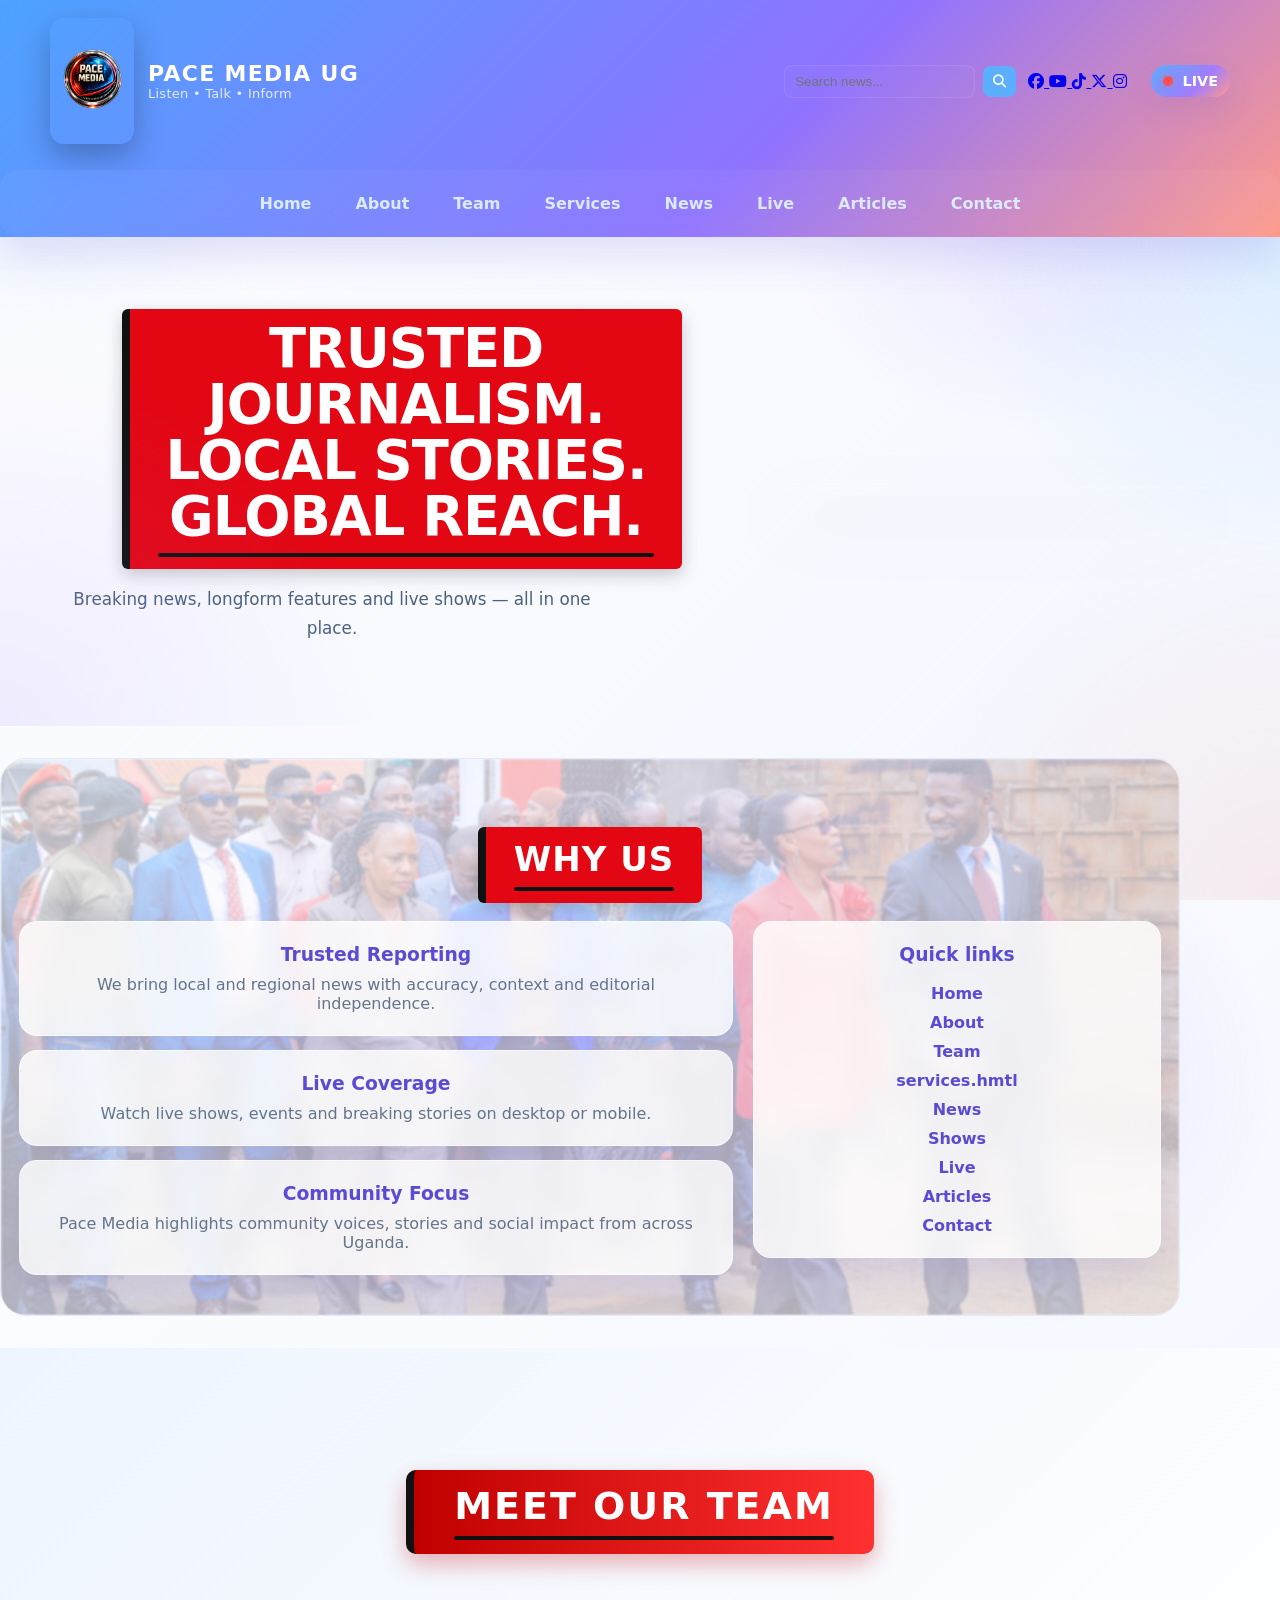
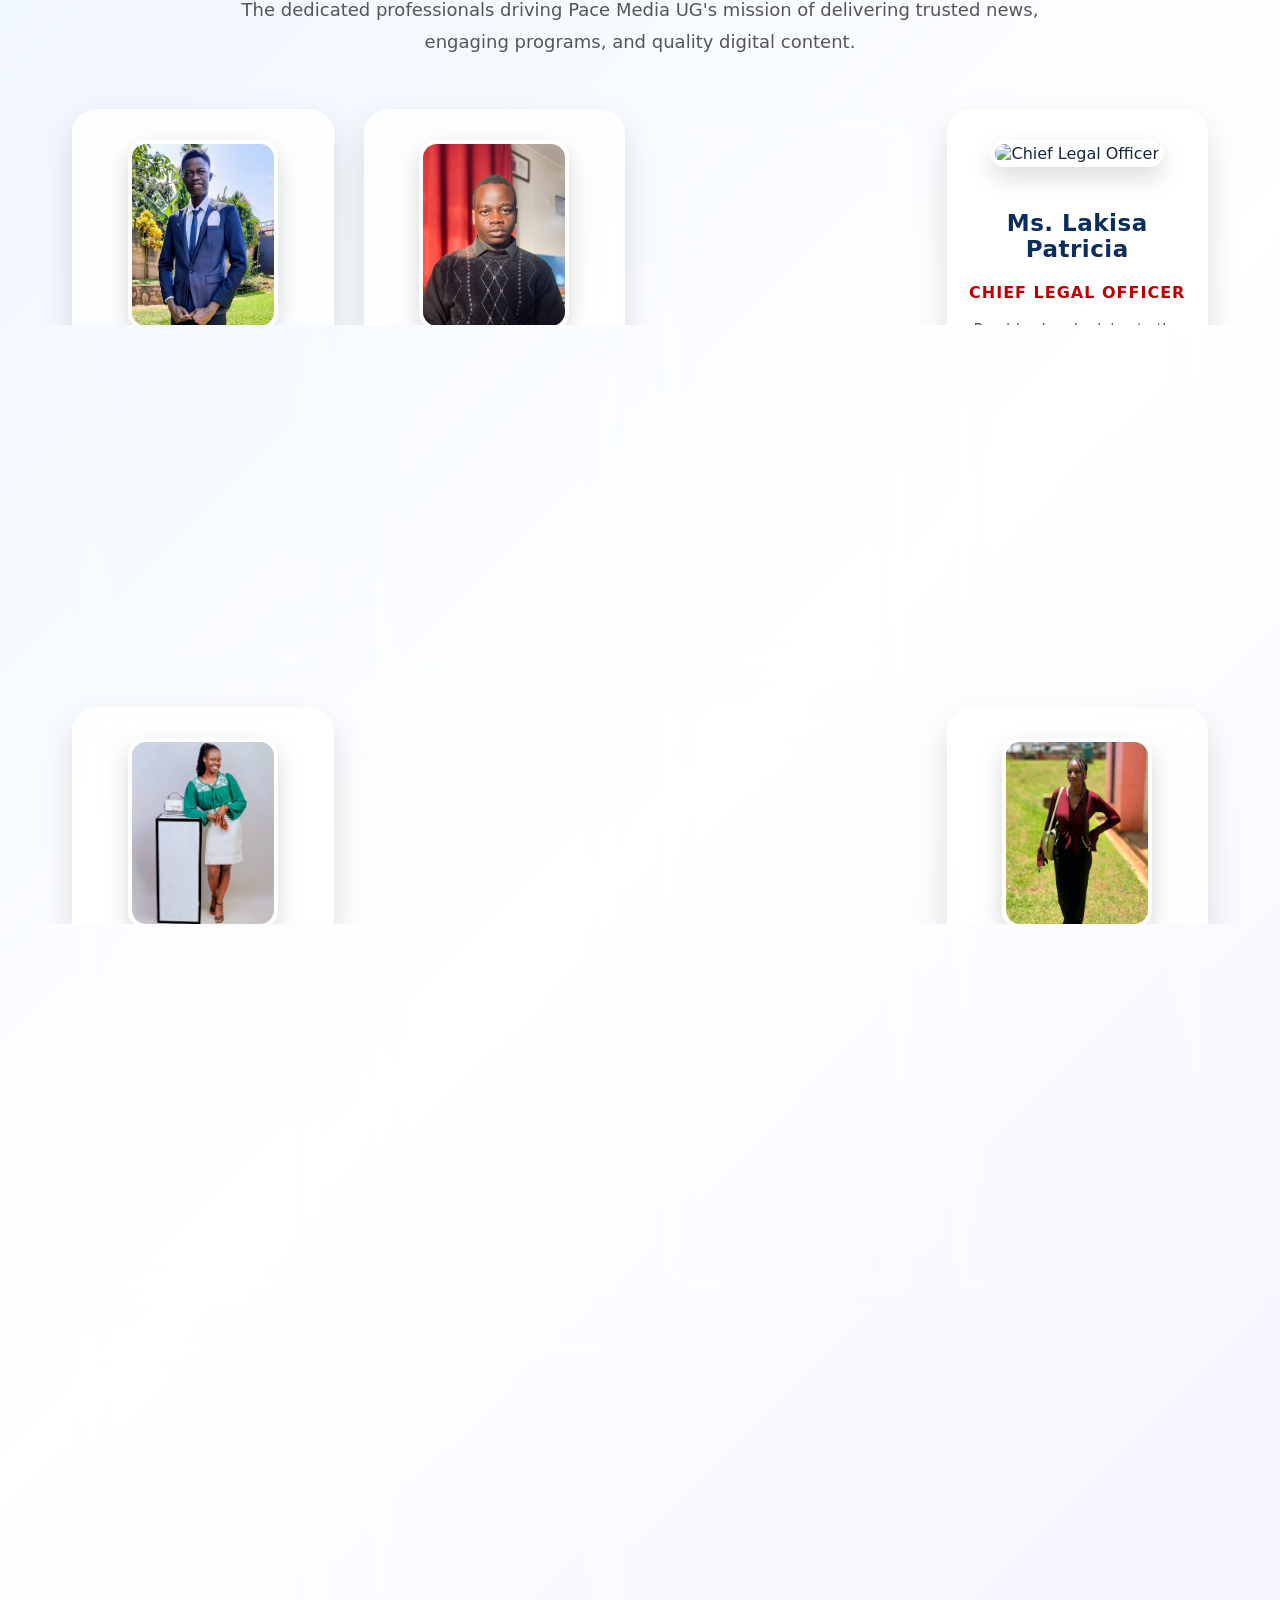
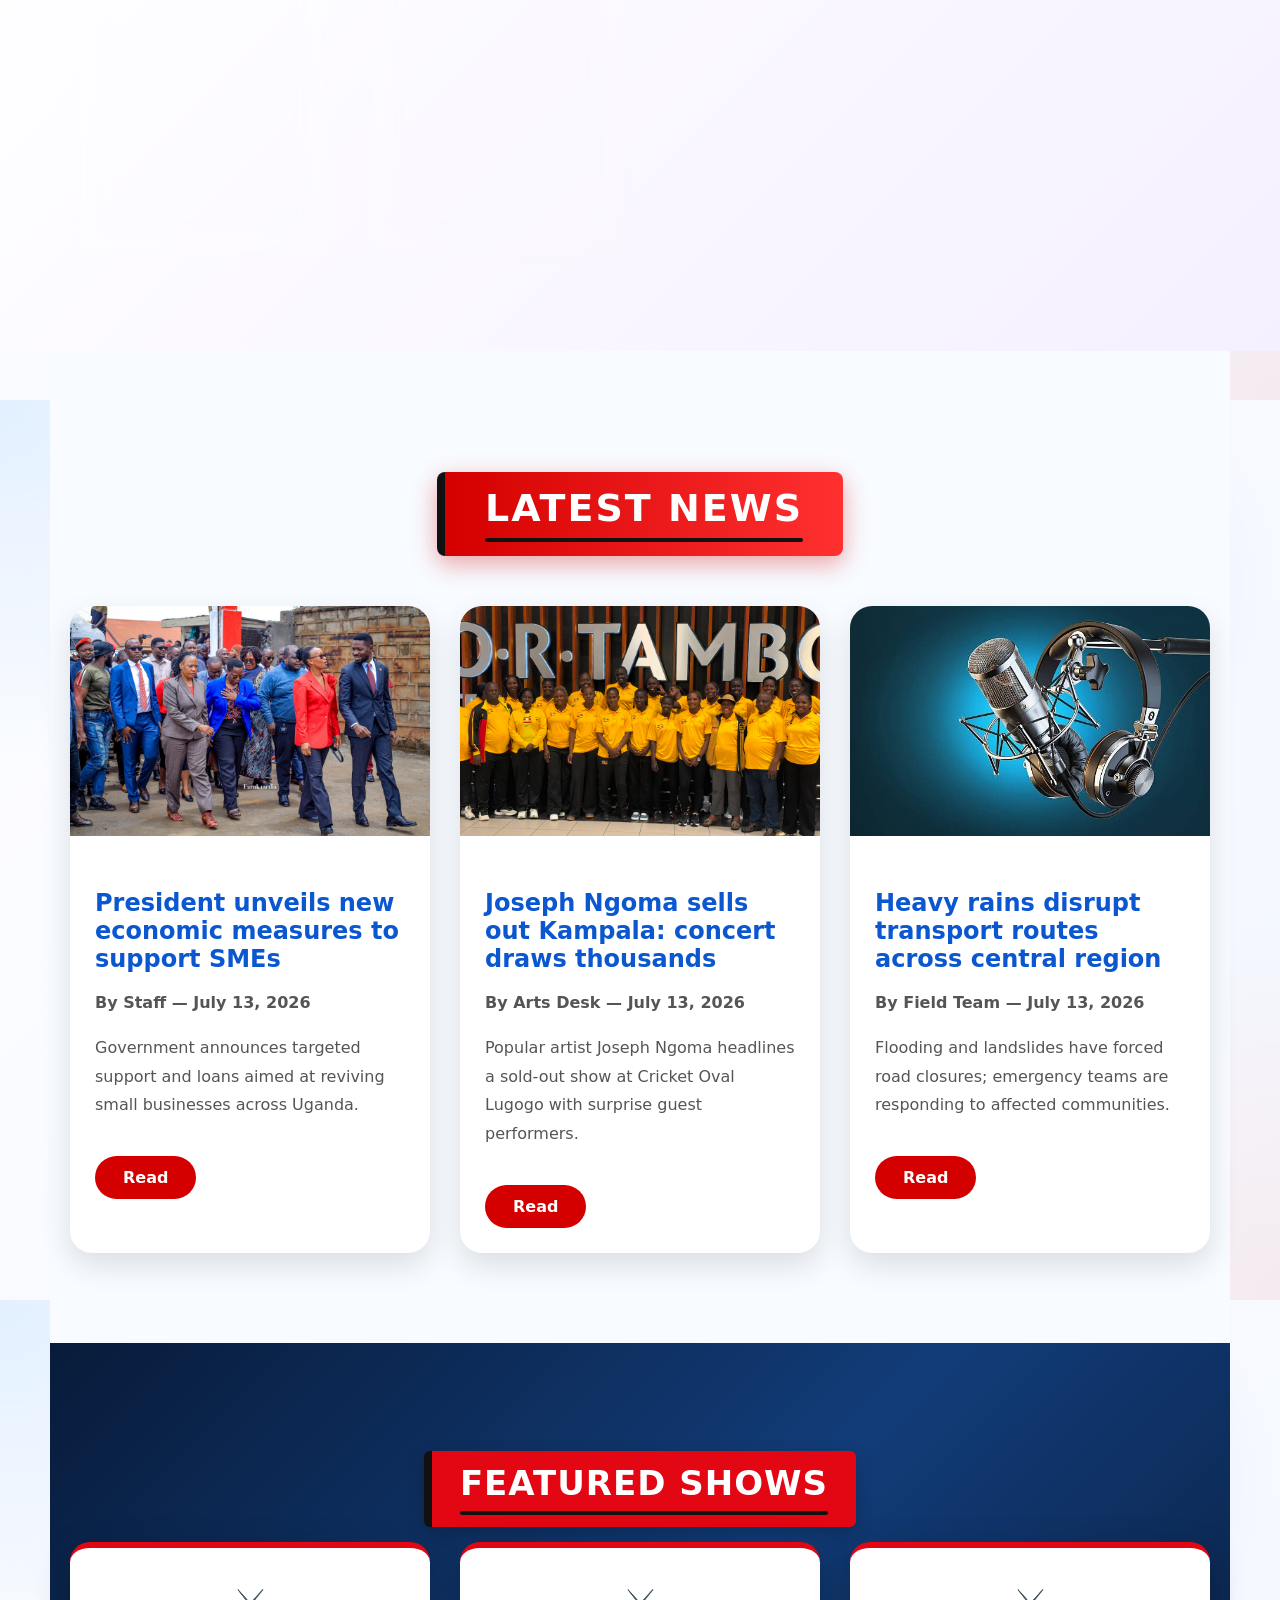
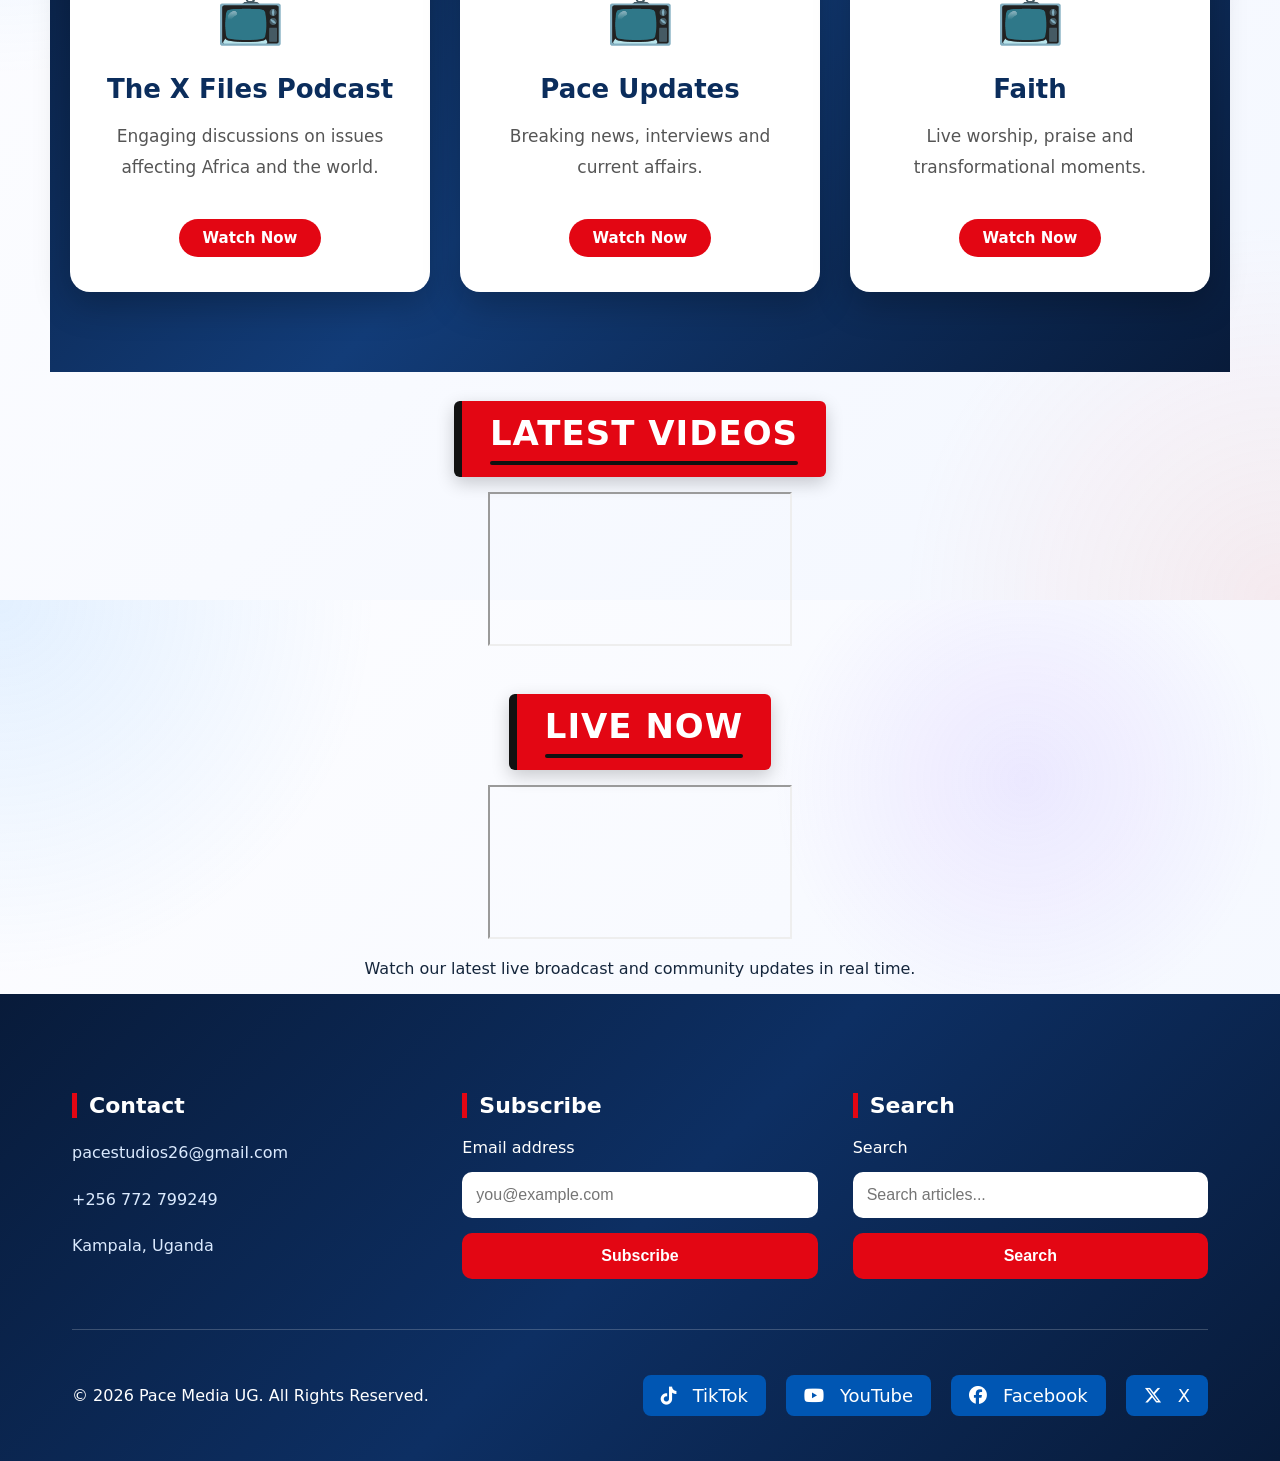
==== index.html @ 2c14d5e1 "Update index.html" ====
<!DOCTYPE html>
<html lang="en">

<head>
    <meta charset="utf-8">
    <meta name="viewport" content="width=device-width, initial-scale=1">

    <title>Pace Media UG — Home</title>

    <meta name="description" content="Pace Media UG — News, shows, live video and community stories from Uganda and beyond.">

    <link rel="icon" href="images/pace media ug logo.png">

    <!-- Font Awesome Icons -->
    <link rel="stylesheet" href="https://cdnjs.cloudflare.com/ajax/libs/font-awesome/6.5.2/css/all.min.css">

    <!-- Website CSS -->
    <link rel="stylesheet" href="css/style.css">

    <script defer src="js/script.js"></script>
</head>


<body>

<a class="skip-link" href="#main">
    Skip to main content
</a>


<header class="site-header">

<div class="container header-inner">


<!-- LOGO + BRAND -->
<a class="brand" href="index.html">

<img class="logo" 
src="images/pace media ug logo.png" 
alt="Pace Media UG Logo">

<div class="brand-text">

<h1 class="site-title">
Pace Media UG
</h1>

<p class="tagline">
Listen • Talk • Inform
</p>

</div>

</a>



<!-- HEADER RIGHT SIDE -->

<div class="header-actions">


<!-- Search -->

<form class="header-search" action="news.html">

<input 
type="search"
placeholder="Search news..."
aria-label="Search">

<button type="submit">
<i class="fas fa-search"></i>
</button>

</form>



<!-- Social Icons -->

<div class="social-icons">

<a href="#" aria-label="Facebook">
<i class="fab fa-facebook"></i>
</a>

<a href="#" aria-label="YouTube">
<i class="fab fa-youtube"></i>
</a>

<a href="#" aria-label="TikTok">
<i class="fab fa-tiktok"></i>
</a>

<a href="#" aria-label="X">
<i class="fab fa-x-twitter"></i>
</a>

<a href="#" aria-label="Instagram">
<i class="fab fa-instagram"></i>
</a>

</div>



<!-- Live Button -->

<a class="live-pill" href="#live-stream">

<span class="live-dot"></span>

LIVE

</a>


</div>



<!-- Mobile Menu Button -->

<button class="nav-toggle" 
aria-label="Open Menu">

☰

</button>


</div>



<!-- NAVIGATION -->

<nav id="main-nav" class="main-nav">

<div class="container">


<a href="index.html">
Home
</a>


<a href="about.html">
About
</a>


<a href="#team">
Team
</a>


<a href="services.html">
Services
</a>


<a href="news.html">
News
</a>


<a href="live.html">
Live
</a>


<a href="#articles">
Articles
</a>


<a href="contact.html">
Contact
</a>


</div>

</nav>


</header>



<main id="main">
    
<section class="hero">
            <div class="container">
                <div class="hero-inner">
                    <div class="hero-content">
                        <h2>Trusted journalism. Local stories. Global reach.</h2>
                        <p>Breaking news, longform features and live shows — all in one place.</p>
                    </div>
                    <div class="featured-slider" aria-live="polite">
                        <article class="slide">
                            <img src="images/news1.jpg" alt="Featured story 1">
                            <div class="slide-caption">
                                <h3>Top Stories: Headlines that matter</h3>
                            </div>
                        </article>
                        <article class="slide">
                            <img src="images/news6.jpeg" alt="Featured story 2">
                            <div class="slide-caption">
                                <h3>Entertainment: Culture & celebrity
                                </h3>
                            </div>
                        </article>
                        <article class="slide">
                            <img src="images/news3.jpg" alt="Featured story 3">
                            <div class="slide-caption">
                                <h3>Special Reports: In-depth investigations</h3>
                            </div>
                        </article>
                    </div>
                </div>
            </div>
        </section>

         <section class="container why-us-section">
            <div class="why-video-bg" aria-hidden="true">
                <video autoplay muted loop playsinline poster="images/news1.jpg">
                    <source src="https://www.w3schools.com/html/mov_bbb.mp4" type="video/mp4">
                </video>
                <div class="why-video-overlay"></div>
            </div>
            <div class="why-us-content">
                <h2>Why Us</h2>
                <div class="why-grid">
                    <div class="why-list">
                        <article class="why-card">
                            <h3>Trusted Reporting</h3>
                            <p>We bring local and regional news with accuracy, context and editorial independence.</p>
                        </article>
                        <article class="why-card">
                            <h3>Live Coverage</h3>
                            <p>Watch live shows, events and breaking stories on desktop or mobile.</p>
                        </article>
                        <article class="why-card">
                            <h3>Community Focus</h3>
                            <p>Pace Media highlights community voices, stories and social impact from across Uganda.</p>
                        </article>
                    </div>
                    <aside class="quick-links">
                        <h3>Quick links</h3>
                        <ul>
                            <li><a href="index.html">Home</a></li>
                            <li><a href="about.html">About</a></li>
                            <li><a href="#team">Team</a></li>
                            <li><a href="#services">services.hmtl</a></li>
                            <li><a href="news.html">News</a></li>
                            <li><a href="shows.html">Shows</a></li>
                            <li><a href="live.html">Live</a></li>
                            <li><a href="#articles">Articles</a></li>
                            <li><a href="contact.html">Contact</a></li>
                        </ul>
                    </aside>
                </div>
            </div>
        </section>

        
<section id="team" class="team-section">

<div class="container">
    <h2>Meet Our Team</h2>
    <p class="team-intro">
        The dedicated professionals driving Pace Media UG's mission of delivering trusted news, engaging programs, and quality digital content.
    </p>

    <div class="team-container">

    <div class="team-card">
            <img src="images/patrick.jpg" alt="Patrick Olwenyi">
            <h3>Patrick Olwenyi</h3>
            <h4>Founder & Chief Executive Officer (CEO)</h4>
            <p>Provides strategic leadership, oversees the organization's vision, and guides the growth of Pace Media UG.</p>
        </div>
        
        <div class="team-card">
            <img src="images/managing-director.jpg" alt="Managing Director">
            <h3>Mr. Mamolo Trevor</h3>
            <h4>Managing Director (MD)</h4>
            <p>Oversees daily operations, implements organizational policies, and ensures all departments work efficiently.</p>
        </div>
        
        <div class="team-card">
            <img src="images/accounting.jpg" alt="Chief Accounting Officer">
            <h3>Mr.Ssekitoleko Steven</h3>
            <h4>Chief Accounting Officer</h4>
            <p>Manages budgeting, financial planning, payroll, reporting, and accountability of company resources.</p>
        </div>
        
    <div class="team-card">
            <img src="images/chief-legal-officer.jpg" alt="Chief Legal Officer">
            <h3>Ms. Lakisa Patricia</h3>
            <h4>Chief Legal Officer</h4>
            <p>Provides legal advice to the organization, ensures compliance with laws and regulations, drafts and reviews contracts, protects the company's legal interests, and oversees corporate governance.</p>
        </div>
       
    <div class="team-card">
            <img src="images/admin.jpg" alt="Administrative Officer">
            <h3>Ms.Nyapendi Immaculate</h3>
            <h4>Chief Administrative Officer</h4>
            <p>Coordinates office administration, staff records, communication, and organizational support services.</p>
        </div>
    
        <div class="team-card">
            <img src="images/executive-producer.jpg" alt="Executive Producer">
            <h3>Executive Producer</h3>
            <h4>Production Department</h4>
            <p>Leads television and digital productions while maintaining high production standards.</p>
        </div>
        
    <div class="team-card">
            <img src="images/programs-manager.jpg" alt="Programing Manager">
            <h3>Ms. Atugonza Christine</h3>
            <h4>Programming Manager</h4>
            <p>Plans and coordinates television schedules, special broadcasts, and entertainment programs.</p>
        </div>

        <div class="team-card">
            <img src="images/editor.jpg" alt="News Editor">
            <h3>Chief Editor</h3>
            <h4>Natalie Kisha</h4>
            <p>Reviews news content, ensures accuracy, and supervises the editorial team.</p>
        </div>
       
    <div class="team-card">
            <img src="images/host.jpg" alt="Senior Reporter">
            <h3>Host</h3>
            <h4>Ms.Winnie Akwang</h4>
            <p>Covers breaking news, conducts interviews, and produces field reports.</p>
        </div>
        
    <div class="team-card">
            <img src="images/social-media.jpg" alt="Social Media Manager">
            <h3>Social Media Manager</h3>
            <h4>Digital Media</h4>
            <p>Manages Facebook, X, TikTok, YouTube, and other digital platforms while engaging audiences.</p>
        </div>
      </div>
    </div>
</section>
    
<section class="container news-section">
            <h2>Latest News</h2>
            <div class="news-grid">
                <article class="news-card">
                    <img src="images/news1.jpg" alt="Top Stories">
                    <div class="card-body">
                        <h3>President unveils new economic measures to support SMEs</h3>
                        <p class="muted">By Staff — July 13, 2026</p>
                        <p>Government announces targeted support and loans aimed at reviving small businesses across Uganda.</p>
                        <a class="read-more" href="news.html">Read</a>
                    </div>
                </article>

                <article class="news-card">
                    <img src="images/news6.jpeg" alt="Entertainment">
                    <div class="card-body">
                        <h3>Joseph Ngoma sells out Kampala: concert draws thousands</h3>
                        <p class="muted">By Arts Desk — July 13, 2026</p>
                        <p>Popular artist Joseph Ngoma headlines a sold-out show at Cricket Oval Lugogo with surprise guest performers.</p>
                        <a class="read-more" href="news.html">Read</a>
                    </div>
                </article>

                <article class="news-card">
                    <img src="images/news3.jpg" alt="Special reports">
                    <div class="card-body">
                        <h3>Heavy rains disrupt transport routes across central region</h3>
                        <p class="muted">By Field Team — July 13, 2026</p>
                        <p>Flooding and landslides have forced road closures; emergency teams are responding to affected communities.</p>
                        <a class="read-more" href="news.html">Read</a>
                    </div>
                </article>
            </div>
        </section>

        <section class="container shows-section">
            <h2>Featured Shows</h2>
            <div class="shows-list">
                <div class="show">
                    <h3>The X Files Podcast</h3>
                    <p>Engaging discussions on issues affecting Africa and the world.</p>
                </div>
                <div class="show">
                    <h3>Pace Updates</h3>
                    <p>Breaking news, interviews and current affairs.</p>
                </div>
                <div class="show">
                    <h3>Faith</h3>
                    <p>Live worship, praise and transformational moments.</p>
                </div>
            </div>
        </section>

 <section class="container video-section">

  <h2>Latest Videos</h2>

  <div class="media-grid">

    <!-- YouTube -->
    <div class="video-wrapper">
      <iframe
        src="https://www.youtube.com/embed/QkF2ctZf_-Y"
        title="Latest Video"
        allowfullscreen>
      </iframe>
    </div>


    <!-- TikTok -->
    <div class="tiktok-wrapper">

      <blockquote class="tiktok-embed"
      cite="https://www.tiktok.com/@pacemediaug/video/7638603494555110664"
      data-video-id="7638603494555110664">
      </blockquote>

    </div>

  </div>

</section>
    
<section id="live-stream" class="container live-section">

<h2>Live Now</h2>

<div class="video-wrapper">

<iframe 
src="https://www.youtube.com/embed/dmKuQL9ePj8"
title="Live broadcast"
allowfullscreen>
</iframe>

</div>

<p>
Watch our latest live broadcast and community updates in real time.
</p>

</section>                

</main>

    <footer class="site-footer">
        <div class="container">
            <div class="footer-grid">
                <div class="footer-contact">
                    <h4>Contact</h4>
                    <p><a href="mailto:pacestudios26@gmail.com">pacestudios26@gmail.com</a></p>
                    <p><a href="tel:+256772799249">+256 772 799249</a></p>
                    <p>Kampala, Uganda</p>
                </div>

                <div class="footer-subscribe">
                    <h4>Subscribe</h4>
                    <form class="subscribe-form" action="https://formsubmit.co/pacestudios26@gmail.com" method="POST" aria-label="Subscribe to newsletter">
                        <input type="hidden" name="_subject" value="New newsletter subscriber" />
                        <input type="hidden" name="_captcha" value="false" />
                        <label for="subscribe-email" class="visually-hidden">Email address</label>
                        <input id="subscribe-email" name="email" type="email" placeholder="you@example.com" required>
                        <button class="btn" type="submit">Subscribe</button>
                    </form>
                </div>

                <div class="footer-search">
                    <h4>Search</h4>
                    <form class="search-form" action="news.html" method="get" role="search" aria-label="Search site">
                        <label for="site-search" class="visually-hidden">Search</label>
                        <input id="site-search" name="q" type="search" placeholder="Search articles..." />
                        <button class="btn" type="submit">Search</button>
                    </form>
                </div>
            </div>

            <div class="footer-bottom">
                <div>© 2026 Pace Media UG. All Rights Reserved.</div>
                    <div class="social-links">
    <a href="https://www.tiktok.com/@pacemediaug" target="_blank">
        <i class="fab fa-tiktok"></i> TikTok
    </a>

    <a href="https://www.youtube.com/@pacemediaug-s7c" target="_blank">
        <i class="fab fa-youtube"></i> YouTube
    </a>

    <a href="https://www.facebook.com/PaceUpdatesUg" target="_blank">
        <i class="fab fa-facebook"></i> Facebook
    </a>

    <a href="https://x.com/pacemediaug" target="_blank">
        <i class="fab fa-x-twitter"></i> X
    </a>
</div>
</div>
            </div>
        </div>
    </footer>
</body>
</html>
---- css/style.css ----
:root{
  --bg:#f7f9ff;
  --bg-soft:#f3f0ff;
  --bg-card:#ffffff;
  --text:#15263c;
  --text-muted:#64748b;
  --card:#ffffff;
  --accent:#5caeff;
  --accent-2:#a17cff;
  --accent-3:#ff9a8b;
  --accent-strong:#5a4bd4;
  --border:#e3eaf7;
  --muted:#64748b;
  --max:1180px;
}

*{box-sizing:border-box}
html,body{height:100%}
body{
  margin:0;
  font-family:Inter, system-ui, -apple-system, 'Segoe UI', Roboto, 'Helvetica Neue', Arial;
  background:radial-gradient(circle at top left, rgba(92,174,255,0.16), transparent 24%),
    radial-gradient(circle at 80% 20%, rgba(161,124,255,0.14), transparent 20%),
    radial-gradient(circle at bottom right, rgba(255,154,139,0.14), transparent 24%),
    linear-gradient(135deg, #fdfdff 0%, #f3f7ff 100%);
  color:var(--text);
  -webkit-font-smoothing:antialiased;
}

.container{max-width:var(--max);margin:0 auto;padding:0 22px}

/* Skip link for keyboard users */
.skip-link{position:absolute;left:-999px;top:auto;width:1px;height:1px;overflow:hidden}
.skip-link:focus{position:fixed;left:16px;top:16px;width:auto;height:auto;padding:10px 14px;background:#fff;color:#0b1220;border-radius:8px;z-index:9999;box-shadow:0 4px 18px rgba(0,0,0,0.2)}

/* Focus styles */
:focus{outline:none}
:focus-visible{outline:3px solid var(--accent-2);outline-offset:3px}

/* Header / Nav */
.site-header{background:linear-gradient(135deg, #4da3ff 0%, #8f73ff 60%, #ff9a8b 100%);color:#fff;box-shadow:0 18px 40px rgba(90,75,212,0.16);position:sticky;top:0;z-index:50}
.header-inner{display:flex;align-items:center;justify-content:space-between;padding:18px 0;gap:18px}
.brand{display:flex;gap:14px;align-items:center;text-decoration:none;color:inherit}
.logo{width:84px;height:auto;border-radius:14px;box-shadow:0 12px 30px rgba(0,0,0,0.25)}
.site-title{margin:0;font-size:22px;letter-spacing:0.06em;text-transform:uppercase;font-weight:700}
.tagline{margin:0;font-size:13px;color:rgba(255,255,255,0.82);letter-spacing:0.02em}
.nav-toggle{display:none;border:0;background:rgba(255,255,255,0.05);color:#fff;font-weight:700;padding:10px 14px;border-radius:12px;cursor:pointer}

/* Header actions: search + social */
.header-actions{display:flex;gap:12px;align-items:center}
.header-search{display:flex;align-items:center;gap:8px}
.header-search input{padding:8px 10px;border-radius:8px;border:1px solid rgba(255,255,255,0.08);background:rgba(255,255,255,0.02);color:#fff;min-width:180px}
.header-search button{padding:8px 10px;border-radius:8px;border:0;background:var(--accent);color:#fff;cursor:pointer}
.header-social a{text-decoration:none;margin-left:6px;display:inline-flex;align-items:center;gap:8px}
.header-social .icon{width:18px;height:18px;display:inline-block;flex:0 0 18px}

/* Live pill in header */
.live-pill{display:inline-flex;align-items:center;gap:10px;margin-left:12px;padding:8px 12px;border-radius:999px;background:linear-gradient(135deg,var(--accent) 0%, var(--accent-2) 60%, var(--accent-3) 100%);color:#fff;text-decoration:none;font-weight:800;font-size:0.9rem;box-shadow:0 12px 30px rgba(90,75,212,0.12);transition:transform 0.18s ease,opacity 0.18s ease}
.live-pill:hover{transform:translateY(-2px);opacity:0.98}
.live-pill:focus-visible{outline:3px solid rgba(92,174,255,0.22);outline-offset:3px}
.live-dot{width:10px;height:10px;border-radius:50%;background:#ff4d4d;box-shadow:0 0 10px rgba(255,77,77,0.45);display:inline-block}
.live-text{letter-spacing:0.12em}

@keyframes livePulse{
  0%{transform:scale(1);opacity:1}
  50%{transform:scale(1.25);opacity:0.75}
  100%{transform:scale(1);opacity:1}
}
.live-dot{animation:livePulse 1.6s infinite ease-in-out}

@media (max-width:720px){
  .live-pill{
    display:inline-flex;
    font-size:0.75rem;
    padding:6px 10px;
  }
}

.main-nav{background:rgba(255,255,255,0.04);backdrop-filter:blur(10px);border-radius:18px;margin-top:8px}
.main-nav .container{display:flex;gap:16px;justify-content:center;padding:14px 16px;flex-wrap:wrap}
.main-nav a{color:#dbeafe;text-decoration:none;font-weight:600;padding:10px 14px;border-radius:12px;transition:background 0.25s ease, transform 0.25s ease}
.main-nav a:hover{background:rgba(255,255,255,0.12);transform:translateY(-1px)}
.main-nav a.active,
.main-nav a:focus-visible{background:rgba(255,255,255,0.18)}

/* Hero */
.hero{padding:72px 0 60px;color:#12314d;position:relative;overflow:hidden}
.hero::before{content:'';position:absolute;inset:0;background:radial-gradient(circle at top right, rgba(92,174,255,0.16), transparent 24%), radial-gradient(circle at bottom left, rgba(161,124,255,0.12), transparent 28%);pointer-events:none}
.hero-inner{display:grid;grid-template-columns:1fr minmax(320px,440px);gap:36px;align-items:center}
.hero-content h2{font-size:min(3.6rem,calc(1.8rem + 2vw));line-height:1.03;margin:0 0 16px;max-width:560px;letter-spacing:-0.02em}
.hero-content p{margin:0 0 24px;color:#4b617d;font-size:1.05rem;max-width:520px;line-height:1.7}
.cta{display:inline-flex;align-items:center;gap:10px;background:linear-gradient(135deg,var(--accent) 0%, var(--accent-2) 60%, var(--accent-3) 100%);color:#fff;padding:16px 24px;border-radius:999px;text-decoration:none;font-weight:700;box-shadow:0 16px 36px rgba(90,75,212,0.18);transition:transform 0.25s ease, box-shadow 0.25s ease}
.cta:hover{transform:translateY(-2px);box-shadow:0 22px 54px rgba(31,177,231,0.35)}

.featured-slider{position:relative;overflow:hidden;border-radius:28px;box-shadow:0 30px 80px rgba(0,0,0,0.35);border:1px solid rgba(255,255,255,0.06)}
.slide{display:none;opacity:0;transition:opacity 0.8s ease}
.slide.active{display:block;opacity:1}
.slide img{width:100%;height:320px;object-fit:cover;display:block;animation:fadeInUp 0.8s ease both, floatImage 5s ease-in-out infinite}
.slide-caption{padding:20px;background:linear-gradient(180deg,rgba(0,0,0,0) 0%, rgba(0,0,0,0.55) 100%);color:#fff;position:relative;top:-68px;font-size:1rem;line-height:1.5}
.slide-caption h3{margin:0;font-size:1.25rem;font-weight:700}

/*====================================
      PREMIUM LATEST NEWS SECTION
====================================*/

.news-section{
    padding:90px 20px;
    background:#f8fbff;
    text-align:center;
}

.news-section h2{
    display:inline-block;
    background:linear-gradient(90deg,#d40000,#ff3030);
    color:#fff;
    padding:14px 40px;
    border-radius:8px;
    font-size:38px;
    text-transform:uppercase;
    letter-spacing:2px;
    box-shadow:0 8px 25px rgba(212,0,0,.35);
    margin-bottom:50px;
}

.news-grid{
    display:grid;
    grid-template-columns:repeat(auto-fit,minmax(320px,1fr));
    gap:30px;
    max-width:1250px;
    margin:auto;
}

.news-card{
    background:#fff;
    border-radius:22px;
    overflow:hidden;
    box-shadow:0 12px 30px rgba(0,0,0,.12);
    transition:.4s ease;
}

.news-card:hover{
    transform:translateY(-12px);
    box-shadow:0 22px 45px rgba(0,0,0,.22);
}

.news-card img{
    width:100%;
    height:230px;
    object-fit:cover;
    transition:.5s;
}

.news-card:hover img{
    transform:scale(1.08);
}

.card-body{
    padding:25px;
    text-align:left;
}

.card-body h3{
    color:#0b57d0;
    font-size:24px;
    margin-bottom:12px;
}

.muted{
    color:#d40000;
    font-weight:600;
    margin-bottom:15px;
}

.card-body p{
    color:#555;
    line-height:1.8;
}

.read-more{
    display:inline-block;
    margin-top:20px;
    background:#d40000;
    color:#fff;
    padding:12px 28px;
    border-radius:30px;
    text-decoration:none;
    font-weight:bold;
    transition:.3s;
}

.read-more:hover{
    background:#0b57d0;
}

@media(max-width:768px){

.news-section{
    padding:70px 15px;
}

.news-section h2{
    font-size:28px;
}

.news-grid{
    grid-template-columns:1fr;
}

.news-card{
    max-width:360px;
    margin:auto;
}

.news-card img{
    height:220px;
}
}
.why-us-section{position:relative;overflow:hidden;padding:40px 0;border:1px solid var(--border);border-radius:26px;margin:32px 0;isolation:isolate}
.why-video-bg{position:absolute;inset:0;z-index:-2}
.why-video-bg video{width:100%;height:100%;object-fit:cover;opacity:0.28;filter:saturate(1.15) blur(1px)}
.why-video-overlay{position:absolute;inset:0;background:linear-gradient(135deg, rgba(255,255,255,0.82), rgba(242,239,255,0.82), rgba(255,244,242,0.82));z-index:-1}
.why-us-content{position:relative;z-index:1;padding:0 18px}
.why-us-section h2{margin-bottom:18px}
.why-grid{display:grid;grid-template-columns:1.4fr 0.8fr;gap:20px;align-items:start}
.why-list{display:grid;gap:14px}
.why-card{background:rgba(255,255,255,0.8);padding:22px;border-radius:18px;box-shadow:0 14px 34px rgba(90,75,212,0.12);backdrop-filter:blur(10px);border:1px solid rgba(255,255,255,0.6)}
.why-card h3{margin:0 0 10px;color:var(--accent-strong)}
.why-card p{margin:0;color:var(--text-muted)}
.quick-links{background:rgba(255,255,255,0.8);padding:22px;border-radius:18px;box-shadow:0 14px 34px rgba(90,75,212,0.12);backdrop-filter:blur(10px);border:1px solid rgba(255,255,255,0.6)}
.quick-links h3{margin-top:0;color:var(--accent-strong)}
.quick-links ul{list-style:none;padding:0;margin:0;display:grid;gap:10px}
.quick-links a{color:var(--accent-strong);text-decoration:none;font-weight:600}
.quick-links a:hover{text-decoration:underline}

/* =====================================
   PREMIUM FEATURED SHOWS
===================================== */

.shows-section{
    padding:80px 20px;
    background:linear-gradient(135deg,#081b3a,#123c78,#081b3a);
    text-align:center;
}

.shows-list{
    display:grid;
    grid-template-columns:repeat(auto-fit,minmax(300px,1fr));
    gap:30px;
    max-width:1200px;
    margin:auto;
}

.show{
    background:#ffffff;
    border-radius:20px;
    padding:35px 25px;
    border-top:6px solid #e30613;
    box-shadow:0 12px 35px rgba(0,0,0,.25);
    transition:.4s;
    position:relative;
    overflow:hidden;
}

.show::before{
    content:"📺";
    font-size:55px;
    display:block;
    margin-bottom:18px;
}

.show:hover{
    transform:translateY(-12px);
    box-shadow:0 20px 50px rgba(0,0,0,.35);
}

.show h3{
    color:#0b2d5c;
    font-size:26px;
    margin-bottom:15px;
    font-weight:700;
}

.show p{
    color:#555;
    font-size:17px;
    line-height:1.8;
}

.show::after{
    content:"Watch Now";
    display:inline-block;
    margin-top:20px;
    padding:10px 24px;
    background:#e30613;
    color:#fff;
    border-radius:30px;
    font-weight:bold;
    font-size:15px;
}

@media(max-width:768px){

    .shows-list{
        grid-template-columns:1fr;
    }

    .show{
        max-width:380px;
        margin:auto;
    }

    .show h3{
        font-size:22px;
    }

}
section{
    text-align:center;
    padding:70px 20px;
}

section h2{
    display:inline-block;
    background:#e30613;
    color:#fff;
    font-size:34px;
    font-weight:700;
    text-transform:uppercase;
    padding:12px 28px;
    border-left:8px solid #111;
    border-radius:6px;
    letter-spacing:1px;
    margin-bottom:15px;
    box-shadow:0 6px 18px rgba(0,0,0,.2);
}

section h2::after{
    content:"";
    display:block;
    width:100%;
    height:4px;
    background:#111;
    margin-top:8px;
    border-radius:3px;
}

@media (max-width:768px){

    section h2{
        font-size:26px;
        padding:10px 20px;
        border-left:6px solid #111;
    }

}
@media (max-width:720px){
  .live-embed-frame{max-width:100%;border-radius:10px}
}

/* =====================================
   PREMIUM FOOTER
===================================== */

.site-footer{
    background:linear-gradient(135deg,#081b3a,#0d2f63,#081b3a);
    color:#ffffff;
    padding:70px 20px 25px;
}

.footer-grid{
    display:grid;
    grid-template-columns:repeat(auto-fit,minmax(280px,1fr));
    gap:35px;
    max-width:1200px;
    margin:auto;
}

.footer-grid h4{
    color:#ffffff;
    font-size:22px;
    margin-bottom:20px;
    border-left:5px solid #e30613;
    padding-left:12px;
}

.footer-contact p,
.footer-contact a{
    color:#dbeafe;
    text-decoration:none;
    line-height:1.9;
}

.footer-contact a:hover{
    color:#ffffff;
}

.subscribe-form,
.search-form{
    display:flex;
    flex-direction:column;
    gap:15px;
}

.subscribe-form input,
.search-form input{
    padding:14px;
    border:none;
    border-radius:10px;
    font-size:16px;
}

.subscribe-form button,
.search-form button{
    background:#e30613;
    color:#fff;
    border:none;
    padding:14px;
    border-radius:10px;
    font-size:16px;
    font-weight:bold;
    cursor:pointer;
    transition:.3s;
}

.subscribe-form button:hover,
.search-form button:hover{
    background:#c00000;
}

.footer-bottom{
    margin-top:50px;
    padding-top:25px;
    border-top:1px solid rgba(255,255,255,.2);
    display:flex;
    justify-content:space-between;
    align-items:center;
    flex-wrap:wrap;
    gap:20px;
}

.social-links{
    display:flex;
    gap:15px;
    flex-wrap:wrap;
}

.social-links a{
    display:flex;
    align-items:center;
    gap:8px;
    text-decoration:none;
    background:#e30613;
    color:#fff;
    padding:10px 18px;
    border-radius:8px;
    transition:.3s;
}

.social-links a:hover{
    background:#ffffff;
    color:#081b3a;
}

@media(max-width:768px){

    .site-footer{
        padding:60px 15px 20px;
    }

    .footer-bottom{
        flex-direction:column;
        text-align:center;
    }

    .social-links{
        justify-content:center;
    }

}
.social-links {
    display: flex;
    justify-content: center;
    gap: 20px;
    flex-wrap: wrap;
    margin: 20px 0;
}

.social-links a {
    text-decoration: none;
    color: white;
    background: #0056b3;
    padding: 10px 18px;
    border-radius: 8px;
    font-size: 18px;
    transition: 0.3s;
}

.social-links a:hover {
    background: #003d80;
}

.social-links i {
    margin-right: 8px;
}
.explore-latest {
    text-align: center;
    padding: 30px;
}

.explore-latest h2 {
    color: white;
    font-size: 30px;
    margin-bottom: 20px;
}

.latest-button {
    display: inline-block;
    padding: 15px 35px;
    font-size: 20px;
    font-weight: bold;
    color: white;
    text-decoration: none;
    border-radius: 30px;
    background: linear-gradient(135deg, #8000ff, #00bfff);
    box-shadow: 0 5px 15px rgba(0,0,0,0.3);
    transition: 0.4s;
}

.latest-button:hover {
    transform: scale(1.08);
    background: linear-gradient(135deg, #00bfff, #8000ff);
}
.explore-latest {
    text-align: center;
    padding: 30px;
}

.explore-latest h2 {
    color: white;
    font-size: 30px;
    margin-bottom: 20px;
}

.latest-button {
    display: inline-block;
    padding: 15px 35px;
    font-size: 20px;
    font-weight: bold;
    color: white;
    text-decoration: none;
    border-radius: 30px;
    background: linear-gradient(135deg, #8000ff, #00bfff);
    box-shadow: 0 5px 15px rgba(0,0,0,0.3);
    transition: 0.4s;
}

.latest-button:hover {
    transform: scale(1.08);
    background: linear-gradient(135deg, #00bfff, #8000ff);
}

/* Premium Service Cards */
.service-card{
    position:relative;
    height:300px;
    border-radius:20px;
    overflow:hidden;
    display:flex;
    align-items:flex-end;
    padding:25px;
    color:#fff;
    background-size:cover;
    background-position:center;
    transition:transform .4s ease, box-shadow .4s ease;
}

/* Dark overlay for readable text */
.service-card::before{
    content:"";
    position:absolute;
    inset:0;
    background:linear-gradient(
        to top,
        rgba(0,0,0,.82),
        rgba(0,0,0,.25)
    );
}

/* Slow zoom animation */
@keyframes zoomBackground{
    from{
        transform:scale(1);
    }
    to{
        transform:scale(1.12);
    }
}

.service-card::after{
    content:"";
    position:absolute;
    inset:0;
    background-image:inherit;
    background-size:cover;
    background-position:center;
    animation:zoomBackground 15s ease-in-out infinite alternate;
    z-index:0;
}

.service-card::before{
    z-index:1;
}

.service-content{
    position:relative;
    z-index:2;
}

.service-content h3{
    font-size:26px;
    margin-bottom:12px;
    font-weight:700;
}

.service-content p{
    font-size:15px;
    line-height:1.7;
    color:#f3f3f3;
}

/* Hover effect */
.service-card:hover{
    transform:translateY(-10px) scale(1.03);
    box-shadow:0 18px 40px rgba(0,0,0,.25);
}

/* Scroll animation */
.service-card{
    opacity:0;
    transform:translateY(40px);
    animation:fadeUp .8s ease forwards;
}

.service-card:nth-child(1){animation-delay:.1s;}
.service-card:nth-child(2){animation-delay:.2s;}
.service-card:nth-child(3){animation-delay:.3s;}
.service-card:nth-child(4){animation-delay:.4s;}
.service-card:nth-child(5){animation-delay:.5s;}
.service-card:nth-child(6){animation-delay:.6s;}
.service-card:nth-child(7){animation-delay:.7s;}
.service-card:nth-child(8){animation-delay:.8s;}
.service-card:nth-child(9){animation-delay:.9s;}
.service-card:nth-child(10){animation-delay:1s;}
.service-card:nth-child(11){animation-delay:1.1s;}

@keyframes fadeUp{
    to{
        opacity:1;
        transform:translateY(0);}
}

/* Responsive */
@media(max-width:1024px){
    .services-container{
        grid-template-columns:repeat(2,1fr);
    }
}

@media(max-width:768px){
    .services-container{
        grid-template-columns:1fr;
        row-gap:50px;
    }
    .service-card{
        height:260px;
    }

    .service-content h3{
        font-size:22px;
    }

    .service-content p{
        font-size:14px;
    }
  .services-container{
    row-gap:40px;
}
}

/* ===========================
   PREMIUM OUR TEAM SECTION
=========================== */
.team-section{
    position:relative;
    overflow:hidden;
    padding:90px 20px;
    background:linear-gradient(135deg,#eef5ff,#ffffff,#f5f0ff);
    text-align:center;

}

       @keyframes floatingLogo{
    0%,100%{
        transform:translate(-50%,-50%);
    }

    50%{
        transform:translate(-50%,-54%);
    }
}
/* Heading */

.team-section h2{
    background:linear-gradient(90deg,#c00000,#ff3030);
    color:#fff;
    font-size:38px;
    font-weight:800;
    letter-spacing:2px;
    text-transform:uppercase;
    padding:14px 40px;
    border-radius:10px;
    box-shadow:0 10px 25px rgba(192,0,0,.3);
}


.team-intro{
    max-width:800px;
    margin:25px auto 50px;
    color:#555;
    font-size:18px;
    line-height:1.8;
}


/* Team Grid */

.team-container{
    max-width:1200px;
    width:100%;
    margin:auto;
    display:grid;
    grid-template-columns:repeat(4,1fr);
    gap:30px;
}

/* Glass Team Cards */

.team-card{
    position:relative;
    overflow:hidden;

    background:
        linear-gradient(
            rgba(255,255,255,0.78),
            rgba(255,255,255,0.78)
        ),
        url("../images/pace media ug logo.png") center/140px no-repeat;

    backdrop-filter:blur(15px);

    border-radius:25px;
    padding:30px 20px;

    border:1px solid rgba(255,255,255,0.8);

    box-shadow:
        0 15px 35px rgba(0,0,0,0.12);

    transition:.4s ease;

    animation:teamFade .8s ease forwards;
}

/* Keep text and images above watermark */

.team-card img,
.team-card h3,
.team-card h4,
.team-card p{
    position:relative;
    z-index:2;
}


/* Hover */

.team-card:hover{
    transform:translateY(-12px);
    box-shadow:0 25px 50px rgba(0,0,0,.18);
}
/* Entry Animation */

@keyframes teamFade{

    from{
        opacity:0;
        transform:translateY(40px);
    }

    to{
        opacity:1;
        transform:translateY(0);
    }

}

/* Team Member Name */

.team-card h3{
    color:#0b2d5c;
    font-size:23px;
    font-weight:800;
    margin-bottom:8px;
    letter-spacing:.5px;
}

/* Position / Role */

.team-card h4{
    color:#c00000;
    font-size:16px;
    font-weight:700;
    text-transform:uppercase;
    letter-spacing:1px;
    margin-bottom:15px;
}

/* Description */

.team-card p{
    color:#475569;
    font-size:15px;
    line-height:1.8;
}

/* Team Photo */

.team-card img{
    width:150px;
    height:190px;
    object-fit:cover;
    border-radius:18px;
    border:4px solid #fff;
    box-shadow:0 10px 25px rgba(0,0,0,.15);
    margin-bottom:20px;
}

/* Tablet */

@media(max-width:1024px){
  
.team-container{
    grid-template-columns:repeat(2,1fr);}
}

/* Mobile */

@media(max-width:768px){

.team-section{
    padding:60px 15px;
}

.team-section h2{
    font-size:28px;
    padding:12px 25px;
}

.team-intro{
    font-size:16px;
}

.team-container{
    grid-template-columns:1fr;
    gap:25px;
}

.team-card{
    max-width:350px;
    margin:auto;
}

.team-card img{
    width:120px;
    height:120px;
  .team-container{
    width:100%;
    display:grid;
    grid-template-columns:1fr;
    gap:25px;
}

.team-card{
    width:100%;
    max-width:350px;
    margin:auto;
}
  
}

/* =====================================
   PREMIUM LATEST VIDEOS
===================================== */

.video-section{
    padding:80px 20px;
    background:linear-gradient(135deg,#f7faff,#eef5ff);
    text-align:center;
}

/* YouTube + TikTok layout */
.media-grid{
    display:grid;
    grid-template-columns:repeat(2,1fr);
    gap:30px;
    max-width:1100px;
    margin:40px auto 0;
}


/* YouTube box */
.video-wrapper{
    border-radius:22px;
    overflow:hidden;
    box-shadow:0 18px 50px rgba(0,0,0,.25);
    border:6px solid #ffffff;
}

.video-wrapper iframe{
    width:100%;
    aspect-ratio:16/9;
    border:0;
    display:block;
}


/* TikTok box */
.tiktok-wrapper{
    display:flex;
    justify-content:center;
    border-radius:22px;
    overflow:hidden;
    box-shadow:0 18px 50px rgba(0,0,0,.25);
    background:#fff;
}


/* Mobile */
@media(max-width:768px){

    .video-section{
        padding:60px 15px;
    }

    .media-grid{
        grid-template-columns:1fr;
    }

    .video-wrapper,
    .tiktok-wrapper{
        border-radius:16px;
    }

}/* =====================================
   PREMIUM LIVE NOW SECTION
===================================== */

.live-section{
    padding:80px 20px;
    background:linear-gradient(135deg,#07162d,#0d2f63,#07162d);
    text-align:center;
    color:#fff;
}

.live-section .video-wrapper{
    max-width:1000px;
    margin:40px auto;
    border:4px solid #e30613;
    border-radius:20px;
    overflow:hidden;
    box-shadow:0 0 35px rgba(227,6,19,.5);
}

.live-section iframe{
    width:100%;
    aspect-ratio:16/9;
    border:0;
    display:block;
}

.live-section p{
    max-width:800px;
    margin:25px auto 0;
    font-size:18px;
    line-height:1.8;
    color:#f1f5f9;
}

.live-section h2::before{
    content:"🔴 ";
    animation:liveBlink 1s infinite;
}

@keyframes liveBlink{
    0%{opacity:1;}
    50%{opacity:.3;}
    100%{opacity:1;}
}

@media(max-width:768px){

    .live-section{
        padding:60px 15px;
    }

    .live-section p{
        font-size:16px;
    }

  .social-icons img {
    width: 28px;
    height: 28px;
    transition: transform 0.3s ease;
}

.social-icons img:hover {
    transform: scale(1.2);
}.social-icons a {
    color: white;
    font-size: 24px;
    margin-left: 15px;
    text-decoration: none;
}

.social-icons a:hover {
    color: #ffd700;
}
}
@media (max-width:720px){

  .header-inner{
    flex-wrap:wrap;
  }

  .header-actions{
    width:100%;
    justify-content:center;
    flex-wrap:wrap;
  }

  .live-pill{
    display:inline-flex;
    margin-left:0;
  }

}
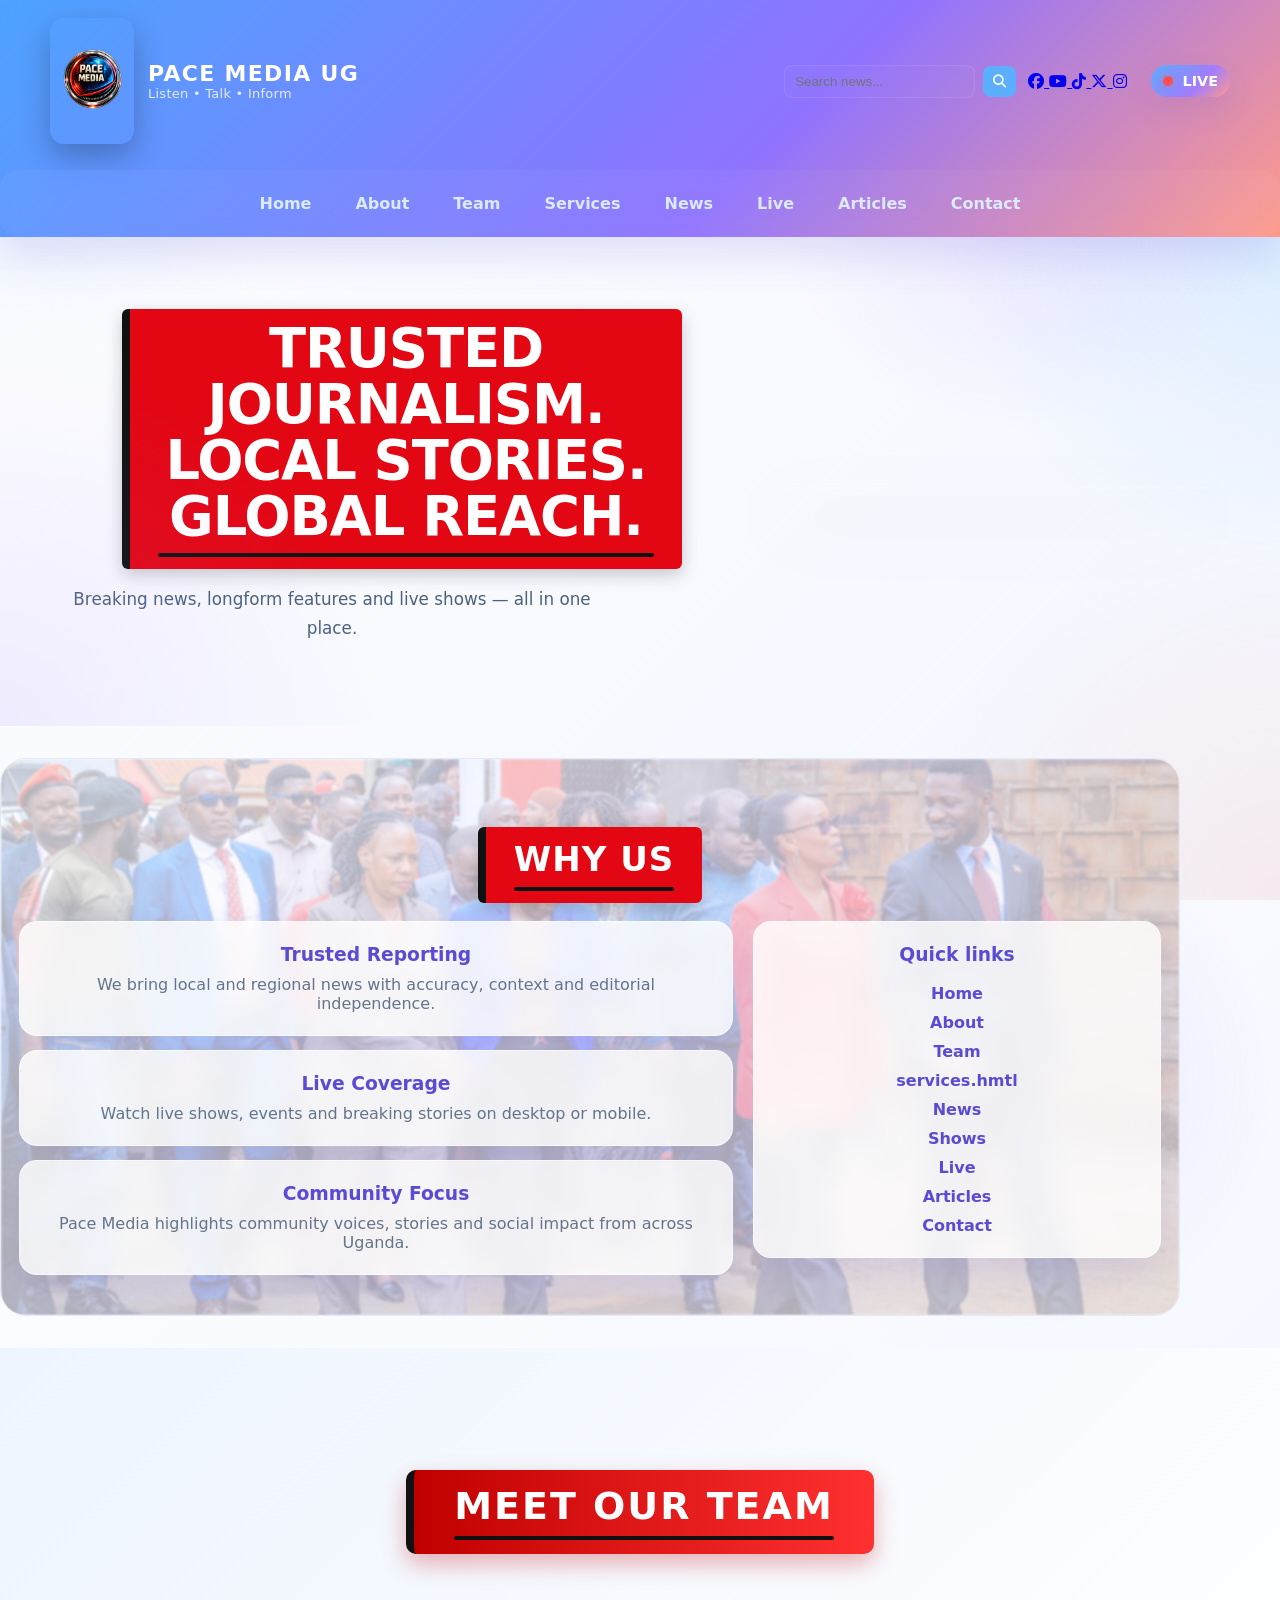
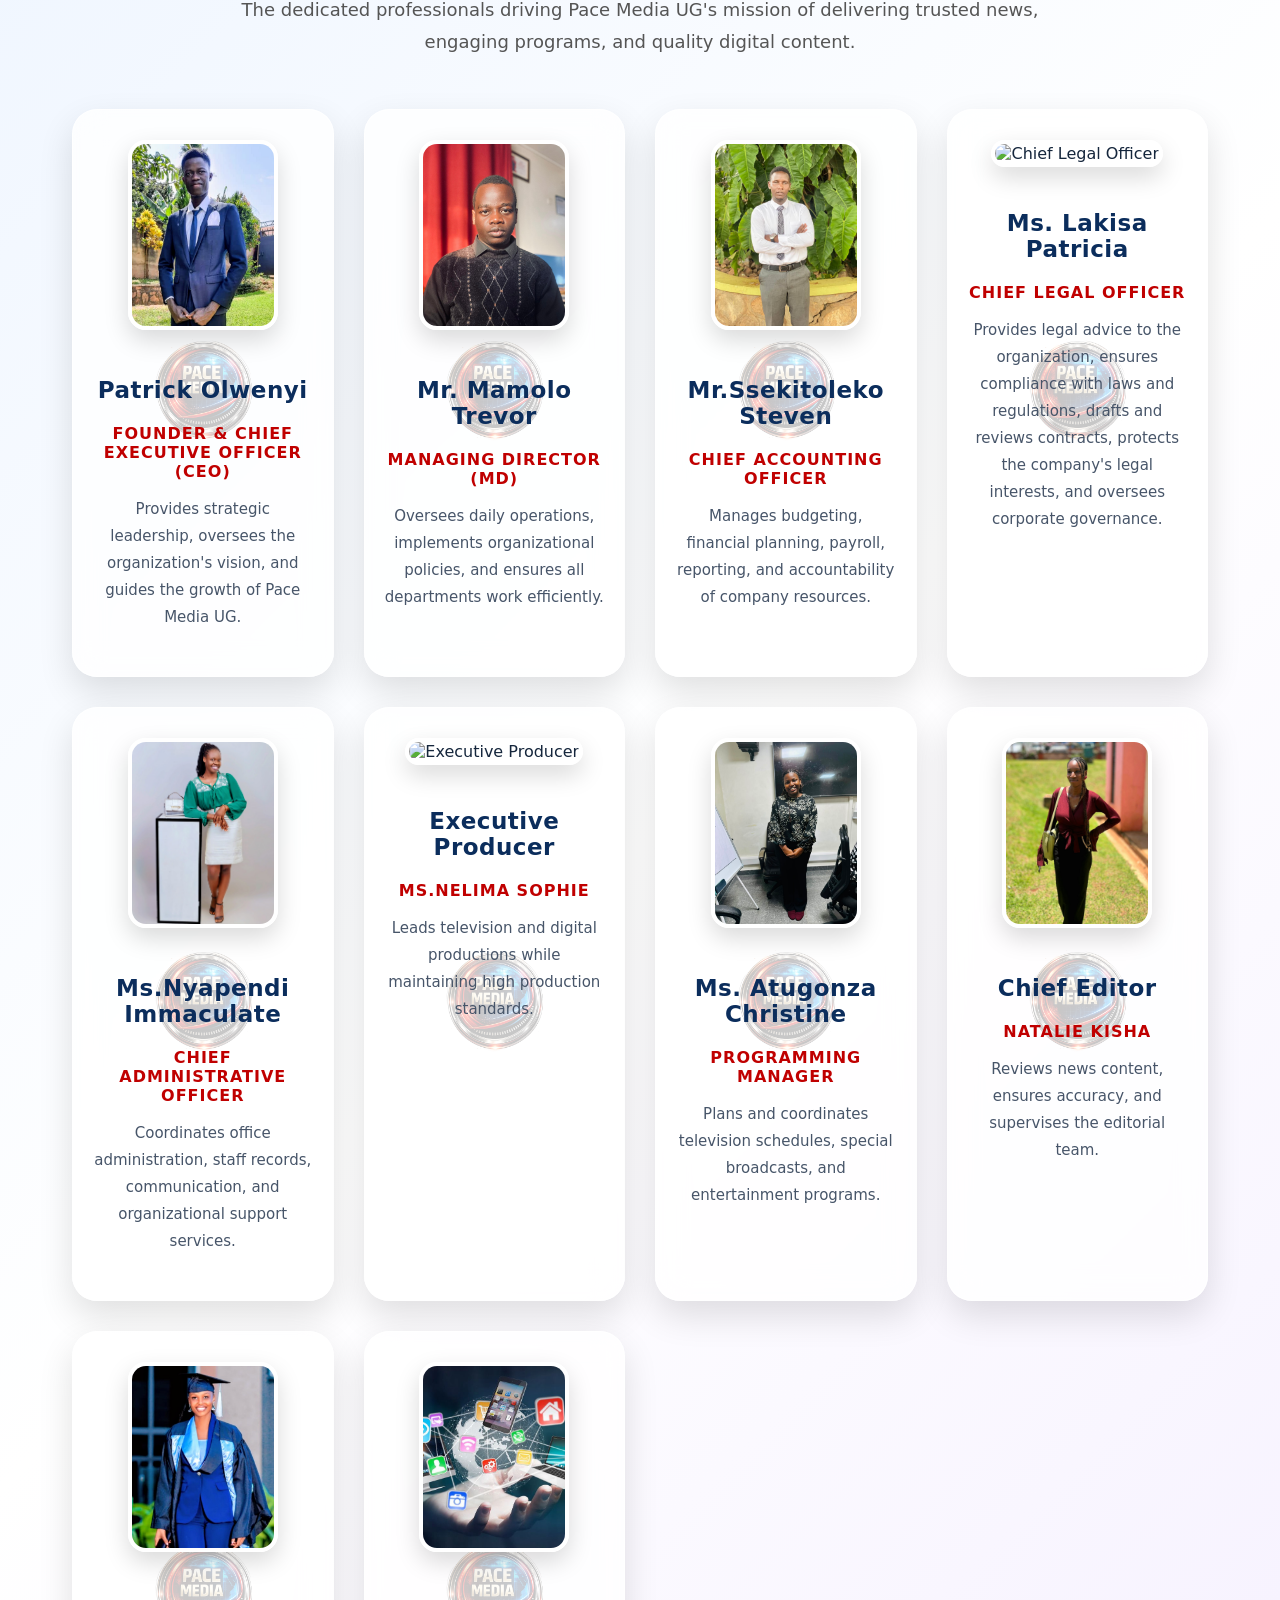
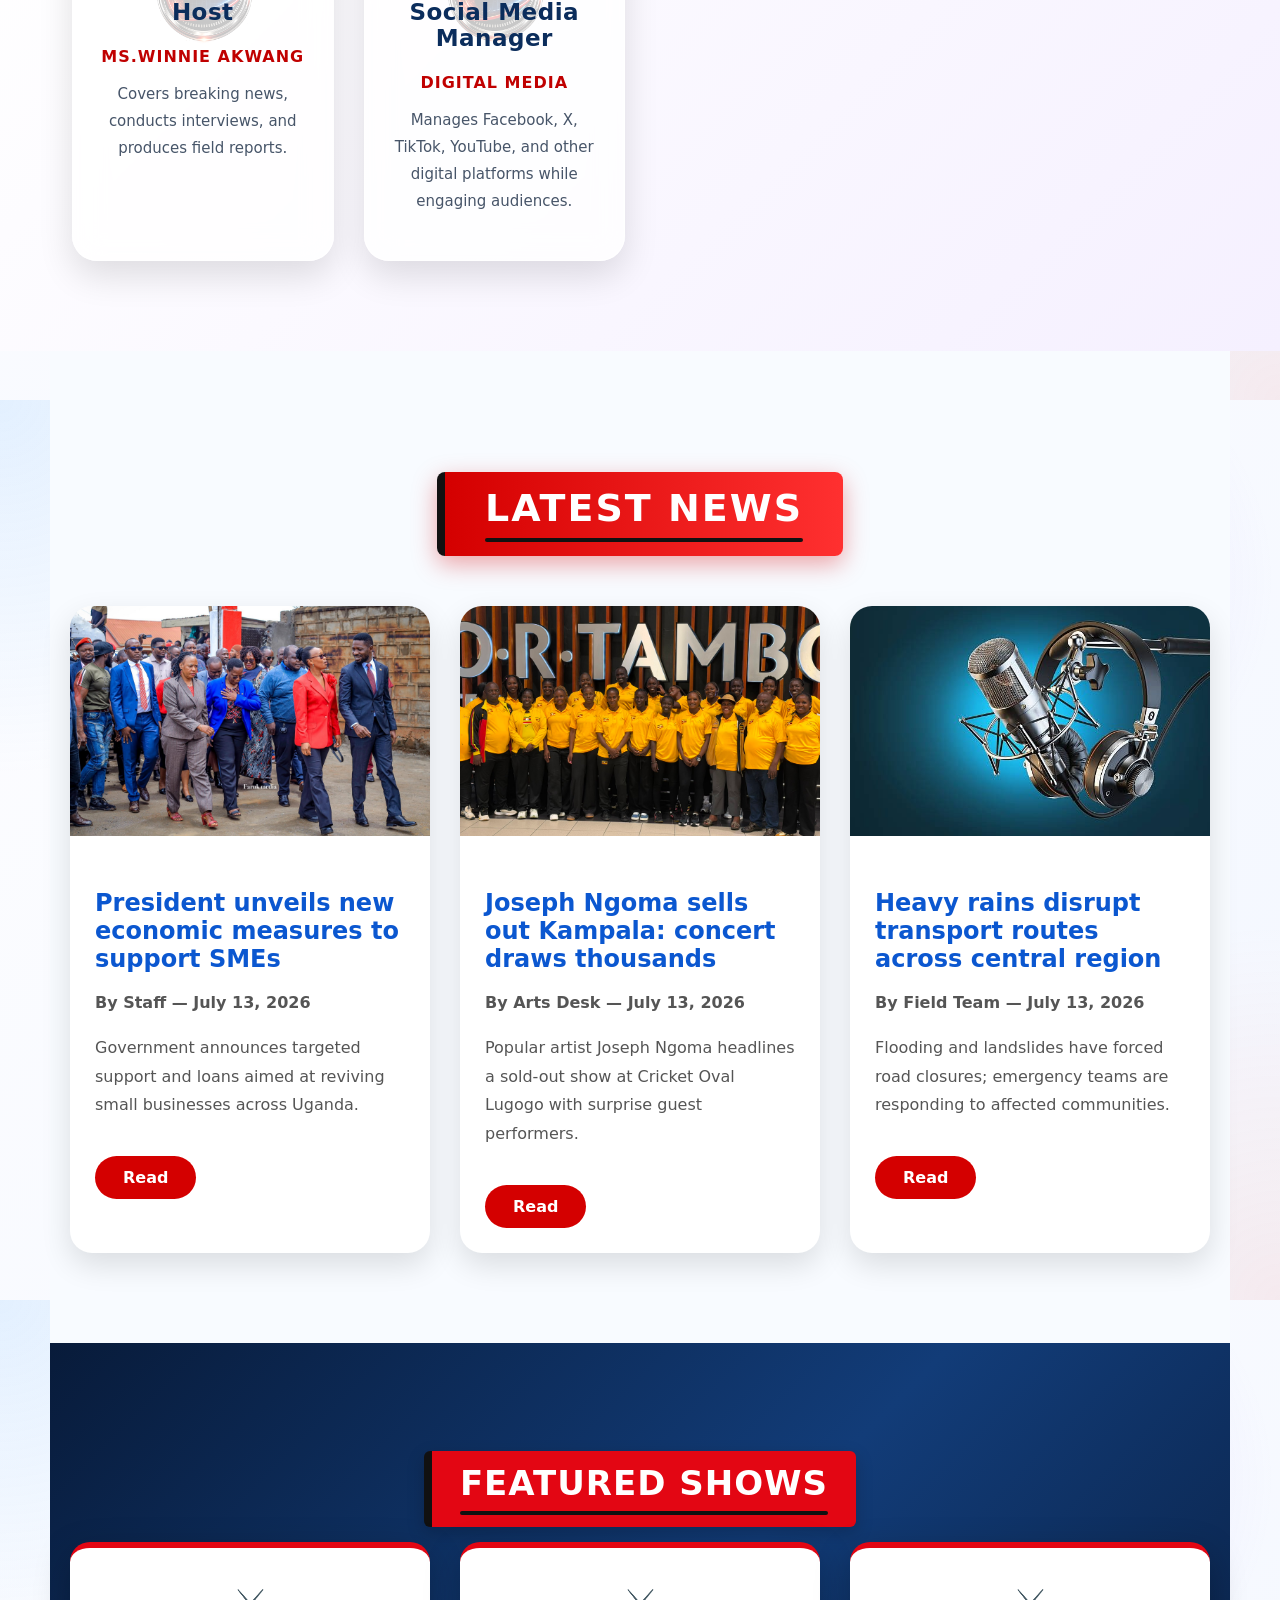
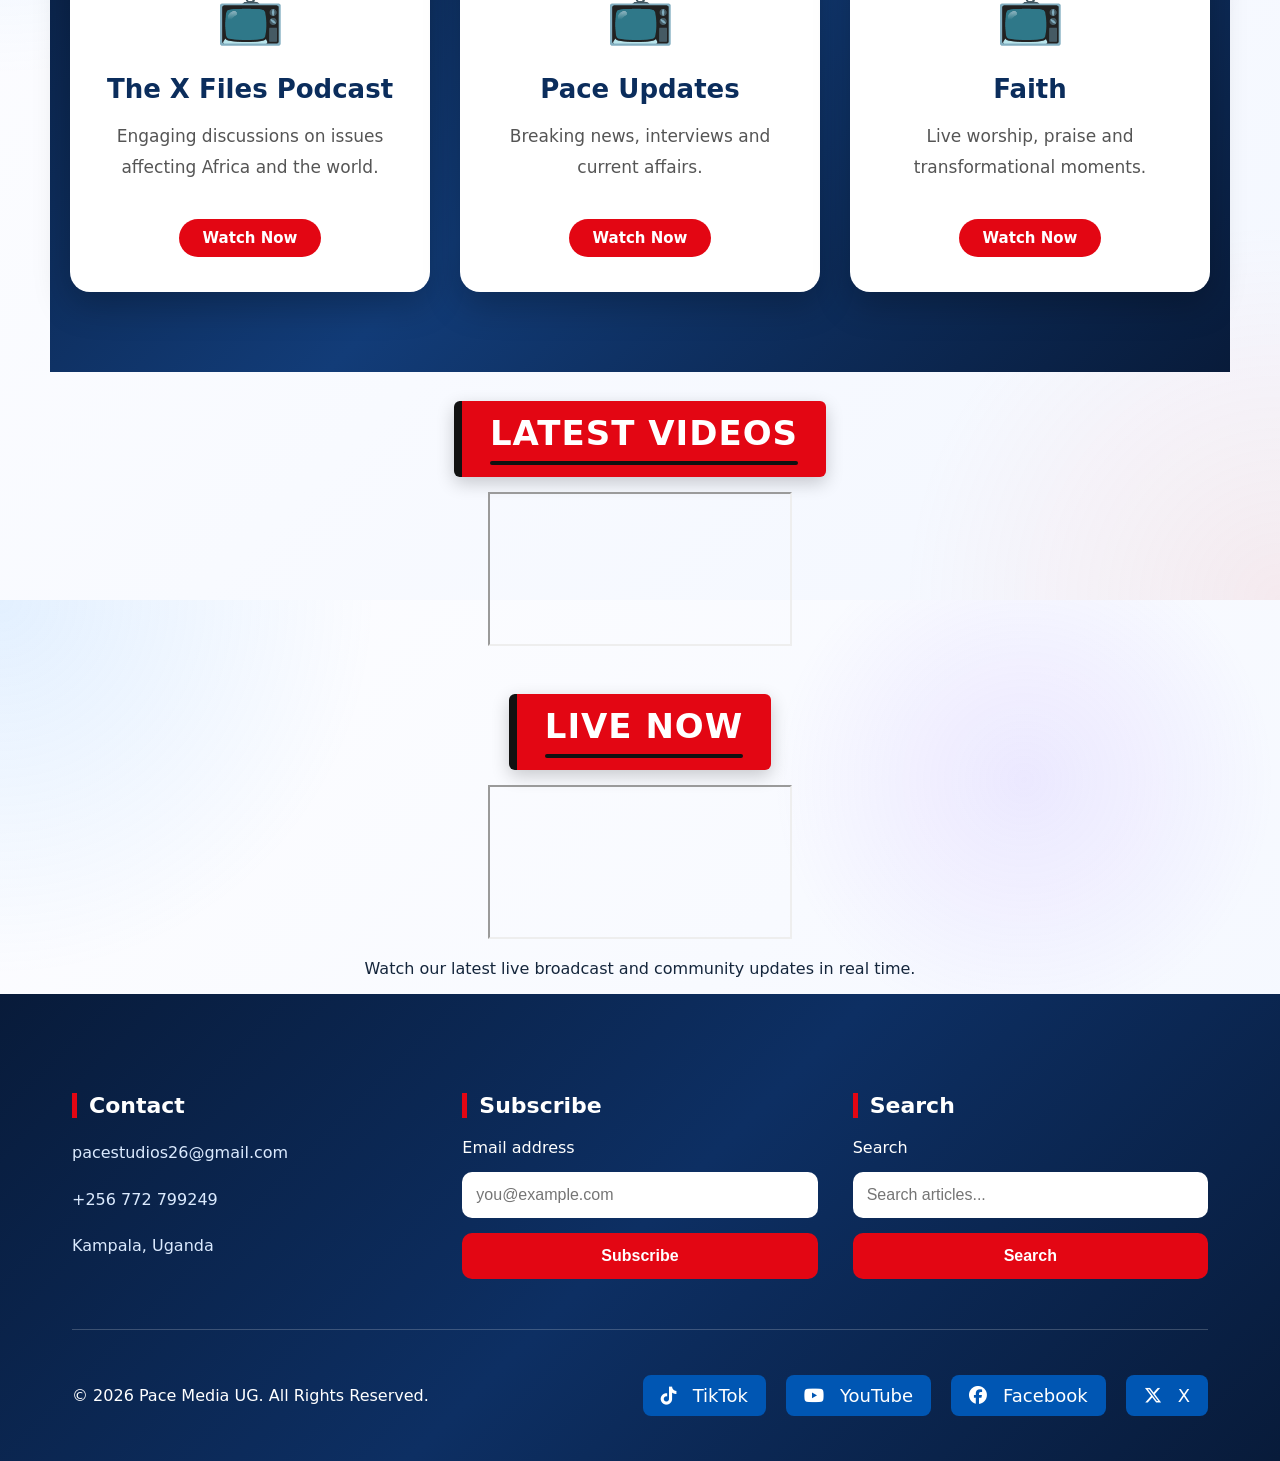
==== commit a46dc7c5: "Update index.html" ====
--- a/index.html
+++ b/index.html
@@ -316,7 +316,7 @@
         <div class="team-card">
             <img src="images/executive-producer.jpg" alt="Executive Producer">
             <h3>Executive Producer</h3>
-            <h4>Production Department</h4>
+            <h4>Ms.Nelima Sophie</h4>
             <p>Leads television and digital productions while maintaining high production standards.</p>
         </div>
         
--- a/css/style.css
+++ b/css/style.css
@@ -558,133 +558,282 @@
     transform: scale(1.08);
     background: linear-gradient(135deg, #00bfff, #8000ff);
 }
-
-/* Premium Service Cards */
+}
+/* =====================================
+   PREMIUM SERVICES PAGE
+===================================== */
+
+.services-page{
+    padding:90px 20px;
+    background:
+    linear-gradient(135deg,#f7faff,#eef5ff,#ffffff);
+}
+
+
+/* Main heading */
+
+.services-page h2{
+    display:inline-block;
+    background:linear-gradient(90deg,#c00000,#ff3030);
+    color:#fff;
+    font-size:38px;
+    font-weight:800;
+    text-transform:uppercase;
+    letter-spacing:2px;
+    padding:14px 45px;
+    border-radius:10px;
+    box-shadow:0 10px 25px rgba(192,0,0,.35);
+    margin:0 auto 20px;
+}
+
+
+/* Center heading */
+
+.services-page .container{
+    text-align:center;
+}
+
+
+/* Intro text */
+
+.services-intro{
+    max-width:800px;
+    margin:20px auto 60px;
+    color:#475569;
+    font-size:18px;
+    line-height:1.8;
+    font-family:"Segoe UI",Inter,sans-serif;
+}
+
+
+/* Service grid */
+
+.services-container{
+
+    display:grid;
+
+    grid-template-columns:repeat(3,1fr);
+
+    gap:35px;
+
+    max-width:1200px;
+
+    margin:auto;
+
+}
+
+
+
+/* Service cards */
+
 .service-card{
+
     position:relative;
-    height:300px;
-    border-radius:20px;
+
+    height:320px;
+
+    border-radius:25px;
+
     overflow:hidden;
+
     display:flex;
+
     align-items:flex-end;
-    padding:25px;
+
+    padding:30px;
+
     color:#fff;
+
     background-size:cover;
+
     background-position:center;
-    transition:transform .4s ease, box-shadow .4s ease;
-}
-
-/* Dark overlay for readable text */
+
+    box-shadow:
+    0 15px 40px rgba(0,0,0,.18);
+
+    transition:.4s ease;
+
+}
+
+
+/* Dark overlay */
+
 .service-card::before{
+
     content:"";
+
     position:absolute;
+
     inset:0;
-    background:linear-gradient(
+
+    background:
+    linear-gradient(
         to top,
-        rgba(0,0,0,.82),
+        rgba(0,0,0,.85),
         rgba(0,0,0,.25)
     );
-}
-
-/* Slow zoom animation */
-@keyframes zoomBackground{
-    from{
-        transform:scale(1);
-    }
-    to{
-        transform:scale(1.12);
-    }
-}
-
-.service-card::after{
-    content:"";
-    position:absolute;
-    inset:0;
-    background-image:inherit;
-    background-size:cover;
-    background-position:center;
-    animation:zoomBackground 15s ease-in-out infinite alternate;
-    z-index:0;
-}
-
-.service-card::before{
-    z-index:1;
-}
+
+}
+
+
+/* Content */
 
 .service-content{
+
     position:relative;
+
     z-index:2;
-}
+
+    text-align:left;
+
+}
+
+
 
 .service-content h3{
-    font-size:26px;
+
+    font-size:27px;
+
+    font-weight:800;
+
     margin-bottom:12px;
-    font-weight:700;
-}
+
+    color:#fff;
+
+    font-family:"Segoe UI",Inter,sans-serif;
+
+}
+
+
 
 .service-content p{
-    font-size:15px;
+
+    font-size:16px;
+
     line-height:1.7;
-    color:#f3f3f3;
-}
-
-/* Hover effect */
+
+    color:#f1f5f9;
+
+}
+
+
+
+/* Hover */
+
 .service-card:hover{
-    transform:translateY(-10px) scale(1.03);
-    box-shadow:0 18px 40px rgba(0,0,0,.25);
-}
-
-/* Scroll animation */
+
+    transform:translateY(-12px);
+
+    box-shadow:
+    0 25px 60px rgba(0,0,0,.3);
+
+}
+
+
+/* Animation */
+
 .service-card{
-    opacity:0;
-    transform:translateY(40px);
-    animation:fadeUp .8s ease forwards;
-}
-
-.service-card:nth-child(1){animation-delay:.1s;}
-.service-card:nth-child(2){animation-delay:.2s;}
-.service-card:nth-child(3){animation-delay:.3s;}
-.service-card:nth-child(4){animation-delay:.4s;}
-.service-card:nth-child(5){animation-delay:.5s;}
-.service-card:nth-child(6){animation-delay:.6s;}
-.service-card:nth-child(7){animation-delay:.7s;}
-.service-card:nth-child(8){animation-delay:.8s;}
-.service-card:nth-child(9){animation-delay:.9s;}
-.service-card:nth-child(10){animation-delay:1s;}
-.service-card:nth-child(11){animation-delay:1.1s;}
-
-@keyframes fadeUp{
-    to{
-        opacity:1;
-        transform:translateY(0);}
-}
-
-/* Responsive */
+
+    animation:serviceFade .8s ease forwards;
+
+}
+
+
+
+@keyframes serviceFade{
+
+from{
+
+opacity:0;
+
+transform:translateY(40px);
+
+}
+
+to{
+
+opacity:1;
+
+transform:translateY(0);
+
+}
+
+}
+
+
+
+/* Tablet */
+
 @media(max-width:1024px){
-    .services-container{
-        grid-template-columns:repeat(2,1fr);
-    }
-}
+
+.services-container{
+
+grid-template-columns:repeat(2,1fr);
+
+}
+
+}
+
+
+
+/* Mobile */
 
 @media(max-width:768px){
-    .services-container{
-        grid-template-columns:1fr;
-        row-gap:50px;
-    }
-    .service-card{
-        height:260px;
-    }
-
-    .service-content h3{
-        font-size:22px;
-    }
-
-    .service-content p{
-        font-size:14px;
-    }
-  .services-container{
-    row-gap:40px;
-}
+
+.services-page{
+
+padding:60px 15px;
+
+}
+
+
+.services-page h2{
+
+font-size:28px;
+
+padding:12px 25px;
+
+}
+
+
+.services-intro{
+
+font-size:16px;
+
+}
+
+
+.services-container{
+
+grid-template-columns:1fr;
+
+gap:25px;
+
+}
+
+
+.service-card{
+
+height:270px;
+
+padding:22px;
+
+}
+
+
+.service-content h3{
+
+font-size:22px;
+
+}
+
+
+.service-content p{
+
+font-size:14px;
+
+}
+
 }
 
 /* ===========================
@@ -1054,3 +1203,827 @@
   }
 
 }
+  /* ===========================
+   ABOUT PAGE PREMIUM DESIGN
+=========================== */
+
+.about-page{
+    padding:80px 20px;
+    background:linear-gradient(135deg,#f5f9ff,#f9f2ff);
+}
+
+
+/* About Heading */
+
+.about-page h2{
+    text-align:center;
+    display:block;
+    width:max-content;
+    max-width:100%;
+    margin:0 auto 25px;
+    padding:14px 45px;
+    background:linear-gradient(90deg,#c00000,#ff3030);
+    color:white;
+    border-radius:8px;
+    font-size:40px;
+    font-weight:800;
+    text-transform:uppercase;
+    letter-spacing:1px;
+}
+
+
+/* Intro */
+
+.about-intro{
+    max-width:850px;
+    margin:0 auto 50px;
+    text-align:center;
+    font-size:18px;
+    line-height:1.8;
+    color:#555;
+}
+
+
+/* About Content Layout */
+
+.about-content{
+    display:grid;
+    grid-template-columns:1fr 1fr;
+    gap:40px;
+    align-items:center;
+}
+
+
+/* Image */
+
+.about-image img{
+    width:100%;
+    border-radius:25px;
+    box-shadow:0 15px 35px rgba(0,0,0,.15);
+}
+
+
+/* Text Box */
+
+.about-text{
+    background:white;
+    padding:35px;
+    border-radius:20px;
+    box-shadow:0 10px 30px rgba(0,0,0,.08);
+}
+
+
+.about-text h3{
+    color:#c00000;
+    font-size:28px;
+    margin-bottom:15px;
+}
+
+
+.about-text p{
+    color:#444;
+    line-height:1.8;
+    font-size:16px;
+}
+
+
+/* Mission Vision Values */
+
+.about-cards{
+    display:grid;
+    grid-template-columns:repeat(3,1fr);
+    gap:25px;
+    margin-top:60px;
+}
+
+
+.about-card{
+    background:white;
+    padding:30px;
+    border-radius:20px;
+    text-align:center;
+    box-shadow:0 10px 25px rgba(0,0,0,.08);
+    transition:.3s ease;
+}
+
+
+.about-card:hover{
+    transform:translateY(-10px);
+}
+
+
+.about-card h3{
+    color:#c00000;
+    font-size:24px;
+    margin-bottom:15px;
+}
+
+
+.about-card p{
+    color:#555;
+    line-height:1.7;
+}
+
+
+/* Statistics */
+
+.about-stats{
+    display:grid;
+    grid-template-columns:repeat(4,1fr);
+    gap:20px;
+    margin-top:60px;
+}
+
+
+.stat-box{
+    background:linear-gradient(135deg,#111827,#374151);
+    color:white;
+    padding:30px;
+    text-align:center;
+    border-radius:20px;
+}
+
+
+.stat-box h3{
+    font-size:35px;
+    margin-bottom:8px;
+}
+
+
+.stat-box p{
+    font-size:15px;
+}
+
+
+/* Mobile */
+
+@media(max-width:900px){
+
+.about-content{
+    grid-template-columns:1fr;
+}
+
+
+.about-cards{
+    grid-template-columns:1fr;
+}
+
+
+.about-stats{
+    grid-template-columns:repeat(2,1fr);
+}
+
+
+.about-page h2{
+    font-size:28px;
+}
+
+}
+
+
+@media(max-width:600px){
+
+.about-stats{
+    grid-template-columns:1fr;
+}
+
+.about-text{
+    padding:25px;
+}
+
+}
+  /* ===========================
+   CONTACT PAGE PREMIUM DESIGN
+=========================== */
+
+.contact-page{
+    padding:80px 20px;
+    background:linear-gradient(135deg,#f5f9ff,#faf3ff);
+}
+
+
+/* Page Heading */
+
+.contact-page h2{
+    text-align:center;
+    width:max-content;
+    max-width:100%;
+    margin:0 auto 25px;
+    padding:14px 45px;
+    background:linear-gradient(90deg,#c00000,#ff3030);
+    color:white;
+    border-radius:8px;
+    font-size:40px;
+    font-weight:800;
+    text-transform:uppercase;
+    letter-spacing:1px;
+}
+
+
+/* Intro Text */
+
+.contact-intro{
+    text-align:center;
+    max-width:750px;
+    margin:0 auto 50px;
+    font-size:18px;
+    line-height:1.8;
+    color:#555;
+}
+
+
+/* Contact Layout */
+
+.contact-container{
+    display:grid;
+    grid-template-columns:1fr 1fr;
+    gap:40px;
+    align-items:start;
+}
+
+
+/* Contact Information */
+
+.contact-info{
+    background:white;
+    padding:35px;
+    border-radius:20px;
+    box-shadow:0 12px 30px rgba(0,0,0,.08);
+}
+
+
+.contact-info h3{
+    color:#c00000;
+    font-size:28px;
+    margin-bottom:20px;
+}
+
+
+.contact-info p{
+    color:#555;
+    font-size:16px;
+    line-height:1.8;
+    margin-bottom:15px;
+}
+
+
+.contact-info i{
+    color:#c00000;
+    margin-right:10px;
+}
+
+
+
+/* Contact Form */
+
+.contact-form{
+    background:white;
+    padding:35px;
+    border-radius:20px;
+    box-shadow:0 12px 30px rgba(0,0,0,.08);
+}
+
+
+.contact-form h3{
+    color:#c00000;
+    font-size:28px;
+    margin-bottom:20px;
+}
+
+
+.contact-form input,
+.contact-form textarea{
+    width:100%;
+    padding:15px;
+    margin-bottom:18px;
+    border:1px solid #ddd;
+    border-radius:10px;
+    font-size:15px;
+    outline:none;
+}
+
+
+.contact-form input:focus,
+.contact-form textarea:focus{
+    border-color:#c00000;
+}
+
+
+.contact-form textarea{
+    height:150px;
+    resize:none;
+}
+
+
+/* Button */
+
+.contact-form button{
+    background:linear-gradient(90deg,#c00000,#ff3030);
+    color:white;
+    border:none;
+    padding:14px 35px;
+    border-radius:30px;
+    font-size:16px;
+    font-weight:700;
+    cursor:pointer;
+    transition:.3s ease;
+}
+
+
+.contact-form button:hover{
+    transform:translateY(-3px);
+    box-shadow:0 10px 20px rgba(0,0,0,.2);
+}
+
+
+
+/* Social Media Box */
+
+.contact-social{
+    margin-top:40px;
+    text-align:center;
+}
+
+
+.contact-social a{
+    display:inline-flex;
+    align-items:center;
+    justify-content:center;
+    width:45px;
+    height:45px;
+    margin:5px;
+    background:#111827;
+    color:white;
+    border-radius:50%;
+    font-size:20px;
+    transition:.3s;
+}
+
+
+.contact-social a:hover{
+    background:#c00000;
+    transform:translateY(-5px);
+}
+
+
+
+/* Mobile */
+
+@media(max-width:850px){
+
+.contact-container{
+    grid-template-columns:1fr;
+}
+
+
+.contact-page h2{
+    font-size:28px;
+    padding:12px 25px;
+}
+
+}
+/* ===========================
+   NEWS PAGE PREMIUM DESIGN
+=========================== */
+
+.news-page{
+    padding:80px 20px;
+    background:linear-gradient(135deg,#f5f9ff,#f9f2ff);
+}
+
+
+/* Page Heading */
+
+.news-page h2{
+    text-align:center;
+    width:max-content;
+    max-width:100%;
+    margin:0 auto 25px;
+    padding:14px 45px;
+    background:linear-gradient(90deg,#c00000,#ff3030);
+    color:#fff;
+    border-radius:8px;
+    font-size:40px;
+    font-weight:800;
+    text-transform:uppercase;
+}
+
+
+/* Intro */
+
+.news-intro{
+    max-width:800px;
+    margin:0 auto 50px;
+    text-align:center;
+    color:#555;
+    font-size:18px;
+    line-height:1.7;
+}
+
+
+/* Featured News */
+
+.featured-news{
+    display:grid;
+    grid-template-columns:2fr 1fr;
+    gap:30px;
+    margin-bottom:60px;
+}
+
+
+.featured-news-card{
+    position:relative;
+    overflow:hidden;
+    border-radius:25px;
+    height:450px;
+}
+
+
+.featured-news-card img{
+    width:100%;
+    height:100%;
+    object-fit:cover;
+}
+
+
+.featured-overlay{
+    position:absolute;
+    inset:0;
+    display:flex;
+    flex-direction:column;
+    justify-content:flex-end;
+    padding:35px;
+    background:linear-gradient(
+        transparent,
+        rgba(0,0,0,.85)
+    );
+    color:white;
+}
+
+
+.featured-overlay h3{
+    font-size:32px;
+    margin-bottom:10px;
+}
+
+
+/* News Grid */
+
+.news-grid{
+    display:grid;
+    grid-template-columns:repeat(3,1fr);
+    gap:30px;
+}
+
+
+.news-card{
+    background:white;
+    border-radius:20px;
+    overflow:hidden;
+    box-shadow:0 10px 30px rgba(0,0,0,.08);
+    transition:.3s ease;
+}
+
+
+.news-card:hover{
+    transform:translateY(-8px);
+}
+
+
+.news-card img{
+    width:100%;
+    height:230px;
+    object-fit:cover;
+}
+
+
+.news-card-content{
+    padding:25px;
+}
+
+
+.news-card h3{
+    font-size:22px;
+    color:#222;
+    margin-bottom:12px;
+}
+
+
+.news-card p{
+    color:#666;
+    line-height:1.6;
+}
+
+
+.news-meta{
+    color:#c00000;
+    font-size:14px;
+    font-weight:600;
+}
+
+
+/* Read More Button */
+
+.read-more{
+    display:inline-block;
+    margin-top:15px;
+    padding:10px 25px;
+    background:#c00000;
+    color:white;
+    border-radius:25px;
+    text-decoration:none;
+    transition:.3s;
+}
+
+
+.read-more:hover{
+    background:#ff3030;
+}
+
+
+/* Categories */
+
+.news-categories{
+    display:flex;
+    justify-content:center;
+    gap:15px;
+    flex-wrap:wrap;
+    margin-bottom:40px;
+}
+
+
+.news-categories a{
+    padding:10px 25px;
+    background:white;
+    border-radius:25px;
+    color:#c00000;
+    font-weight:700;
+    text-decoration:none;
+    box-shadow:0 5px 15px rgba(0,0,0,.08);
+}
+
+
+/* Responsive */
+
+@media(max-width:1000px){
+
+.featured-news{
+    grid-template-columns:1fr;
+}
+
+
+.news-grid{
+    grid-template-columns:repeat(2,1fr);
+}
+
+}
+
+
+@media(max-width:700px){
+
+.news-page{
+    padding:60px 15px;
+}
+
+
+.news-page h2{
+    font-size:28px;
+}
+
+
+.news-grid{
+    grid-template-columns:1fr;
+}
+
+
+.featured-news-card{
+    height:350px;
+}
+
+
+.featured-overlay h3{
+    font-size:24px;
+}
+
+}
+/* ===========================
+   LIVE PAGE PREMIUM DESIGN
+=========================== */
+
+.live-page{
+    padding:80px 20px;
+    background:linear-gradient(135deg,#f5f9ff,#f9f2ff);
+}
+
+
+/* Heading */
+
+.live-page h2{
+    text-align:center;
+    width:max-content;
+    max-width:100%;
+    margin:0 auto 25px;
+    padding:14px 45px;
+    background:linear-gradient(90deg,#c00000,#ff3030);
+    color:white;
+    border-radius:8px;
+    font-size:40px;
+    font-weight:800;
+    text-transform:uppercase;
+}
+
+
+/* Intro */
+
+.live-intro{
+    text-align:center;
+    max-width:750px;
+    margin:0 auto 45px;
+    color:#555;
+    font-size:18px;
+}
+
+
+/* Live Video Area */
+
+.live-player{
+    position:relative;
+    max-width:1000px;
+    margin:0 auto 50px;
+    border-radius:25px;
+    overflow:hidden;
+    background:#000;
+    box-shadow:0 15px 40px rgba(0,0,0,.25);
+}
+
+
+.live-player iframe{
+    width:100%;
+    height:560px;
+    display:block;
+    border:0;
+}
+
+
+/* LIVE Badge */
+
+.live-badge{
+    position:absolute;
+    top:20px;
+    left:20px;
+    background:#c00000;
+    color:white;
+    padding:8px 20px;
+    border-radius:30px;
+    font-weight:800;
+    display:flex;
+    align-items:center;
+    gap:8px;
+    z-index:2;
+}
+
+
+.live-dot{
+    width:10px;
+    height:10px;
+    background:white;
+    border-radius:50%;
+    animation:pulseLive 1.2s infinite;
+}
+
+
+@keyframes pulseLive{
+
+50%{
+    opacity:.3;
+    transform:scale(1.4);
+}
+
+}
+
+
+/* Program Cards */
+
+.live-programs{
+    display:grid;
+    grid-template-columns:repeat(3,1fr);
+    gap:30px;
+}
+
+
+.live-card{
+    background:white;
+    padding:30px;
+    border-radius:20px;
+    text-align:center;
+    box-shadow:0 10px 30px rgba(0,0,0,.08);
+    transition:.3s;
+}
+
+
+.live-card:hover{
+    transform:translateY(-8px);
+}
+
+
+.live-card h3{
+    color:#c00000;
+    font-size:24px;
+    margin-bottom:15px;
+}
+
+
+.live-card p{
+    color:#555;
+    line-height:1.7;
+}
+
+
+/* Schedule */
+
+.live-schedule{
+    margin-top:60px;
+    background:white;
+    padding:35px;
+    border-radius:25px;
+    box-shadow:0 10px 30px rgba(0,0,0,.08);
+}
+
+
+.live-schedule h3{
+    text-align:center;
+    color:#c00000;
+    margin-bottom:25px;
+}
+
+
+.schedule-item{
+    display:flex;
+    justify-content:space-between;
+    border-bottom:1px solid #eee;
+    padding:15px 0;
+}
+
+
+/* Responsive */
+
+@media(max-width:900px){
+
+.live-page h2{
+    font-size:28px;
+}
+
+
+.live-player iframe{
+    height:350px;
+}
+
+
+.live-programs{
+    grid-template-columns:1fr;
+}
+
+}
+
+
+@media(max-width:600px){
+
+.live-page{
+    padding:60px 15px;
+}
+
+
+.live-player iframe{
+    height:250px;
+}
+
+
+.schedule-item{
+    flex-direction:column;
+    gap:5px;
+}
+
+}
+/* ===========================
+   SERVICE BACKGROUND ANIMATION
+=========================== */
+
+.service-card{
+    background-size: cover;
+    background-position: center;
+    animation: serviceZoom 8s ease-in-out infinite alternate;
+    transition: transform 0.5s ease;
+}
+
+.service-card:hover{
+    transform: translateY(-10px);
+}
+
+@keyframes serviceZoom{
+    from{
+        background-size: 100%;
+    }
+    to{
+        background-size: 115%;
+    }
+}
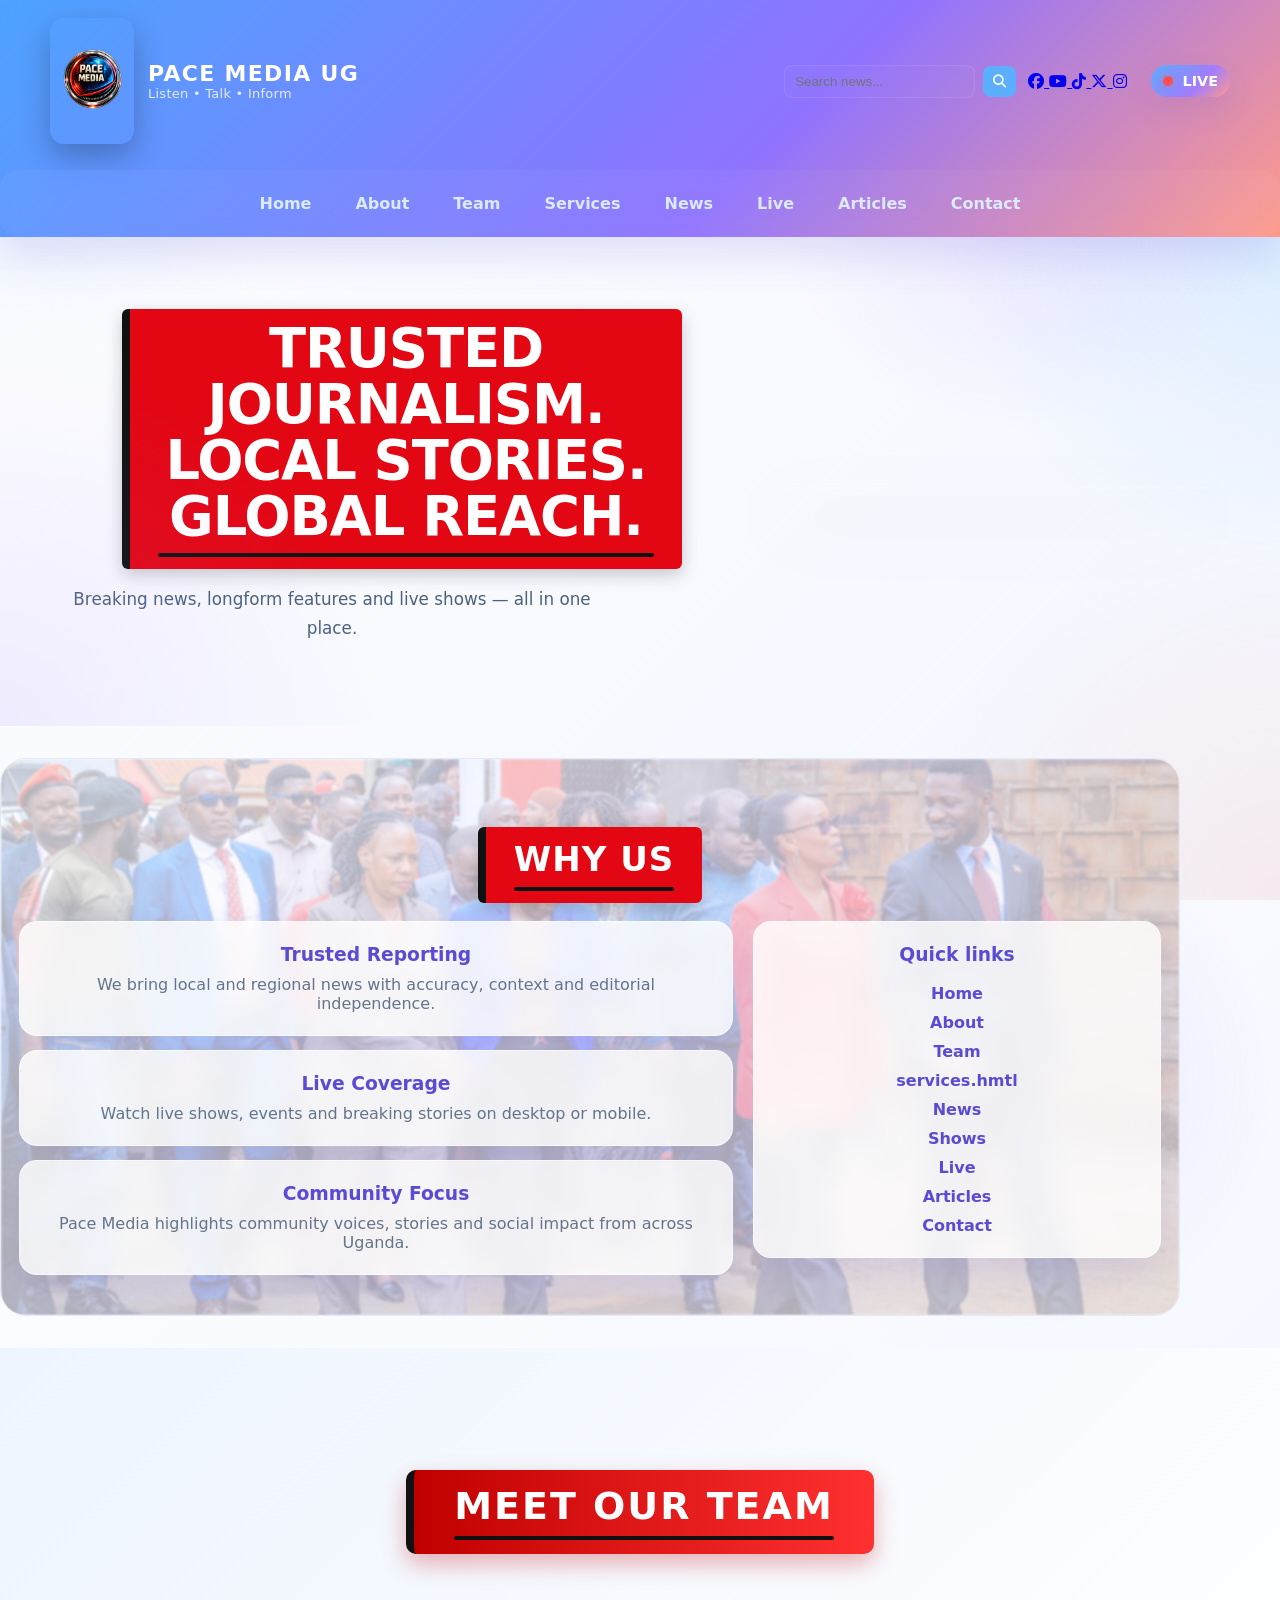
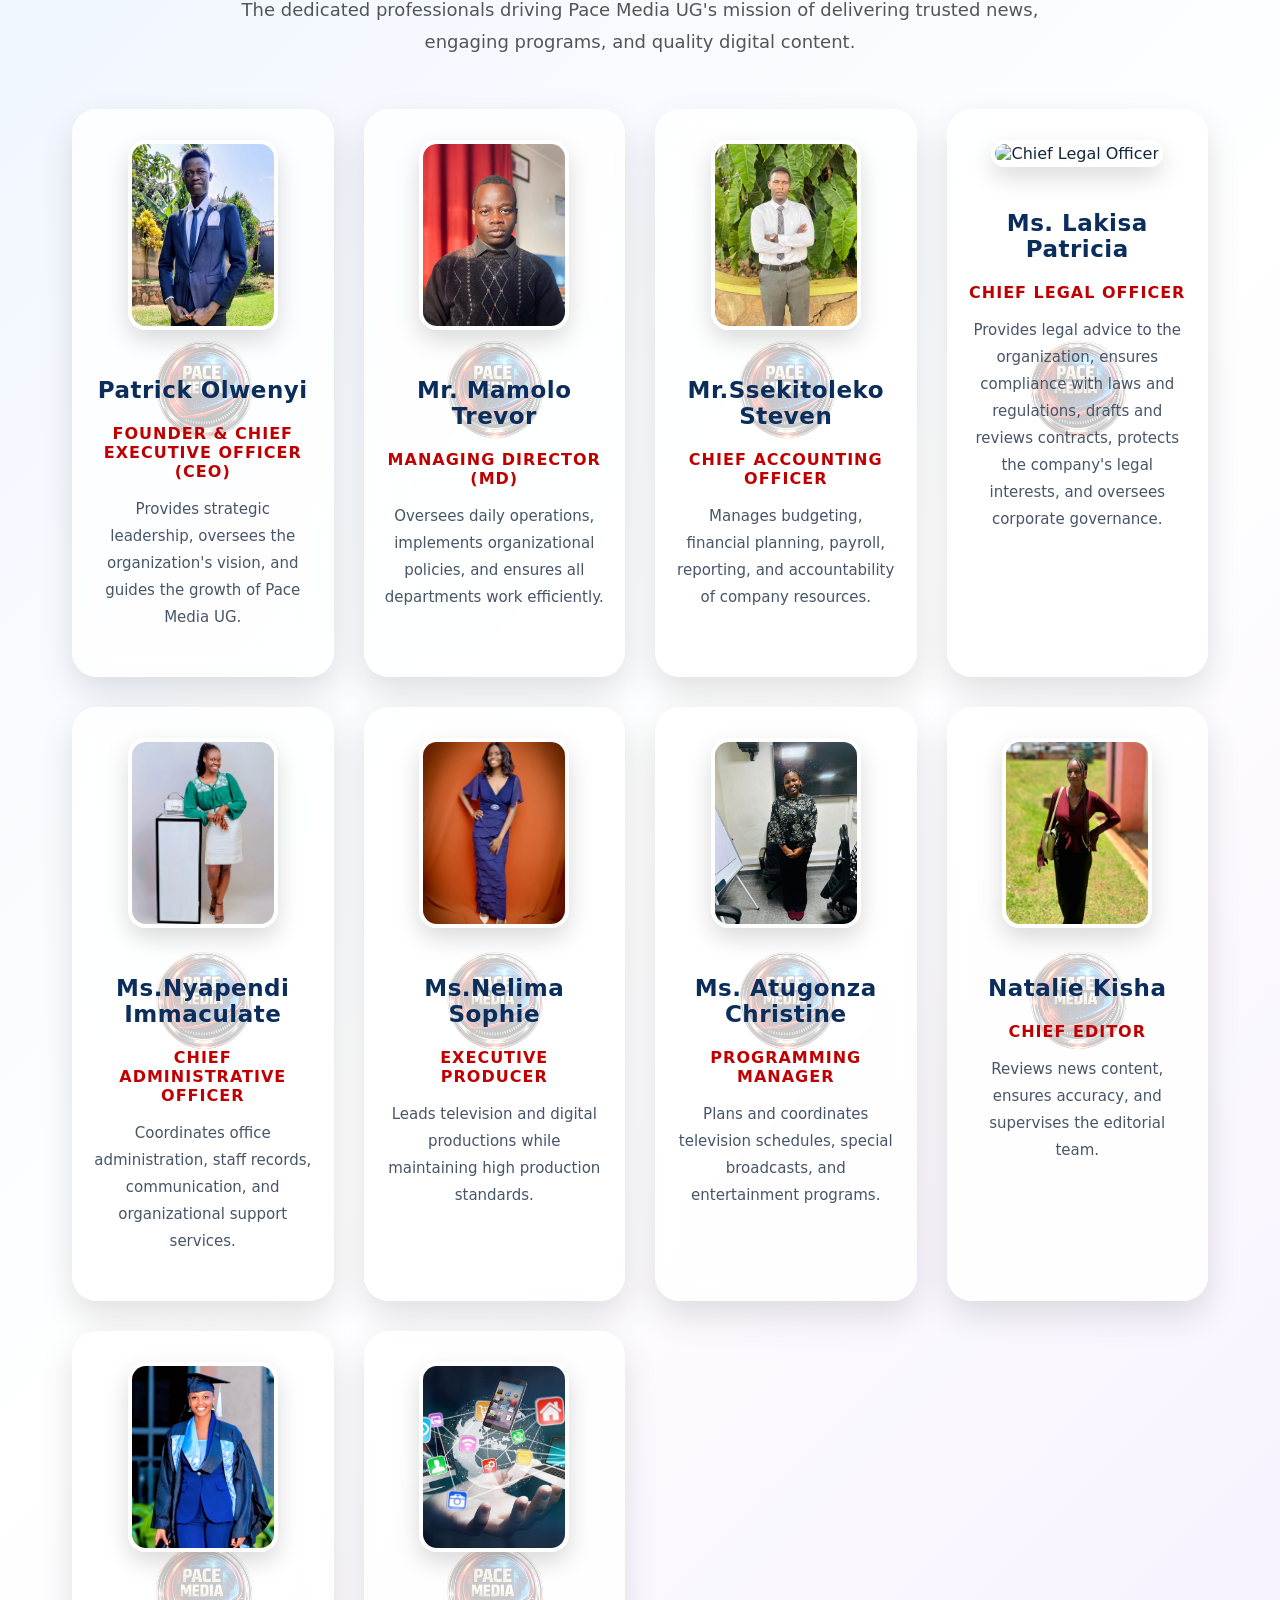
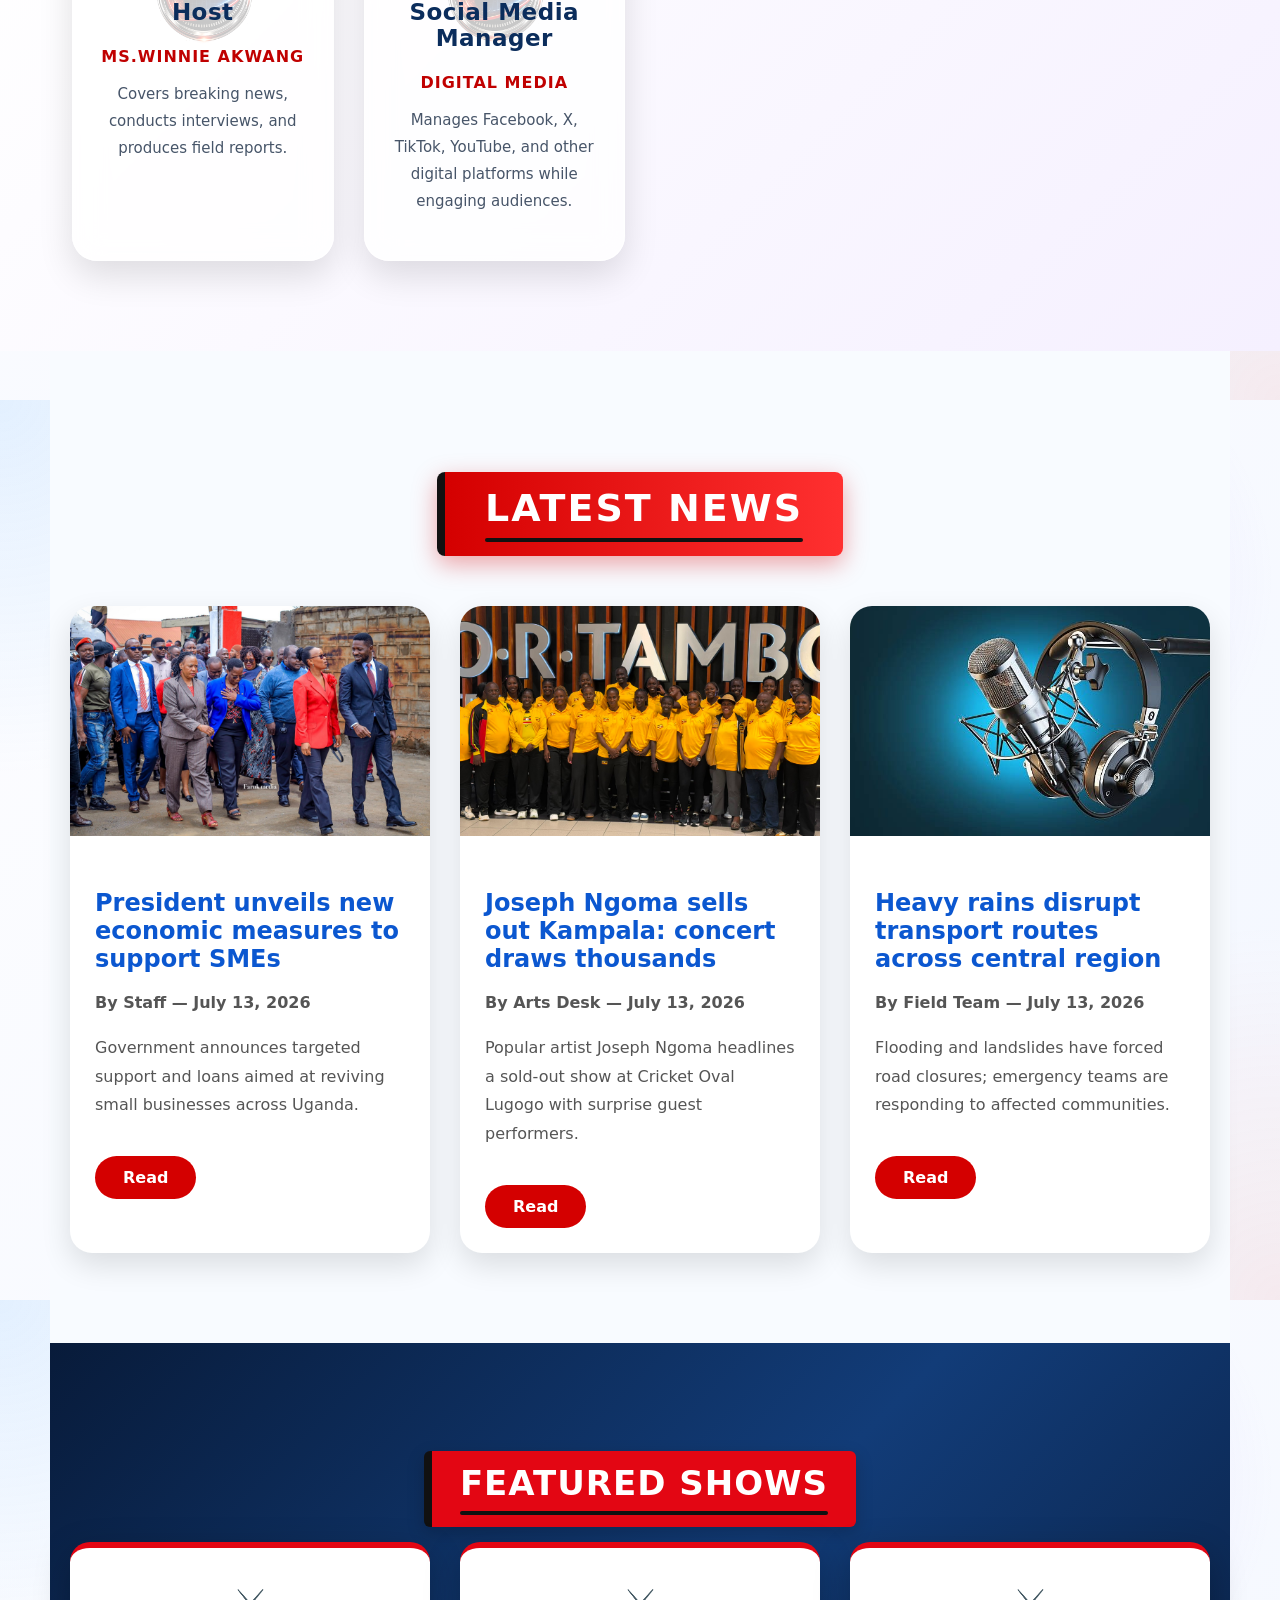
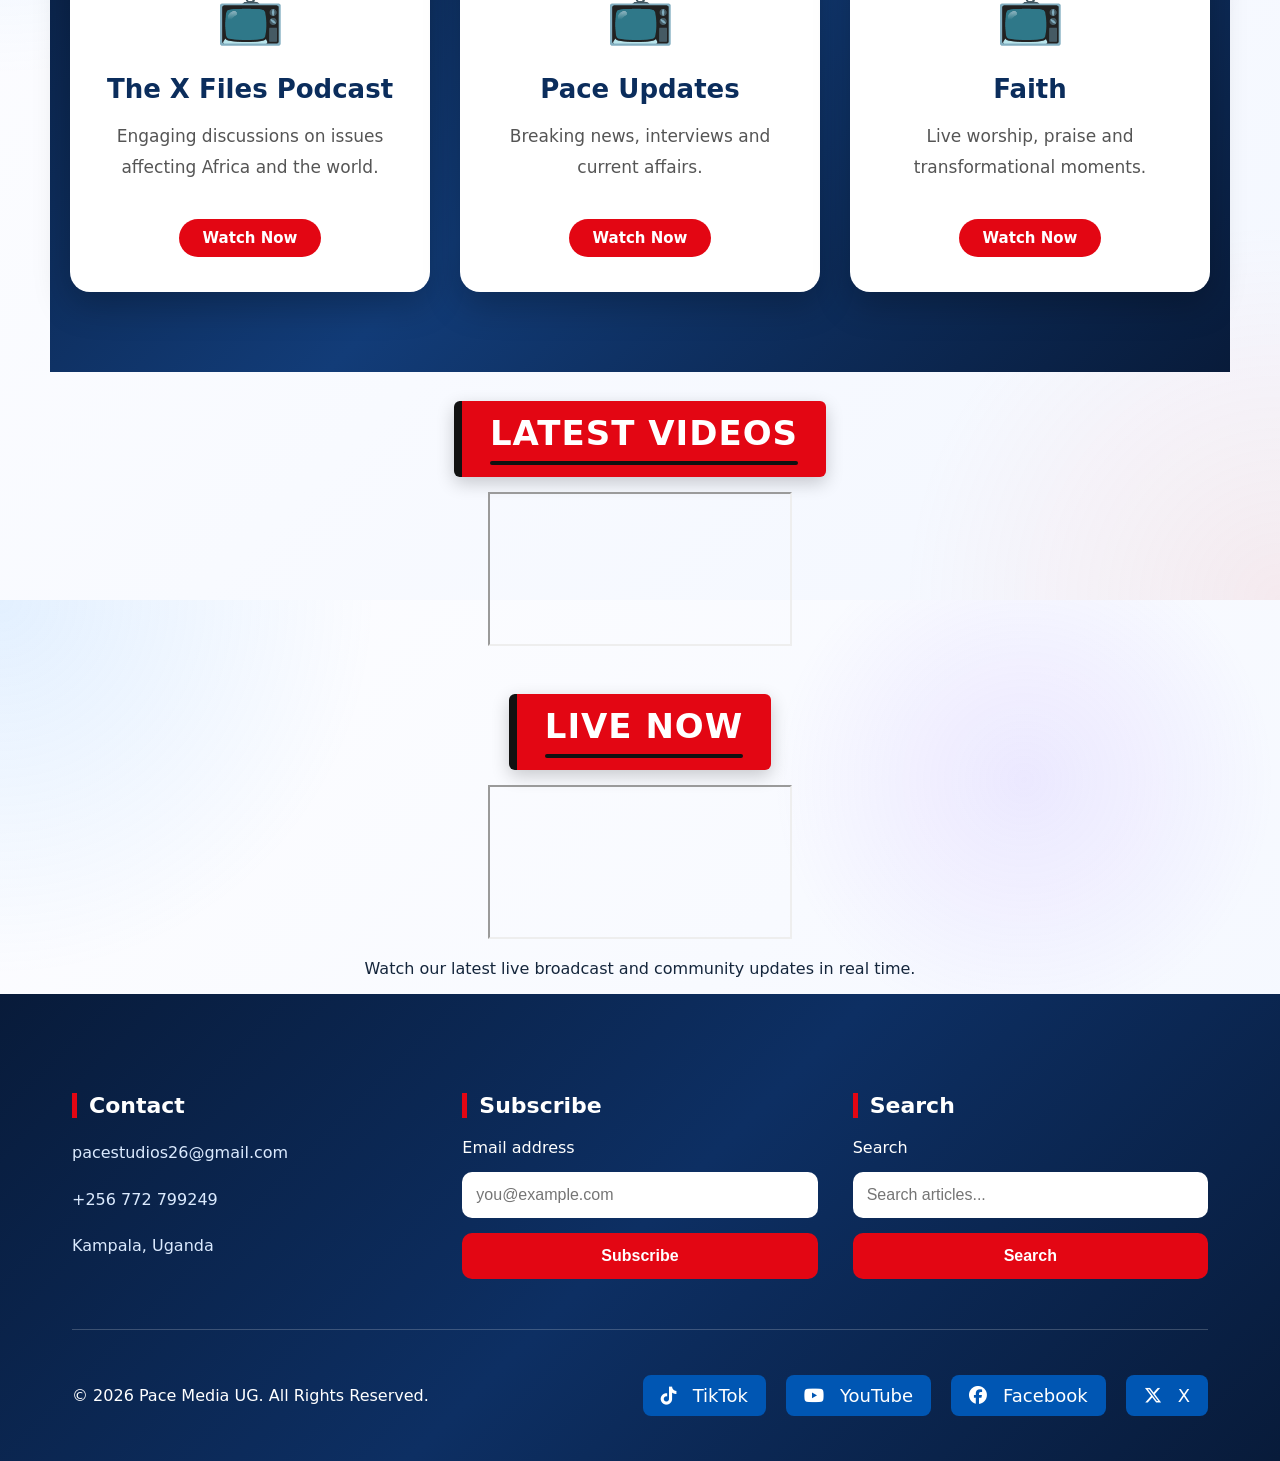
==== commit 8ab3adf5: "Update index.html" ====
--- a/index.html
+++ b/index.html
@@ -315,8 +315,8 @@
     
         <div class="team-card">
             <img src="images/executive-producer.jpg" alt="Executive Producer">
-            <h3>Executive Producer</h3>
-            <h4>Ms.Nelima Sophie</h4>
+            <h3>Ms.Nelima Sophie</h3>
+            <h4>Executive Producer</h4>
             <p>Leads television and digital productions while maintaining high production standards.</p>
         </div>
         
@@ -329,8 +329,8 @@
 
         <div class="team-card">
             <img src="images/editor.jpg" alt="News Editor">
-            <h3>Chief Editor</h3>
-            <h4>Natalie Kisha</h4>
+            <h3>Natalie Kisha</h3>
+            <h4>Chief Editor</h4>
             <p>Reviews news content, ensures accuracy, and supervises the editorial team.</p>
         </div>
        
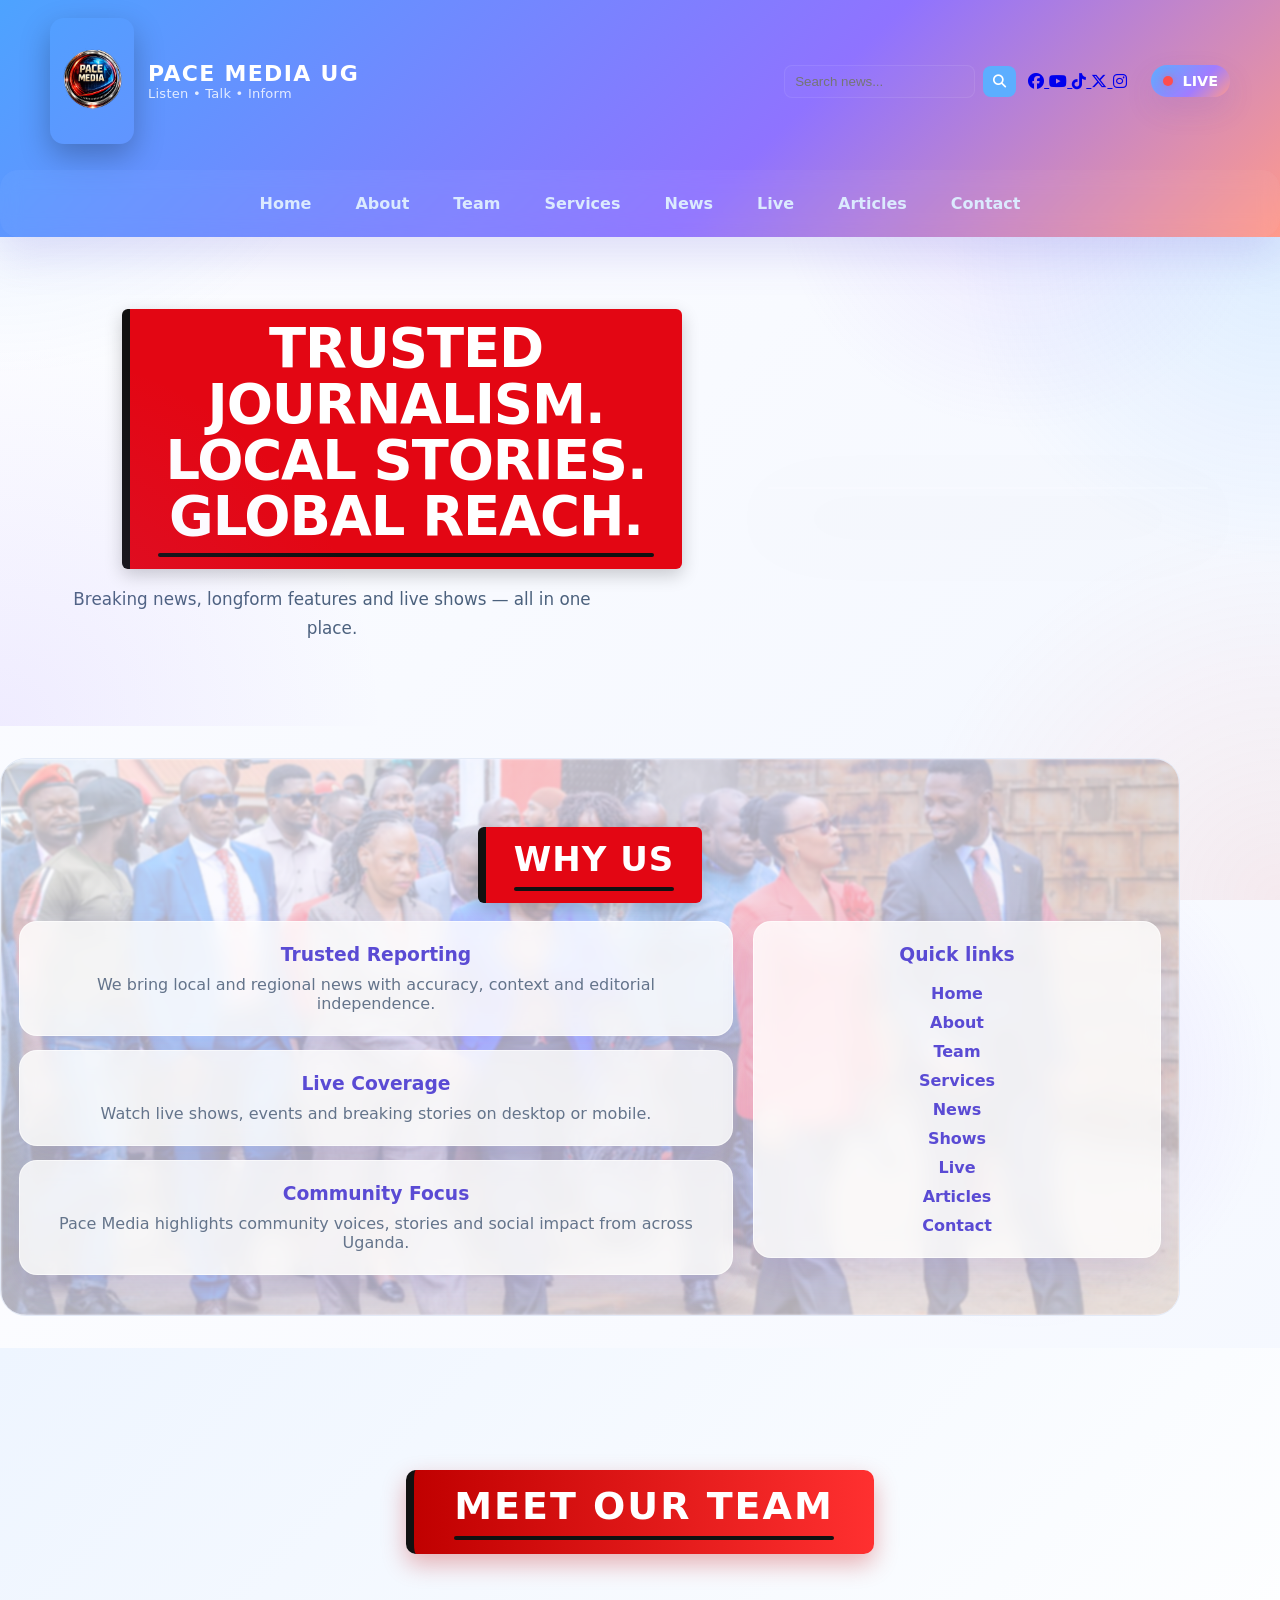
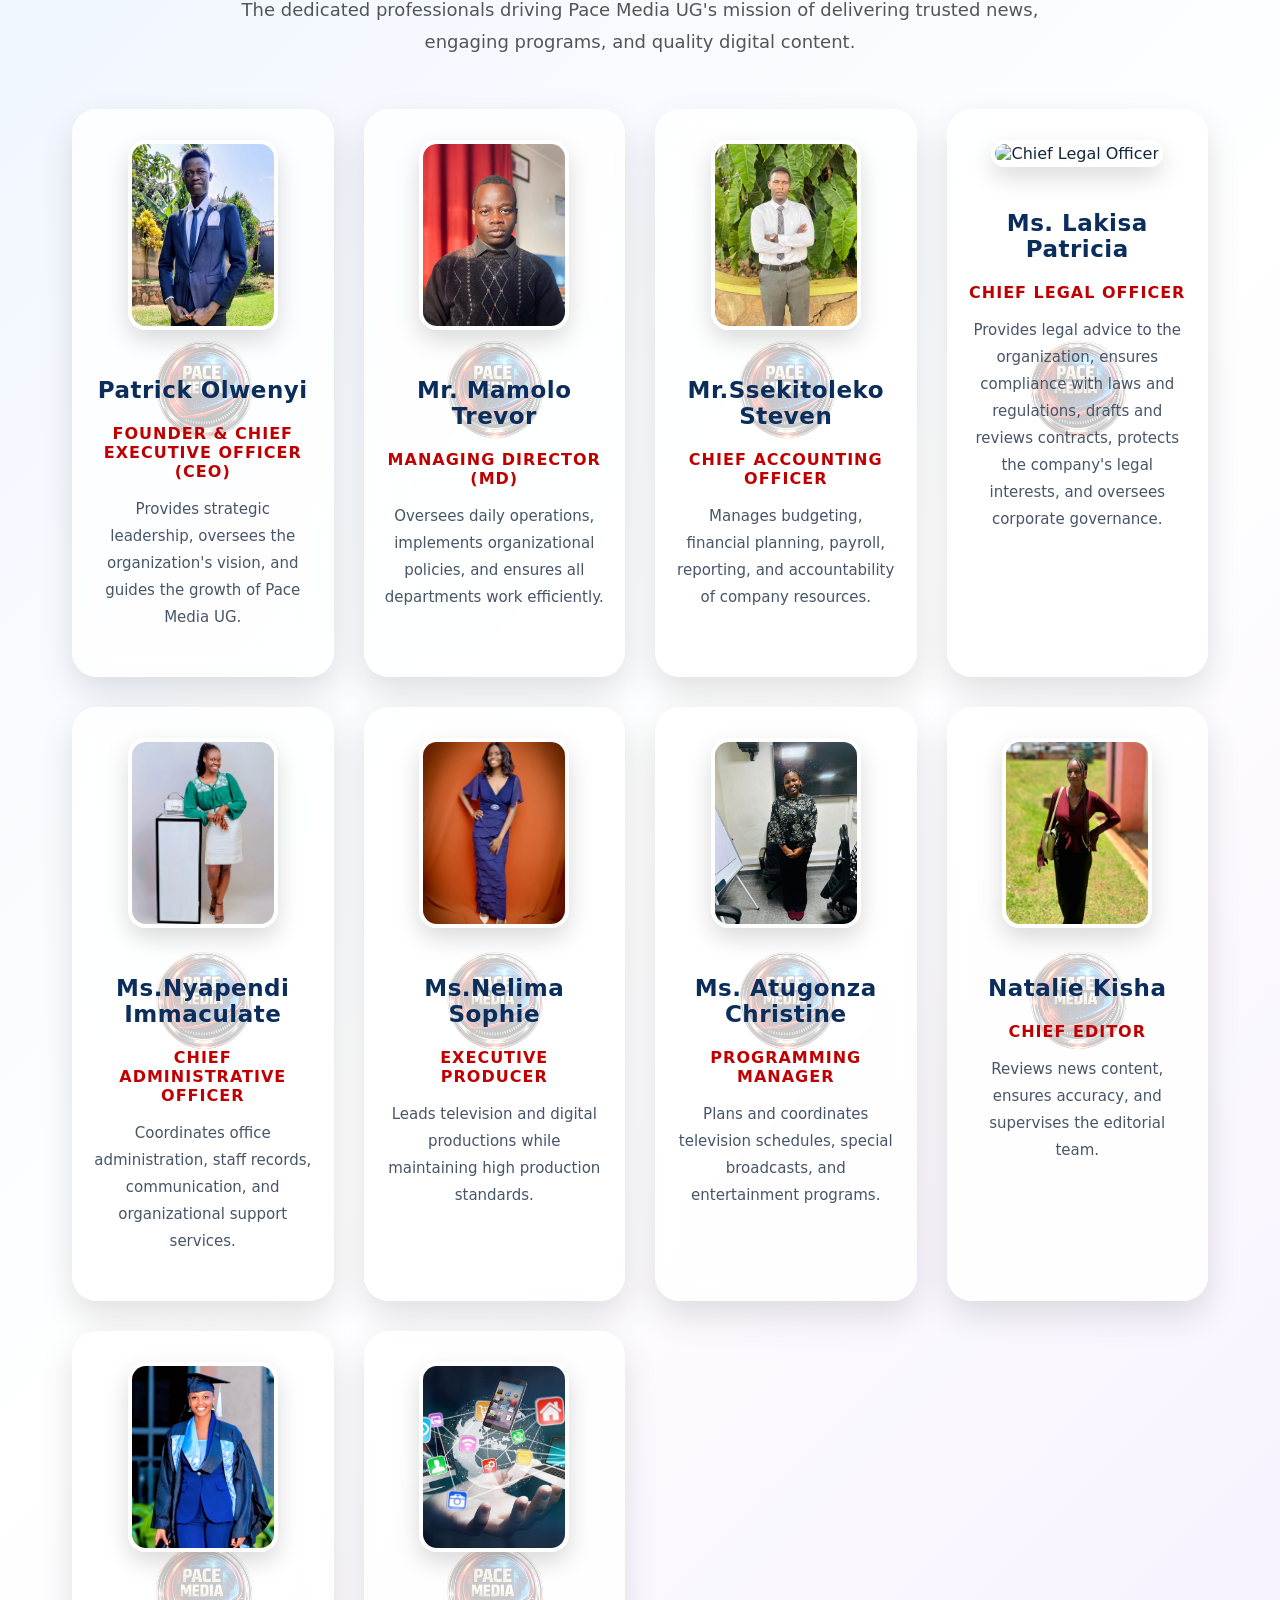
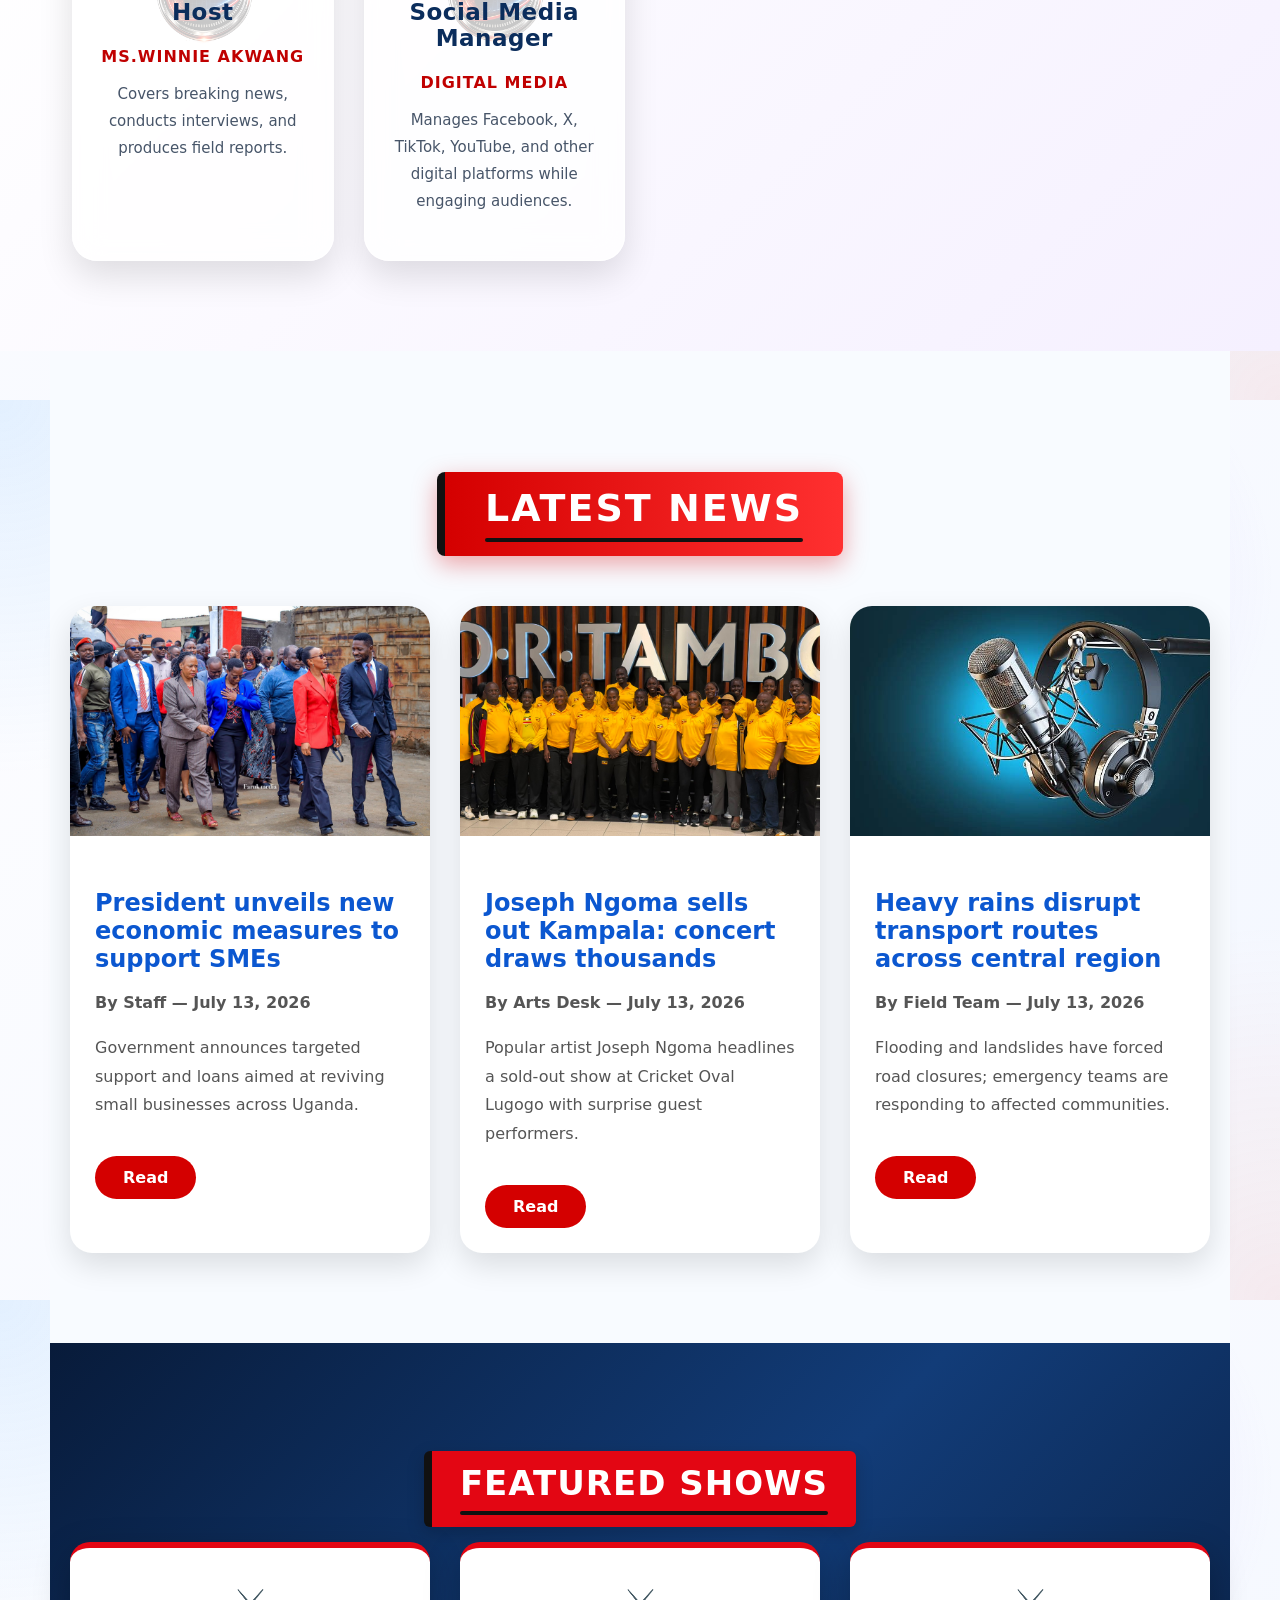
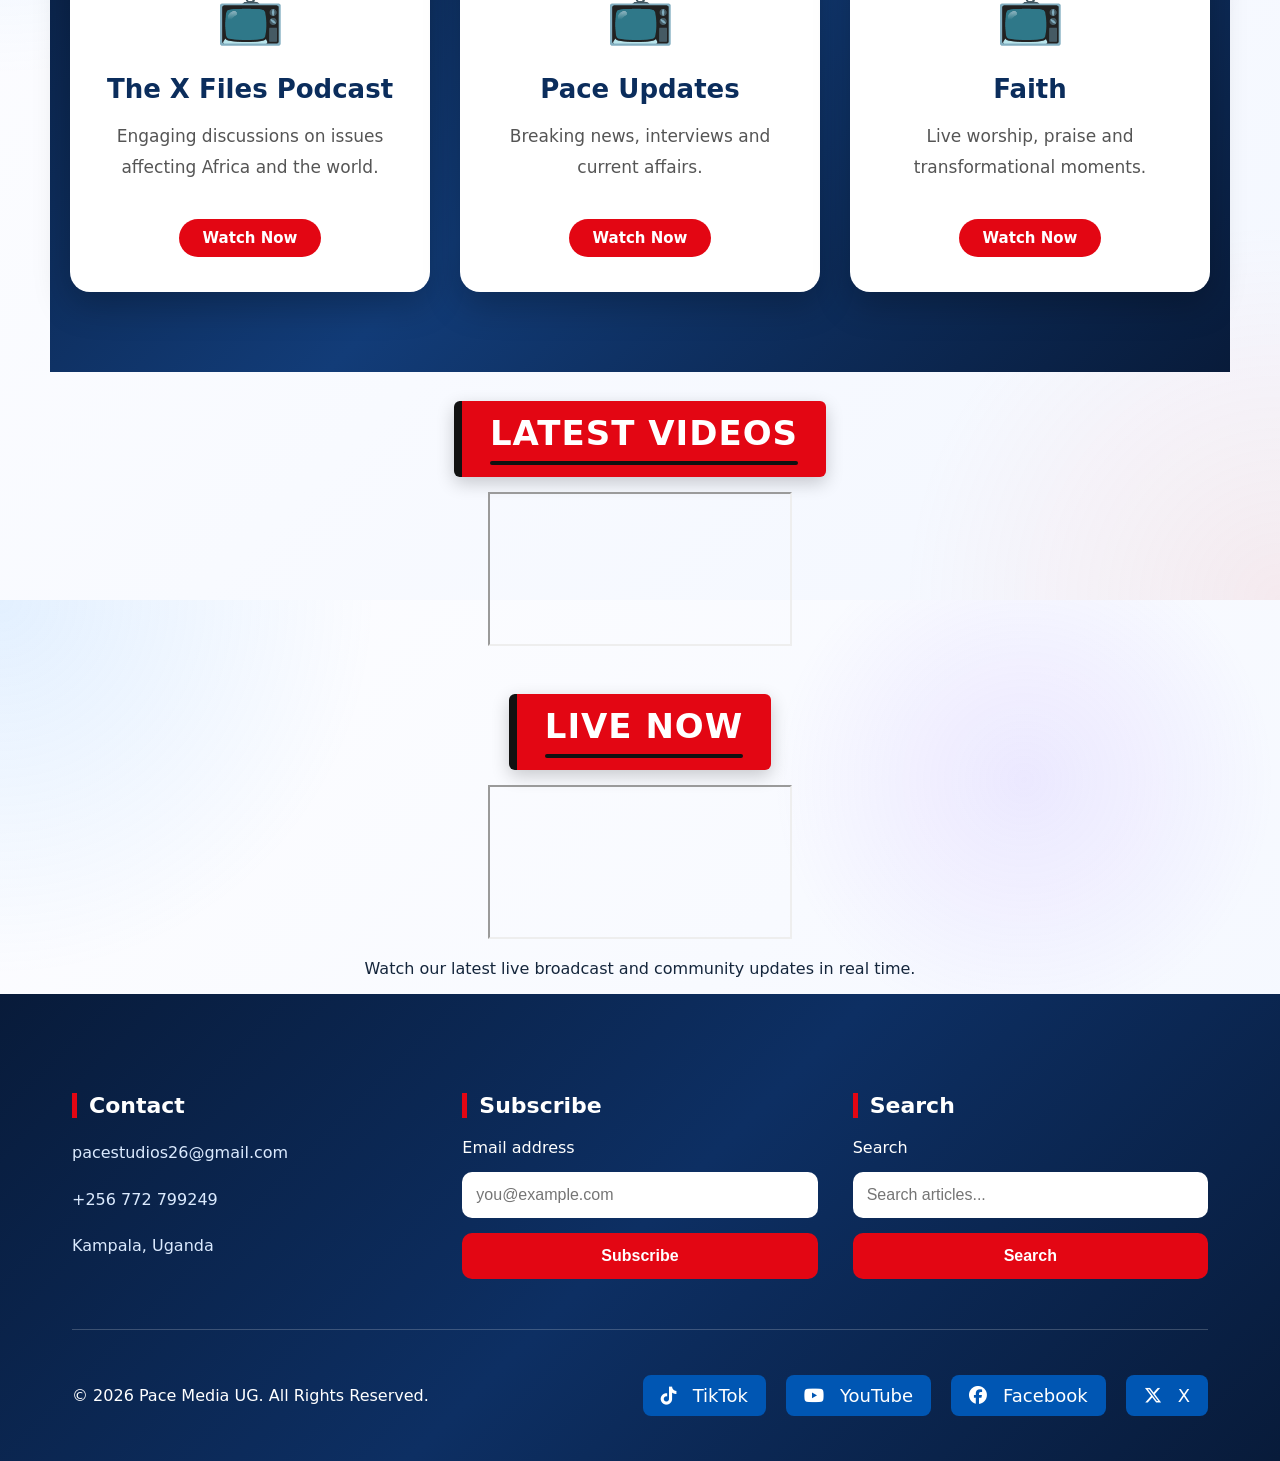
==== commit 3c3aa74e: "Update index.html" ====
--- a/index.html
+++ b/index.html
@@ -255,11 +255,11 @@
                             <li><a href="index.html">Home</a></li>
                             <li><a href="about.html">About</a></li>
                             <li><a href="#team">Team</a></li>
-                            <li><a href="#services">services.hmtl</a></li>
+                            <li><a href="services.html">Services</a></li>
                             <li><a href="news.html">News</a></li>
                             <li><a href="shows.html">Shows</a></li>
                             <li><a href="live.html">Live</a></li>
-                            <li><a href="#articles">Articles</a></li>
+                            <li><a href="#articles.html">Articles</a></li>
                             <li><a href="contact.html">Contact</a></li>
                         </ul>
                     </aside>
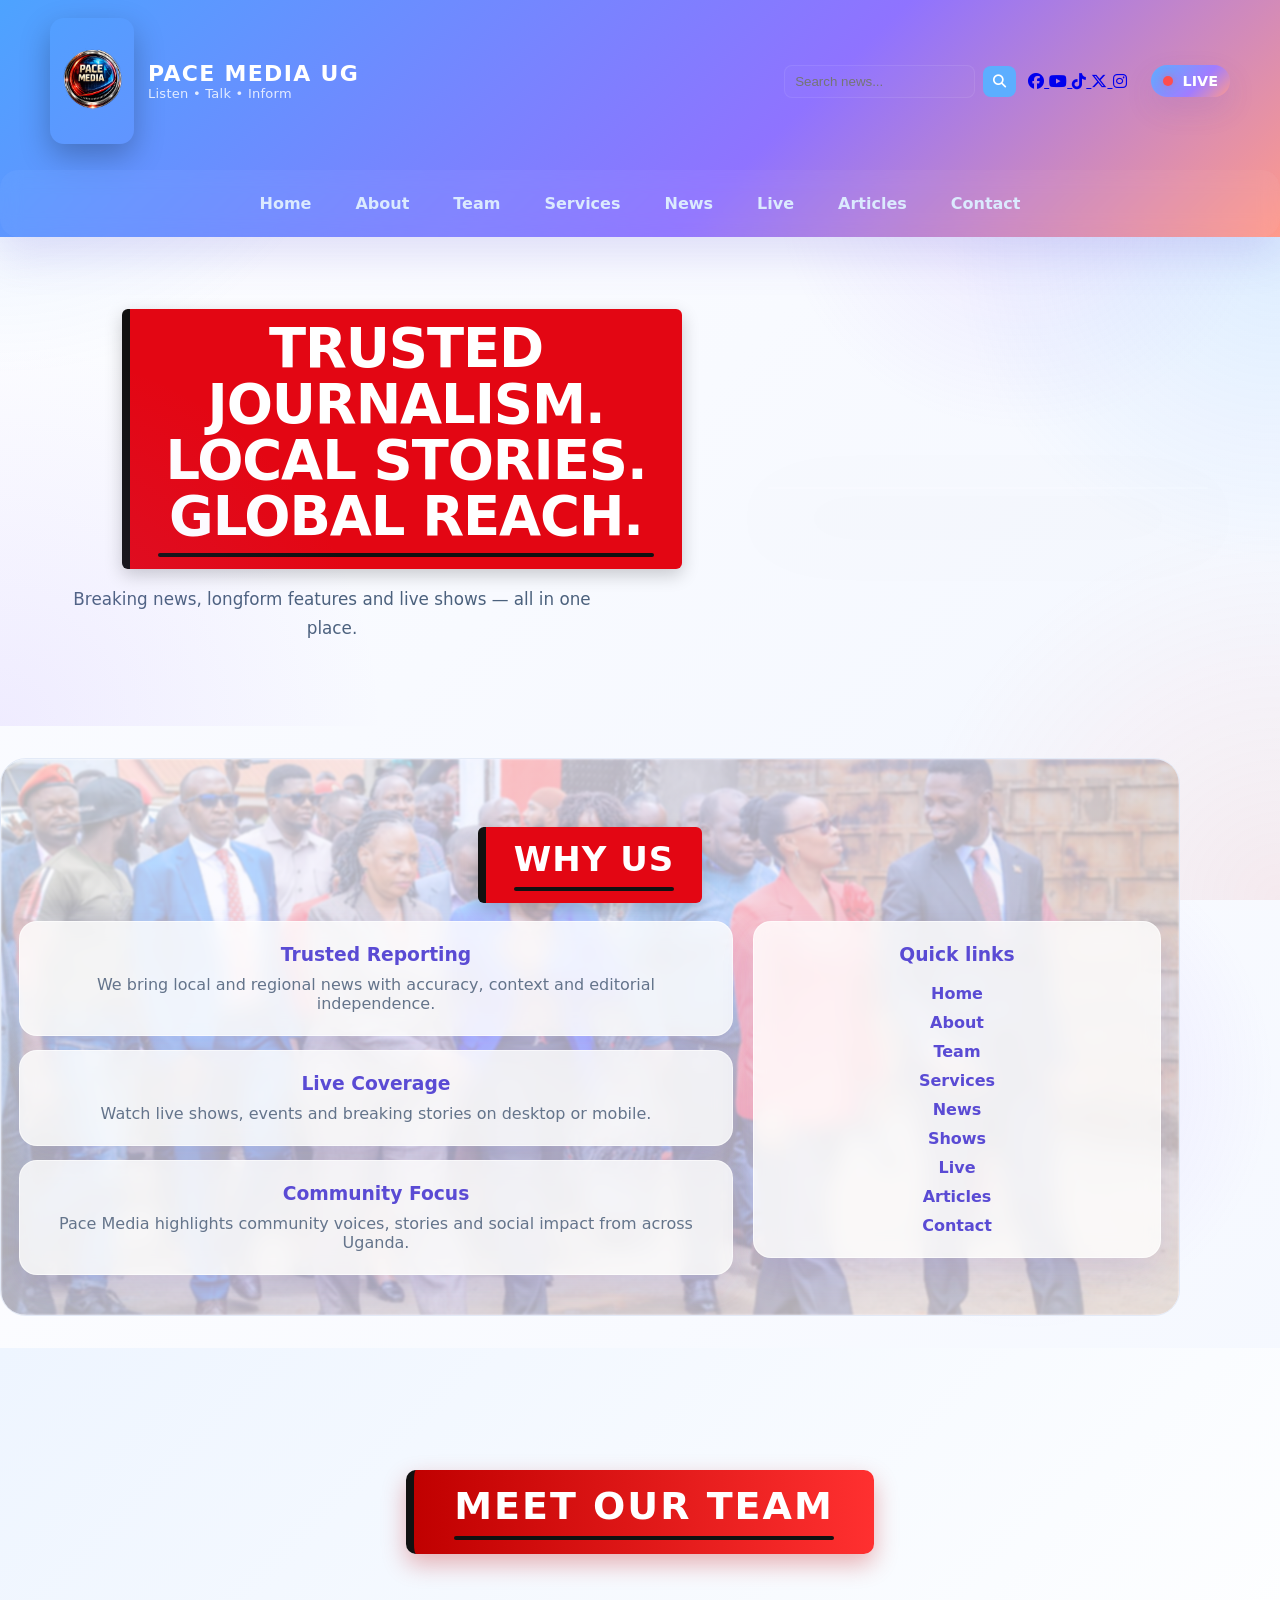
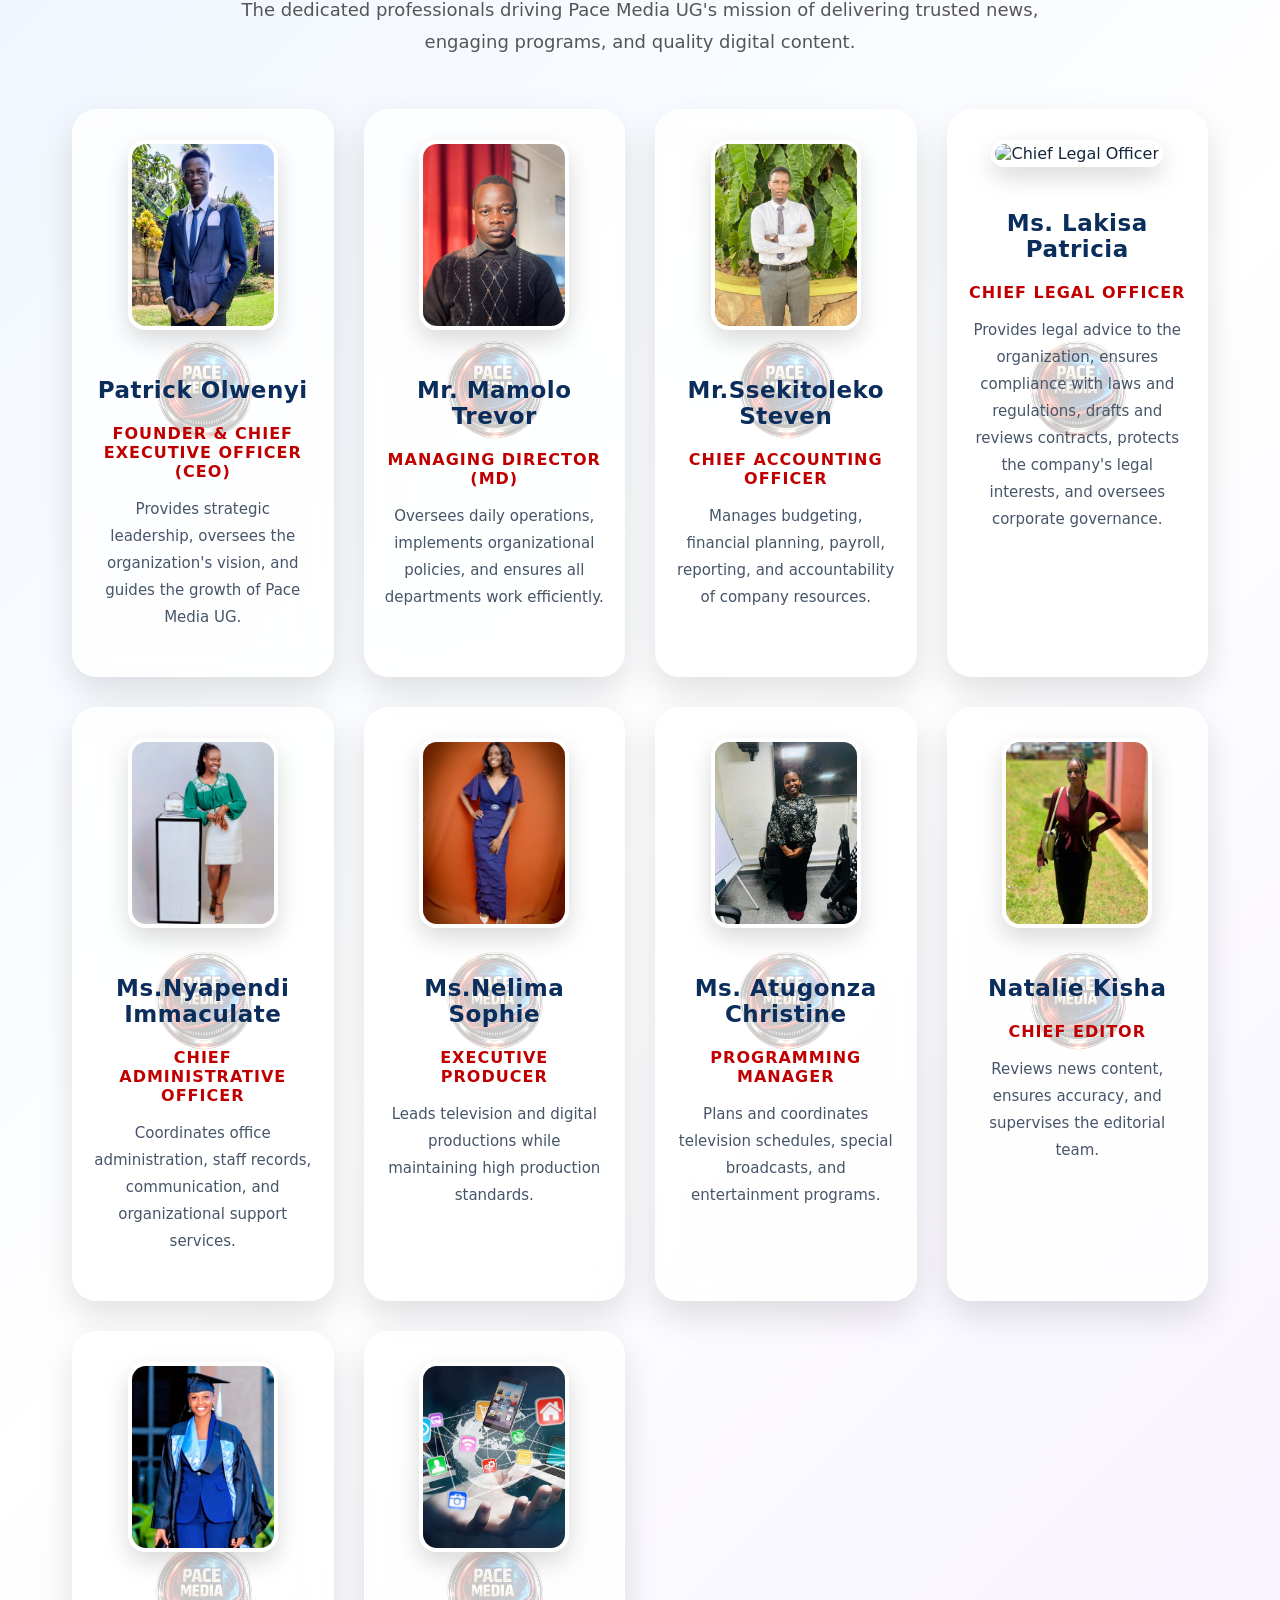
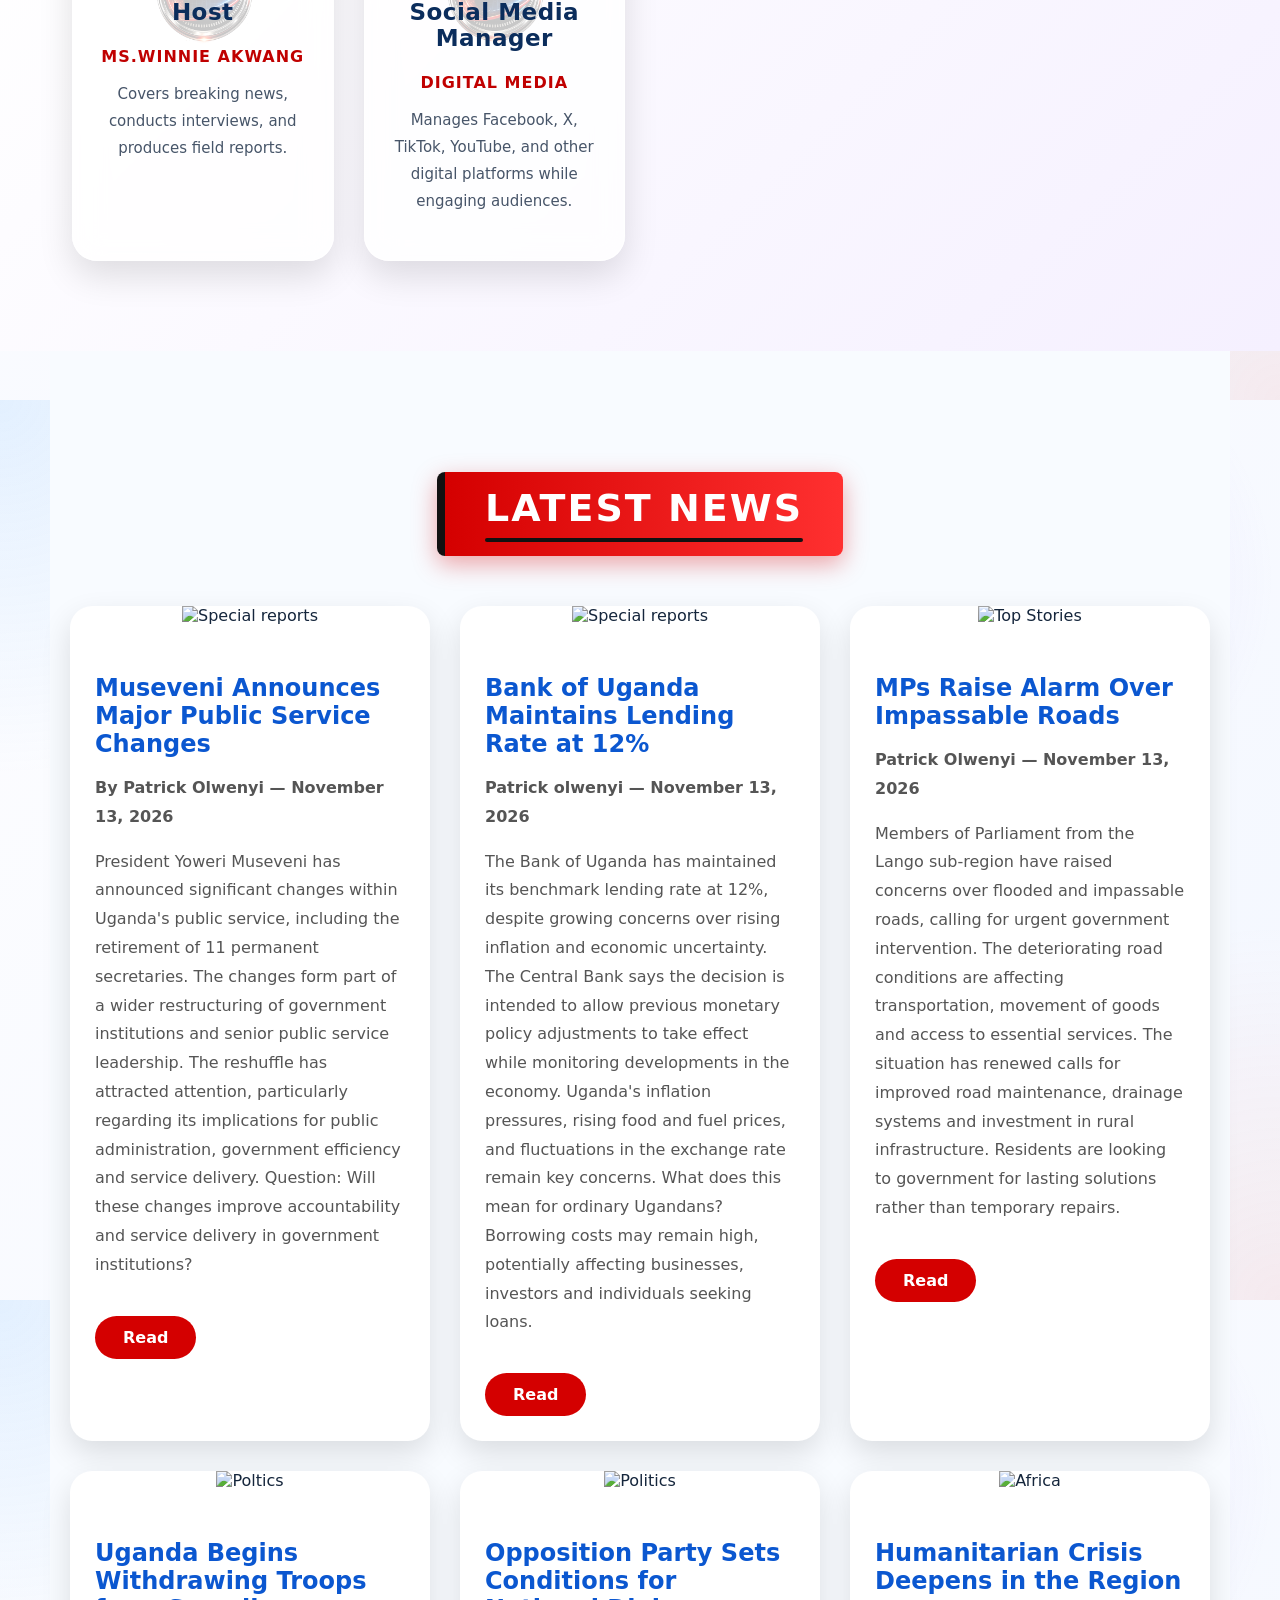
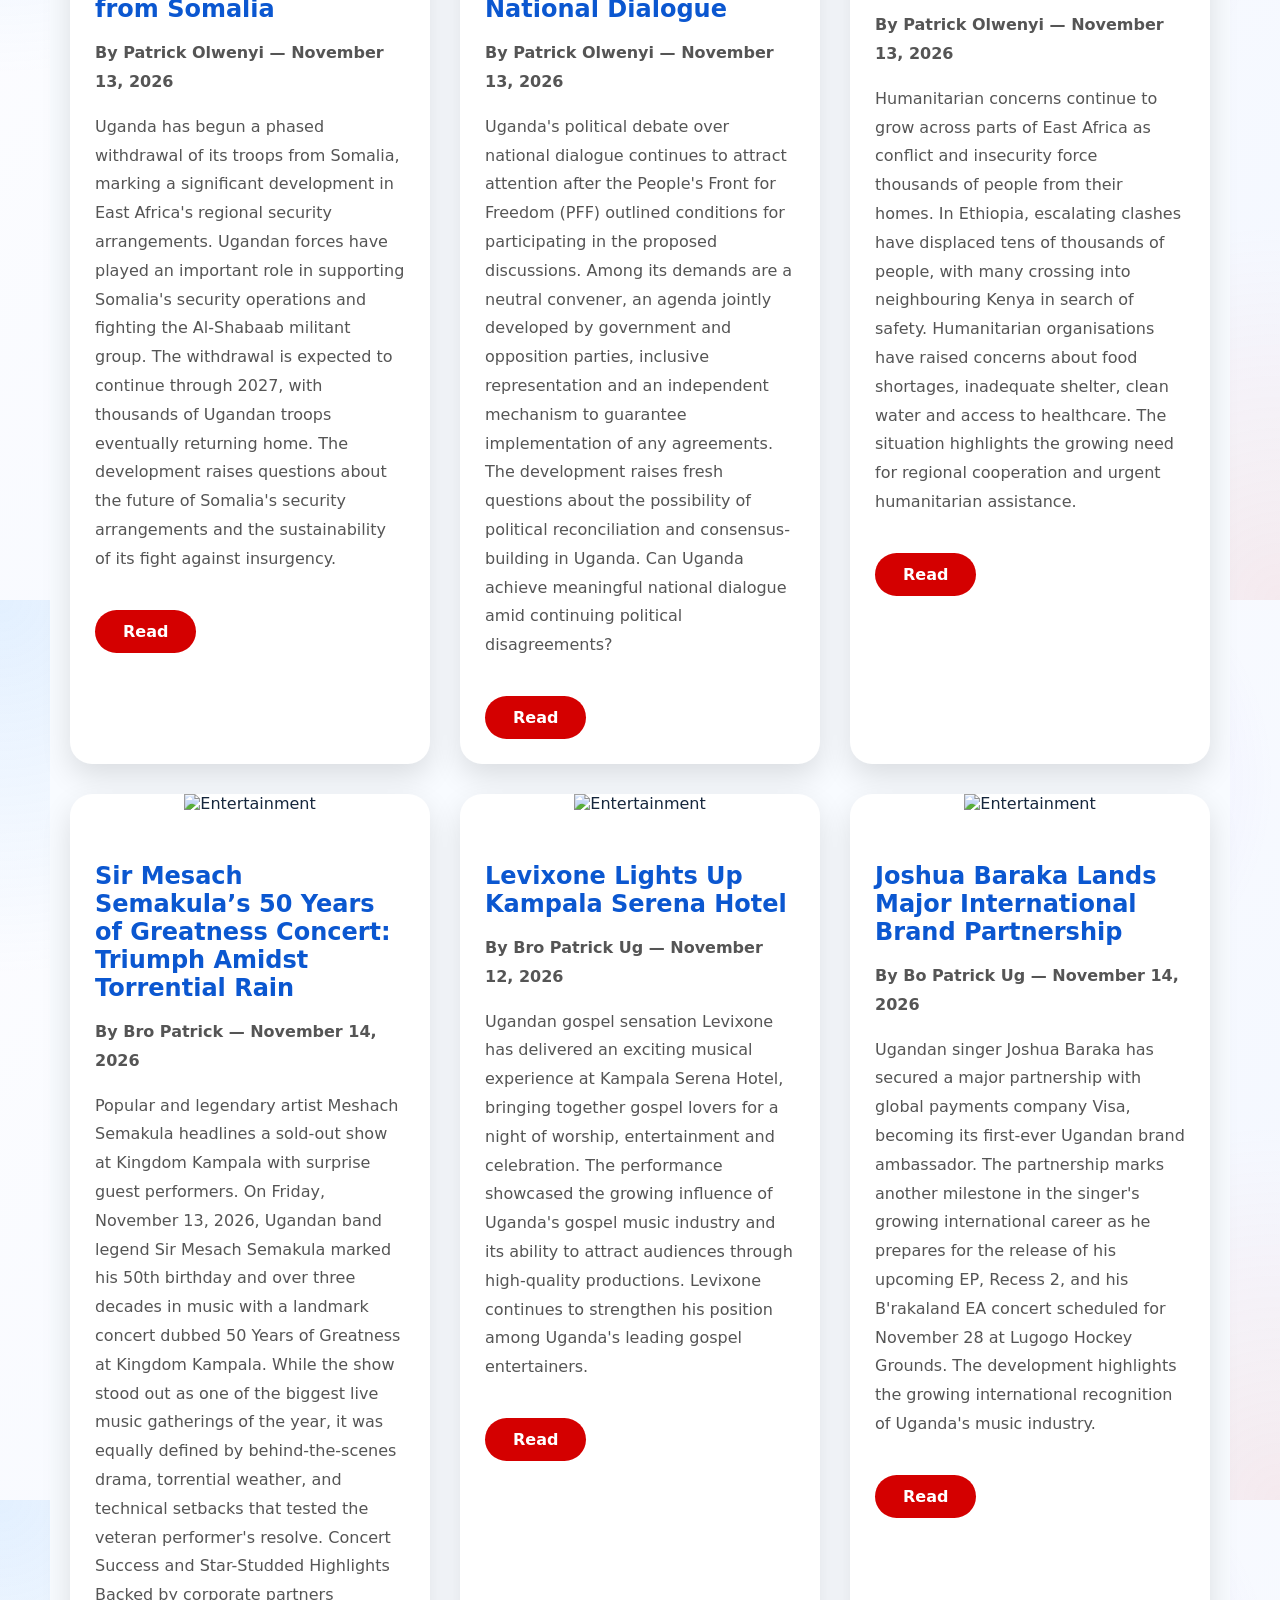
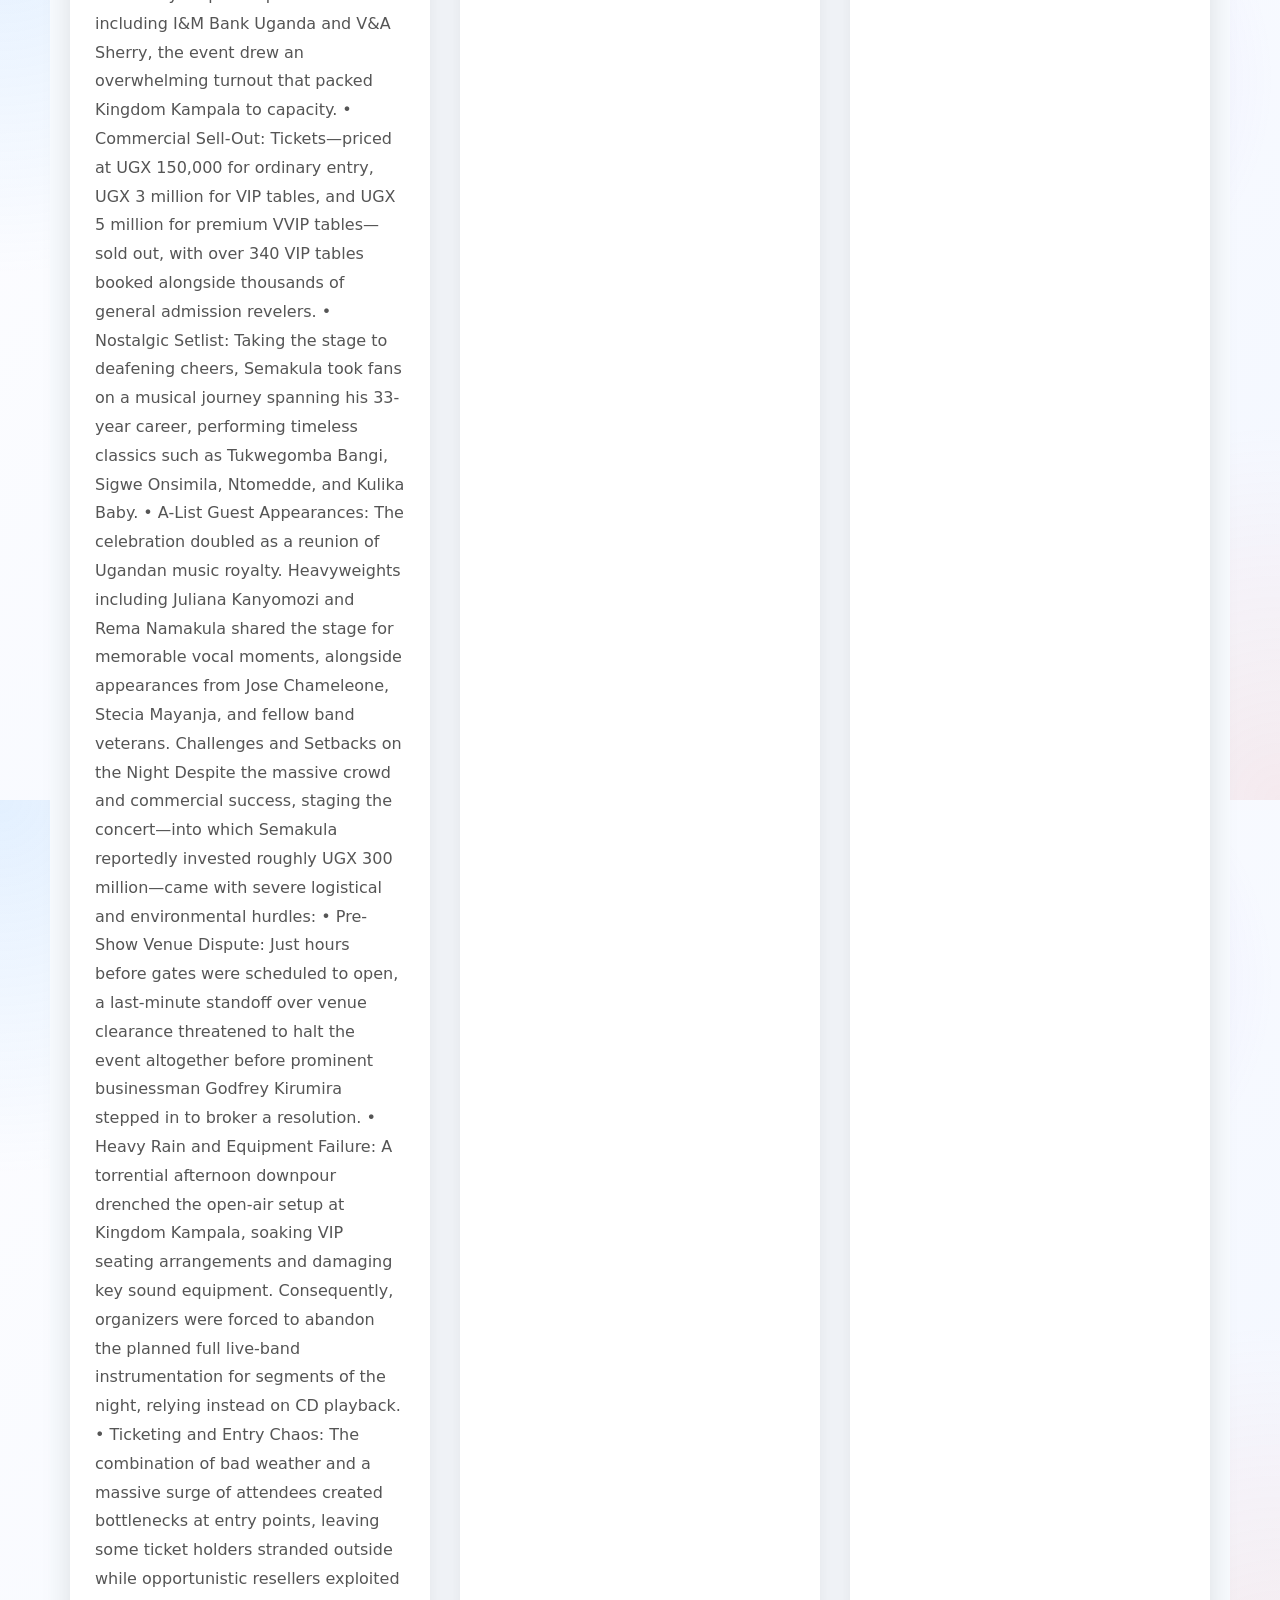
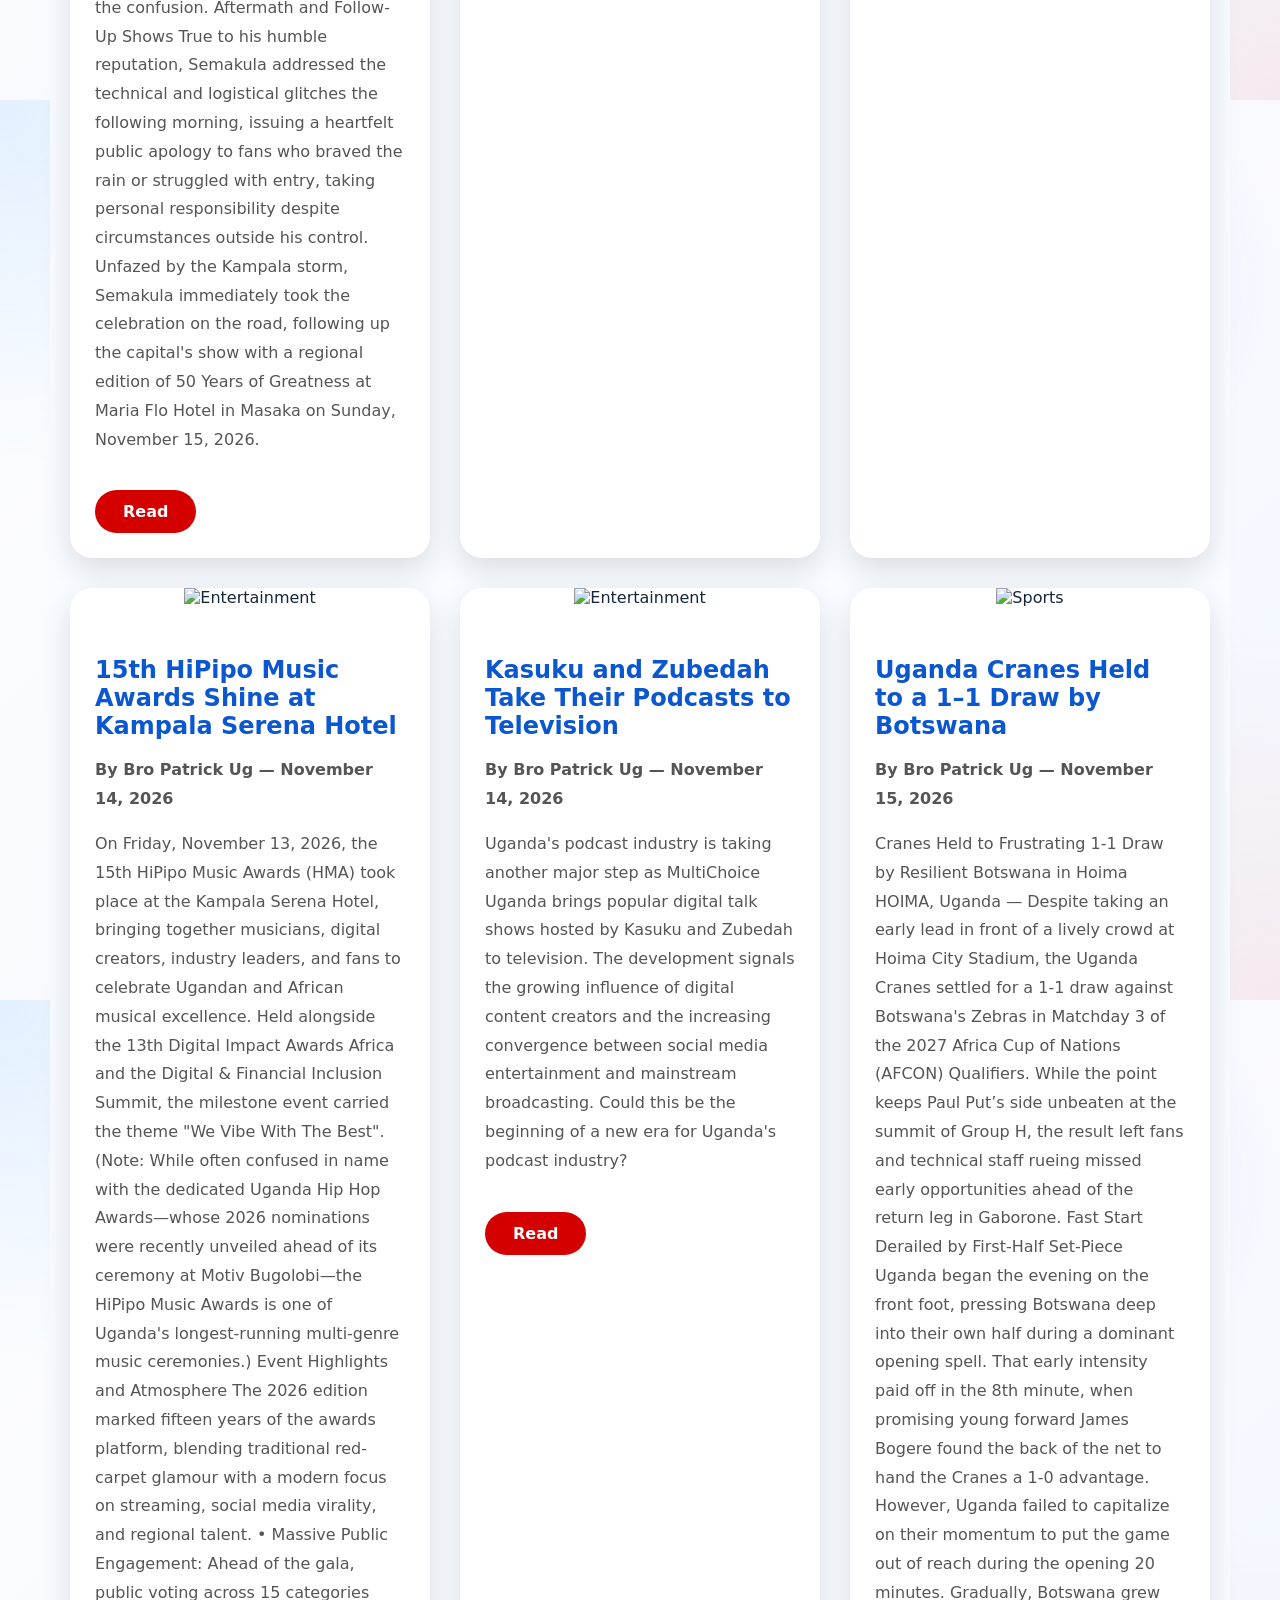
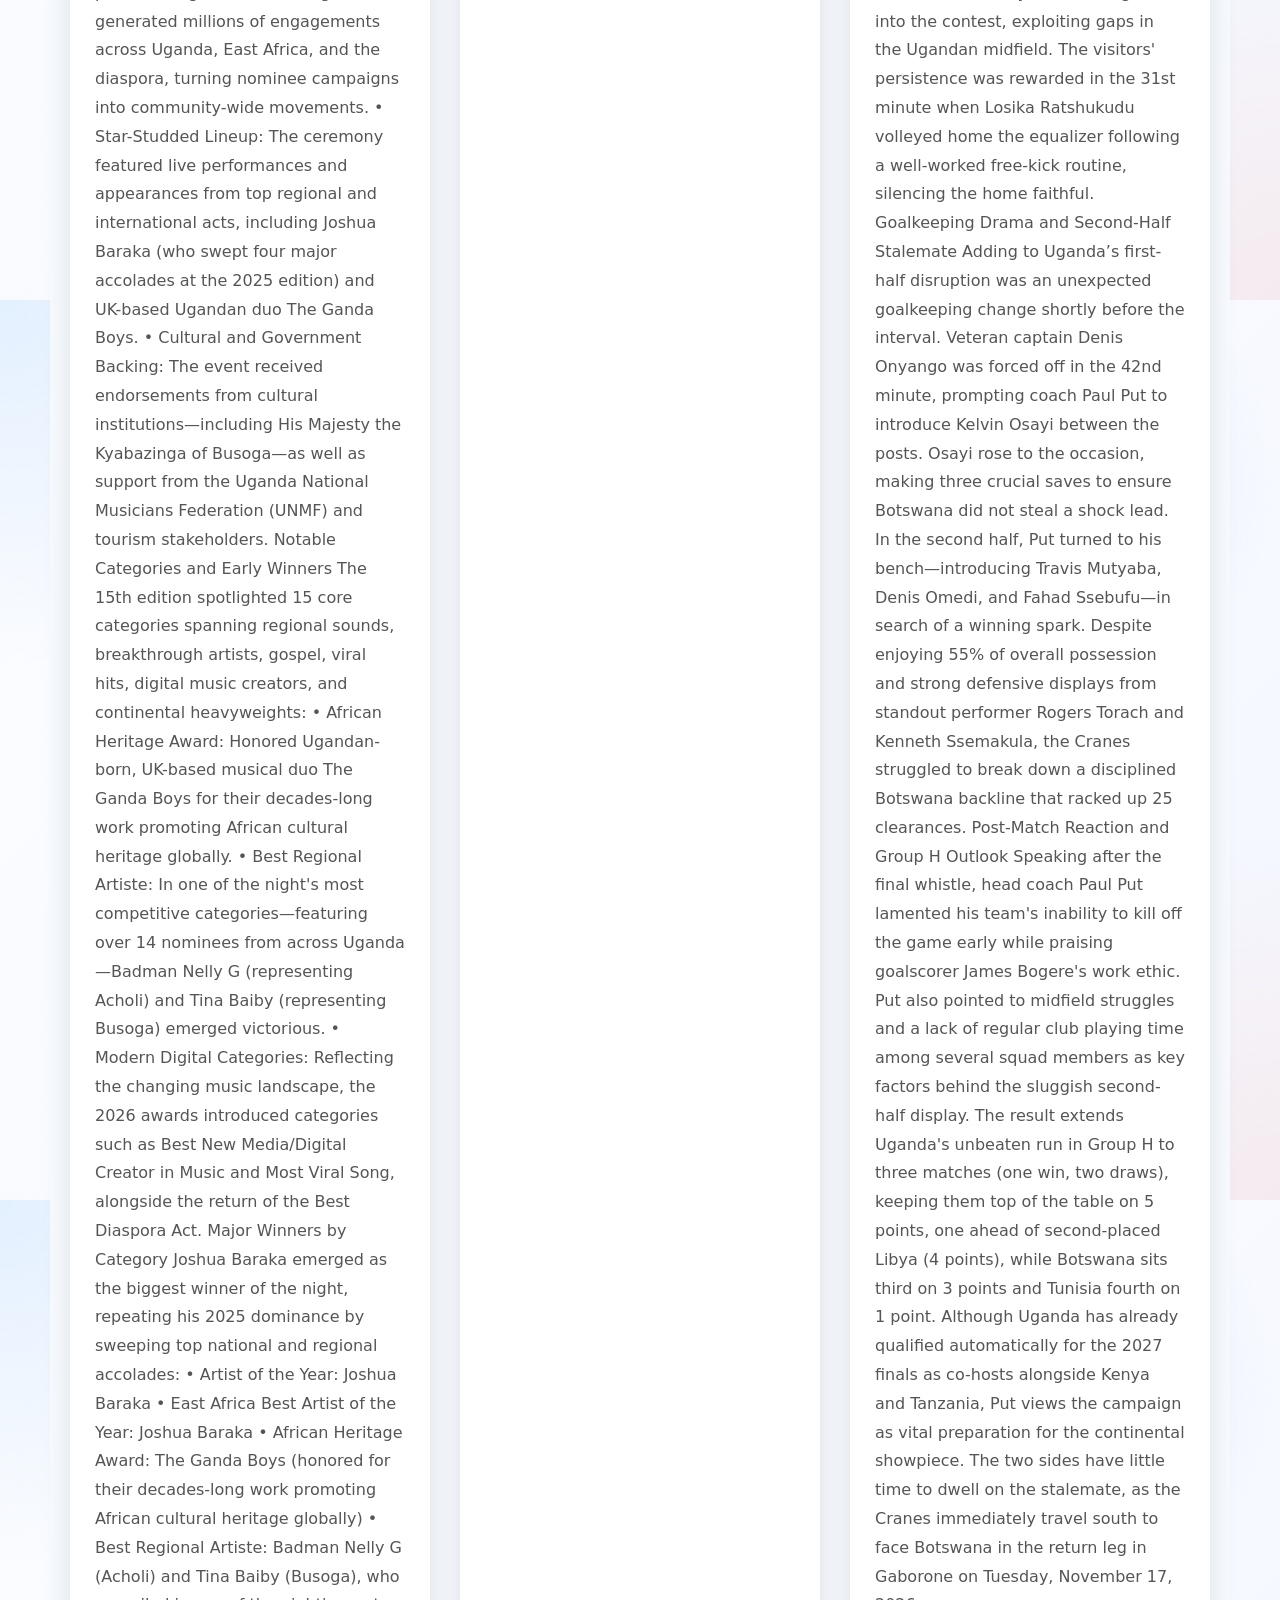
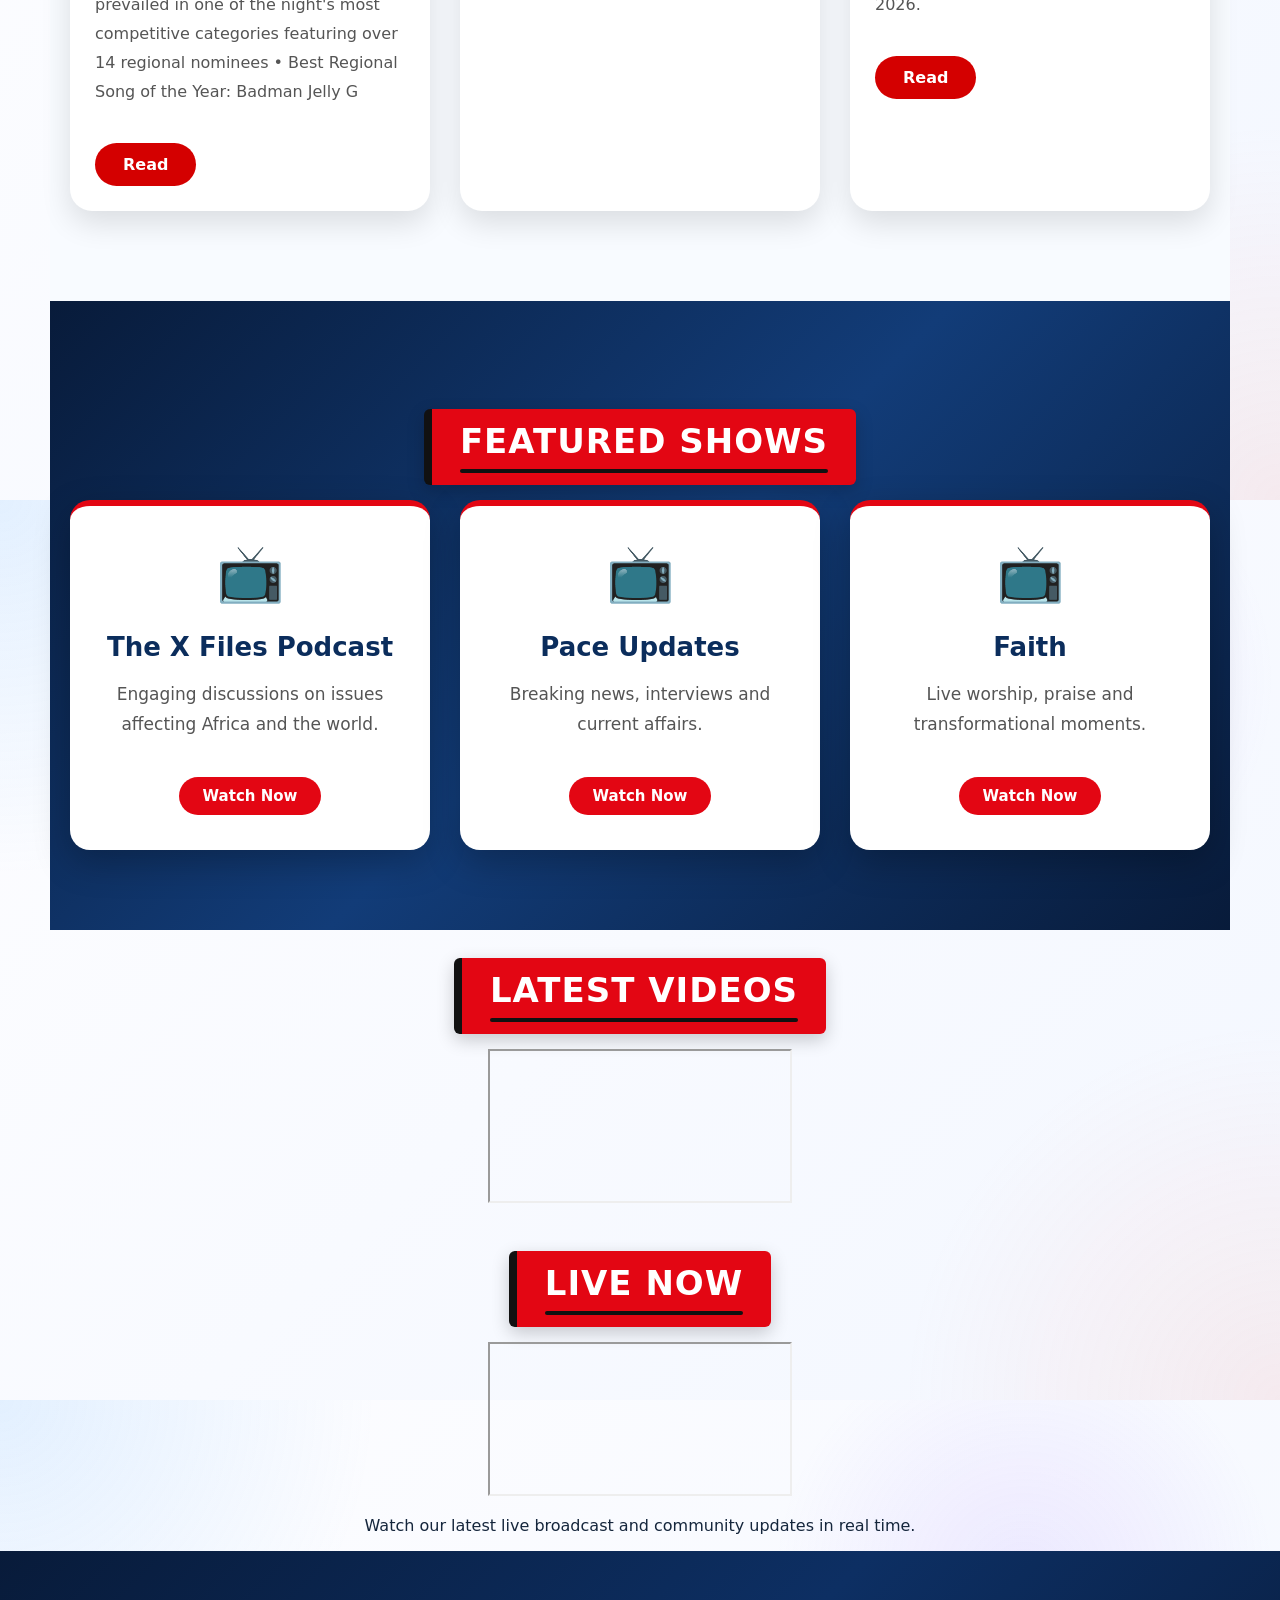
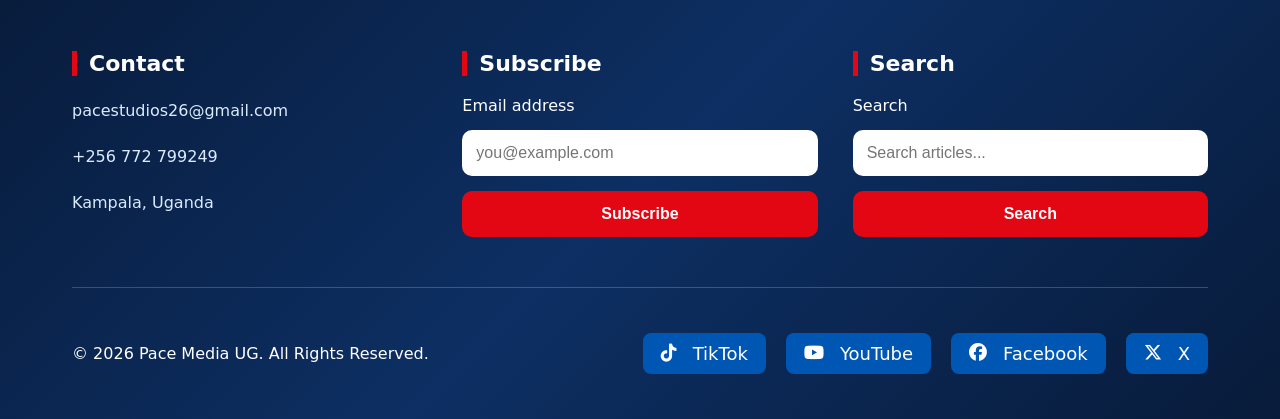
==== commit 3c5c7d26: "Update print statement from 'Hello' to 'Goodbye'" ====
--- a/index.html
+++ b/index.html
@@ -354,32 +354,233 @@
 <section class="container news-section">
             <h2>Latest News</h2>
             <div class="news-grid">
+               <article class="news-card">
+                    <img src="images/newsA1.jpg" alt="Special reports">
+                    <div class="card-body">
+                        <h3>Museveni Announces Major Public Service Changes</h3>
+                        <p class="muted">By Patrick Olwenyi — November 13, 2026</p>
+                        <p>President Yoweri Museveni has announced significant changes within Uganda's public service, including the retirement of 11 permanent secretaries.
+
+The changes form part of a wider restructuring of government institutions and senior public service leadership.
+
+The reshuffle has attracted attention, particularly regarding its implications for public administration, government efficiency and service delivery.
+
+Question: Will these changes improve accountability and service delivery in government institutions?</p>
+                        <a class="read-more" href="news.html">Read</a>
+                    </div>
+                </article>
+                
                 <article class="news-card">
-                    <img src="images/news1.jpg" alt="Top Stories">
-                    <div class="card-body">
-                        <h3>President unveils new economic measures to support SMEs</h3>
-                        <p class="muted">By Staff — July 13, 2026</p>
-                        <p>Government announces targeted support and loans aimed at reviving small businesses across Uganda.</p>
-                        <a class="read-more" href="news.html">Read</a>
-                    </div>
-                </article>
-
+                    <img src="images/newsA2.jpg" alt="Special reports">
+                    <div class="card-body">
+                        <h3>Bank of Uganda Maintains Lending Rate at 12%</h3>
+                        <p class="muted">Patrick olwenyi — November 13, 2026</p>
+                        <p>The Bank of Uganda has maintained its benchmark lending rate at 12%, despite growing concerns over rising inflation and economic uncertainty.
+
+The Central Bank says the decision is intended to allow previous monetary policy adjustments to take effect while monitoring developments in the economy.
+
+Uganda's inflation pressures, rising food and fuel prices, and fluctuations in the exchange rate remain key concerns.
+
+What does this mean for ordinary Ugandans?
+
+Borrowing costs may remain high, potentially affecting businesses, investors and individuals seeking loans.</p>
+                        <a class="read-more" href="news.html">Read</a>
+                    </div>
+                </article>
+                
+               <article class="news-card">
+                    <img src="images/newsA3.jpg" alt="Top Stories">
+                    <div class="card-body">
+                        <h3>MPs Raise Alarm Over Impassable Roads</h3>
+                        <p class="muted">Patrick Olwenyi — November 13, 2026</p>
+                        <p>Members of Parliament from the Lango sub-region have raised concerns over flooded and impassable roads, calling for urgent government intervention.
+
+The deteriorating road conditions are affecting transportation, movement of goods and access to essential services.
+
+The situation has renewed calls for improved road maintenance, drainage systems and investment in rural infrastructure.
+
+Residents are looking to government for lasting solutions rather than temporary repairs.</p>
+                        <a class="read-more" href="news.html">Read</a>
+                    </div>
+                </article>
+
+              <article class="news-card">
+                    <img src="images/newsA4.jpeg" alt="Poltics">
+                    <div class="card-body">
+                        <h3>Uganda Begins Withdrawing Troops from Somalia</h3>
+                        <p class="muted">By Patrick Olwenyi — November 13, 2026</p>
+                        <p>Uganda has begun a phased withdrawal of its troops from Somalia, marking a significant development in East Africa's regional security arrangements.
+
+Ugandan forces have played an important role in supporting Somalia's security operations and fighting the Al-Shabaab militant group.
+
+The withdrawal is expected to continue through 2027, with thousands of Ugandan troops eventually returning home.
+
+The development raises questions about the future of Somalia's security arrangements and the sustainability of its fight against insurgency.</p>
+                        <a class="read-more" href="news.html">Read</a>
+                    </div>
+                </article>
+  
                 <article class="news-card">
-                    <img src="images/news6.jpeg" alt="Entertainment">
-                    <div class="card-body">
-                        <h3>Joseph Ngoma sells out Kampala: concert draws thousands</h3>
-                        <p class="muted">By Arts Desk — July 13, 2026</p>
-                        <p>Popular artist Joseph Ngoma headlines a sold-out show at Cricket Oval Lugogo with surprise guest performers.</p>
-                        <a class="read-more" href="news.html">Read</a>
-                    </div>
-                </article>
-
+                    <img src="images/newsA5.jpeg" alt="Politics">
+                    <div class="card-body">
+                        <h3>Opposition Party Sets Conditions for National Dialogue</h3>
+                        <p class="muted">By Patrick Olwenyi — November 13, 2026</p>
+                        <p>Uganda's political debate over national dialogue continues to attract attention after the People's Front for Freedom (PFF) outlined conditions for participating in the proposed discussions.
+
+Among its demands are a neutral convener, an agenda jointly developed by government and opposition parties, inclusive representation and an independent mechanism to guarantee implementation of any agreements.
+
+The development raises fresh questions about the possibility of political reconciliation and consensus-building in Uganda.
+
+Can Uganda achieve meaningful national dialogue amid continuing political disagreements?</p>
+                        <a class="read-more" href="news.html">Read</a>
+                    </div>
+                </article>
+  
+               <article class="news-card">
+                    <img src="images/newsA6.jpeg" alt="Africa">
+                    <div class="card-body">
+                        <h3>Humanitarian Crisis Deepens in the Region</h3>
+                        <p class="muted">By Patrick Olwenyi — November 13, 2026</p>
+                        <p>Humanitarian concerns continue to grow across parts of East Africa as conflict and insecurity force thousands of people from their homes.
+
+In Ethiopia, escalating clashes have displaced tens of thousands of people, with many crossing into neighbouring Kenya in search of safety.
+
+Humanitarian organisations have raised concerns about food shortages, inadequate shelter, clean water and access to healthcare.
+
+The situation highlights the growing need for regional cooperation and urgent humanitarian assistance.</p>
+                        <a class="read-more" href="news.html">Read</a>
+                    </div>
+                </article>
+ 
+             <article class="news-card">
+                    <img src="images/newsA7.jpeg" alt="Entertainment">
+                    <div class="card-body">
+                        <h3>Sir Mesach Semakula’s 50 Years of Greatness Concert: Triumph Amidst Torrential Rain</h3>
+                        <p class="muted">By Bro Patrick — November 14, 2026</p>
+                        <p>Popular and legendary artist Meshach Semakula headlines a sold-out show at Kingdom Kampala with surprise guest performers. On Friday, November 13, 2026, Ugandan band legend Sir Mesach Semakula marked his 50th birthday and over three decades in music with a landmark concert dubbed 50 Years of Greatness at Kingdom Kampala. While the show stood out as one of the biggest live music gatherings of the year, it was equally defined by behind-the-scenes drama, torrential weather, and technical setbacks that tested the veteran performer's resolve.
+
+Concert Success and Star-Studded Highlights
+
+Backed by corporate partners including I&M Bank Uganda and V&A Sherry, the event drew an overwhelming turnout that packed Kingdom Kampala to capacity.
+• Commercial Sell-Out: Tickets—priced at UGX 150,000 for ordinary entry, UGX 3 million for VIP tables, and UGX 5 million for premium VVIP tables—sold out, with over 340 VIP tables booked alongside thousands of general admission revelers.
+• Nostalgic Setlist: Taking the stage to deafening cheers, Semakula took fans on a musical journey spanning his 33-year career, performing timeless classics such as Tukwegomba Bangi, Sigwe Onsimila, Ntomedde, and Kulika Baby.
+• A-List Guest Appearances: The celebration doubled as a reunion of Ugandan music royalty. Heavyweights including Juliana Kanyomozi and Rema Namakula shared the stage for memorable vocal moments, alongside appearances from Jose Chameleone, Stecia Mayanja, and fellow band veterans.
+
+Challenges and Setbacks on the Night
+
+Despite the massive crowd and commercial success, staging the concert—into which Semakula reportedly invested roughly UGX 300 million—came with severe logistical and environmental hurdles:
+• Pre-Show Venue Dispute: Just hours before gates were scheduled to open, a last-minute standoff over venue clearance threatened to halt the event altogether before prominent businessman Godfrey Kirumira stepped in to broker a resolution.
+• Heavy Rain and Equipment Failure: A torrential afternoon downpour drenched the open-air setup at Kingdom Kampala, soaking VIP seating arrangements and damaging key sound equipment. Consequently, organizers were forced to abandon the planned full live-band instrumentation for segments of the night, relying instead on CD playback.
+• Ticketing and Entry Chaos: The combination of bad weather and a massive surge of attendees created bottlenecks at entry points, leaving some ticket holders stranded outside while opportunistic resellers exploited the confusion.
+
+Aftermath and Follow-Up Shows
+
+True to his humble reputation, Semakula addressed the technical and logistical glitches the following morning, issuing a heartfelt public apology to fans who braved the rain or struggled with entry, taking personal responsibility despite circumstances outside his control.
+Unfazed by the Kampala storm, Semakula immediately took the celebration on the road, following up the capital's show with a regional edition of 50 Years of Greatness at Maria Flo Hotel in Masaka on Sunday, November 15, 2026. </p>
+                        <a class="read-more" href="news.html">Read</a>
+                    </div>
+                </article>
+   
                 <article class="news-card">
-                    <img src="images/news3.jpg" alt="Special reports">
-                    <div class="card-body">
-                        <h3>Heavy rains disrupt transport routes across central region</h3>
-                        <p class="muted">By Field Team — July 13, 2026</p>
-                        <p>Flooding and landslides have forced road closures; emergency teams are responding to affected communities.</p>
+                    <img src="images/newsA8.jpeg" alt="Entertainment">
+                    <div class="card-body">
+                        <h3>Levixone Lights Up Kampala Serena Hotel</h3>
+                        <p class="muted">By Bro Patrick Ug — November 12, 2026</p>
+                        <p>Ugandan gospel sensation Levixone has delivered an exciting musical experience at Kampala Serena Hotel, bringing together gospel lovers for a night of worship, entertainment and celebration.
+
+The performance showcased the growing influence of Uganda's gospel music industry and its ability to attract audiences through high-quality productions.
+
+Levixone continues to strengthen his position among Uganda's leading gospel entertainers.</p>
+                        <a class="read-more" href="news.html">Read</a>
+                    </div>
+                </article>
+
+               <article class="news-card">
+                    <img src="images/newsA9.jpeg" alt="Entertainment">
+                    <div class="card-body">
+                        <h3>Joshua Baraka Lands Major International Brand Partnership</h3>
+                        <p class="muted">By Bo Patrick Ug — November 14, 2026</p>
+                        <p>Ugandan singer Joshua Baraka has secured a major partnership with global payments company Visa, becoming its first-ever Ugandan brand ambassador.
+
+The partnership marks another milestone in the singer's growing international career as he prepares for the release of his upcoming EP, Recess 2, and his B'rakaland EA concert scheduled for November 28 at Lugogo Hockey Grounds.
+
+The development highlights the growing international recognition of Uganda's music industry.</p>
+                        <a class="read-more" href="news.html">Read</a>
+                    </div>
+                </article>
+ 
+                <article class="news-card">
+                    <img src="images/news.A10jpeg" alt="Entertainment">
+                    <div class="card-body">
+                        <h3>15th HiPipo Music Awards Shine at Kampala Serena Hotel</h3>
+                        <p class="muted">By Bro Patrick Ug — November 14, 2026</p>
+                        <p>On Friday, November 13, 2026, the 15th HiPipo Music Awards (HMA) took place at the Kampala Serena Hotel, bringing together musicians, digital creators, industry leaders, and fans to celebrate Ugandan and African musical excellence. Held alongside the 13th Digital Impact Awards Africa and the Digital & Financial Inclusion Summit, the milestone event carried the theme "We Vibe With The Best".
+(Note: While often confused in name with the dedicated Uganda Hip Hop Awards—whose 2026 nominations were recently unveiled ahead of its ceremony at Motiv Bugolobi—the HiPipo Music Awards is one of Uganda's longest-running multi-genre music ceremonies.)
+
+Event Highlights and Atmosphere
+
+The 2026 edition marked fifteen years of the awards platform, blending traditional red-carpet glamour with a modern focus on streaming, social media virality, and regional talent.
+• Massive Public Engagement: Ahead of the gala, public voting across 15 categories generated millions of engagements across Uganda, East Africa, and the diaspora, turning nominee campaigns into community-wide movements.
+• Star-Studded Lineup: The ceremony featured live performances and appearances from top regional and international acts, including Joshua Baraka (who swept four major accolades at the 2025 edition) and UK-based Ugandan duo The Ganda Boys.
+• Cultural and Government Backing: The event received endorsements from cultural institutions—including His Majesty the Kyabazinga of Busoga—as well as support from the Uganda National Musicians Federation (UNMF) and tourism stakeholders.
+
+Notable Categories and Early Winners
+
+The 15th edition spotlighted 15 core categories spanning regional sounds, breakthrough artists, gospel, viral hits, digital music creators, and continental heavyweights:
+• African Heritage Award: Honored Ugandan-born, UK-based musical duo The Ganda Boys for their decades-long work promoting African cultural heritage globally.
+• Best Regional Artiste: In one of the night's most competitive categories—featuring over 14 nominees from across Uganda—Badman Nelly G (representing Acholi) and Tina Baiby (representing Busoga) emerged victorious.
+• Modern Digital Categories: Reflecting the changing music landscape, the 2026 awards introduced categories such as Best New Media/Digital Creator in Music and Most Viral Song, alongside the return of the Best Diaspora Act. 
+Major Winners by Category
+
+Joshua Baraka emerged as the biggest winner of the night, repeating his 2025 dominance by sweeping top national and regional accolades:
+• Artist of the Year: Joshua Baraka
+• East Africa Best Artist of the Year: Joshua Baraka
+• African Heritage Award: The Ganda Boys (honored for their decades-long work promoting African cultural heritage globally)
+• Best Regional Artiste: Badman Nelly G (Acholi) and Tina Baiby (Busoga), who prevailed in one of the night's most competitive categories featuring over 14 regional nominees
+• Best Regional Song of the Year: Badman Jelly G </p>
+                        <a class="read-more" href="news.html">Read</a>
+                    </div>
+                </article>
+
+                <article class="news-card">
+                    <img src="images/news11.jpeg" alt="Entertainment">
+                    <div class="card-body">
+                        <h3>Kasuku and Zubedah Take Their Podcasts to Television</h3>
+                        <p class="muted">By Bro Patrick Ug — November 14, 2026</p>
+                        <p>Uganda's podcast industry is taking another major step as MultiChoice Uganda brings popular digital talk shows hosted by Kasuku and Zubedah to television.
+
+The development signals the growing influence of digital content creators and the increasing convergence between social media entertainment and mainstream broadcasting.
+
+Could this be the beginning of a new era for Uganda's podcast industry?</p>
+                        <a class="read-more" href="news.html">Read</a>
+                    </div>
+                </article>
+
+                <article class="news-card">
+                    <img src="images/newsA12.jpg" alt="Sports">
+                    <div class="card-body">
+                        <h3>Uganda Cranes Held to a 1–1 Draw by Botswana</h3>
+                        <p class="muted">By Bro Patrick Ug — November 15, 2026</p>
+                        <p>
+Cranes Held to Frustrating 1-1 Draw by Resilient Botswana in Hoima
+
+HOIMA, Uganda — Despite taking an early lead in front of a lively crowd at Hoima City Stadium, the Uganda Cranes settled for a 1-1 draw against Botswana's Zebras in Matchday 3 of the 2027 Africa Cup of Nations (AFCON) Qualifiers. While the point keeps Paul Put’s side unbeaten at the summit of Group H, the result left fans and technical staff rueing missed early opportunities ahead of the return leg in Gaborone.
+
+Fast Start Derailed by First-Half Set-Piece
+
+Uganda began the evening on the front foot, pressing Botswana deep into their own half during a dominant opening spell. That early intensity paid off in the 8th minute, when promising young forward James Bogere found the back of the net to hand the Cranes a 1-0 advantage.
+However, Uganda failed to capitalize on their momentum to put the game out of reach during the opening 20 minutes. Gradually, Botswana grew into the contest, exploiting gaps in the Ugandan midfield. The visitors' persistence was rewarded in the 31st minute when Losika Ratshukudu volleyed home the equalizer following a well-worked free-kick routine, silencing the home faithful.
+
+Goalkeeping Drama and Second-Half Stalemate
+
+Adding to Uganda’s first-half disruption was an unexpected goalkeeping change shortly before the interval. Veteran captain Denis Onyango was forced off in the 42nd minute, prompting coach Paul Put to introduce Kelvin Osayi between the posts. Osayi rose to the occasion, making three crucial saves to ensure Botswana did not steal a shock lead.
+In the second half, Put turned to his bench—introducing Travis Mutyaba, Denis Omedi, and Fahad Ssebufu—in search of a winning spark. Despite enjoying 55% of overall possession and strong defensive displays from standout performer Rogers Torach and Kenneth Ssemakula, the Cranes struggled to break down a disciplined Botswana backline that racked up 25 clearances.
+
+Post-Match Reaction and Group H Outlook
+
+Speaking after the final whistle, head coach Paul Put lamented his team's inability to kill off the game early while praising goalscorer James Bogere's work ethic. Put also pointed to midfield struggles and a lack of regular club playing time among several squad members as key factors behind the sluggish second-half display.
+The result extends Uganda's unbeaten run in Group H to three matches (one win, two draws), keeping them top of the table on 5 points, one ahead of second-placed Libya (4 points), while Botswana sits third on 3 points and Tunisia fourth on 1 point. Although Uganda has already qualified automatically for the 2027 finals as co-hosts alongside Kenya and Tanzania, Put views the campaign as vital preparation for the continental showpiece.
+The two sides have little time to dwell on the stalemate, as the Cranes immediately travel south to face Botswana in the return leg in Gaborone on Tuesday, November 17, 2026.</p>
                         <a class="read-more" href="news.html">Read</a>
                     </div>
                 </article>
@@ -418,7 +619,7 @@
         allowfullscreen>
       </iframe>
     </div>
-
+</div>
 
     <!-- TikTok -->
     <div class="tiktok-wrapper">
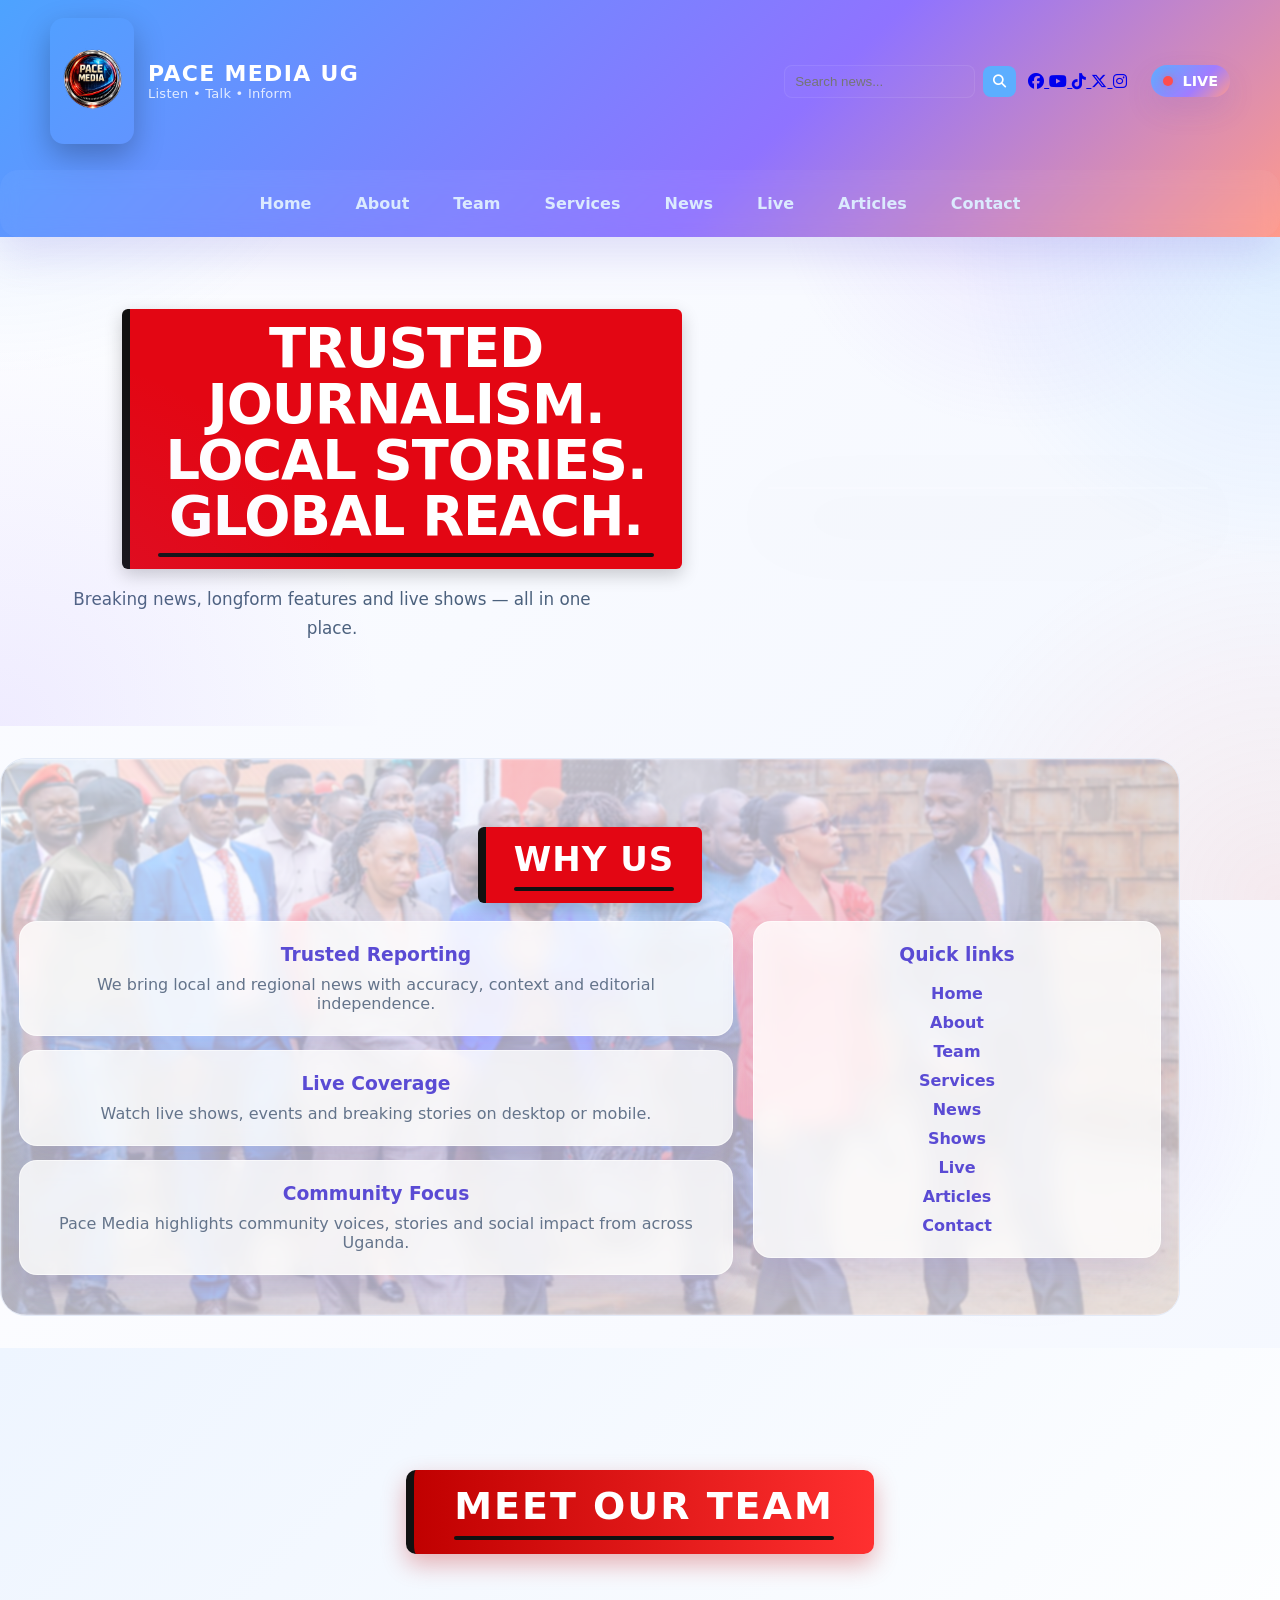
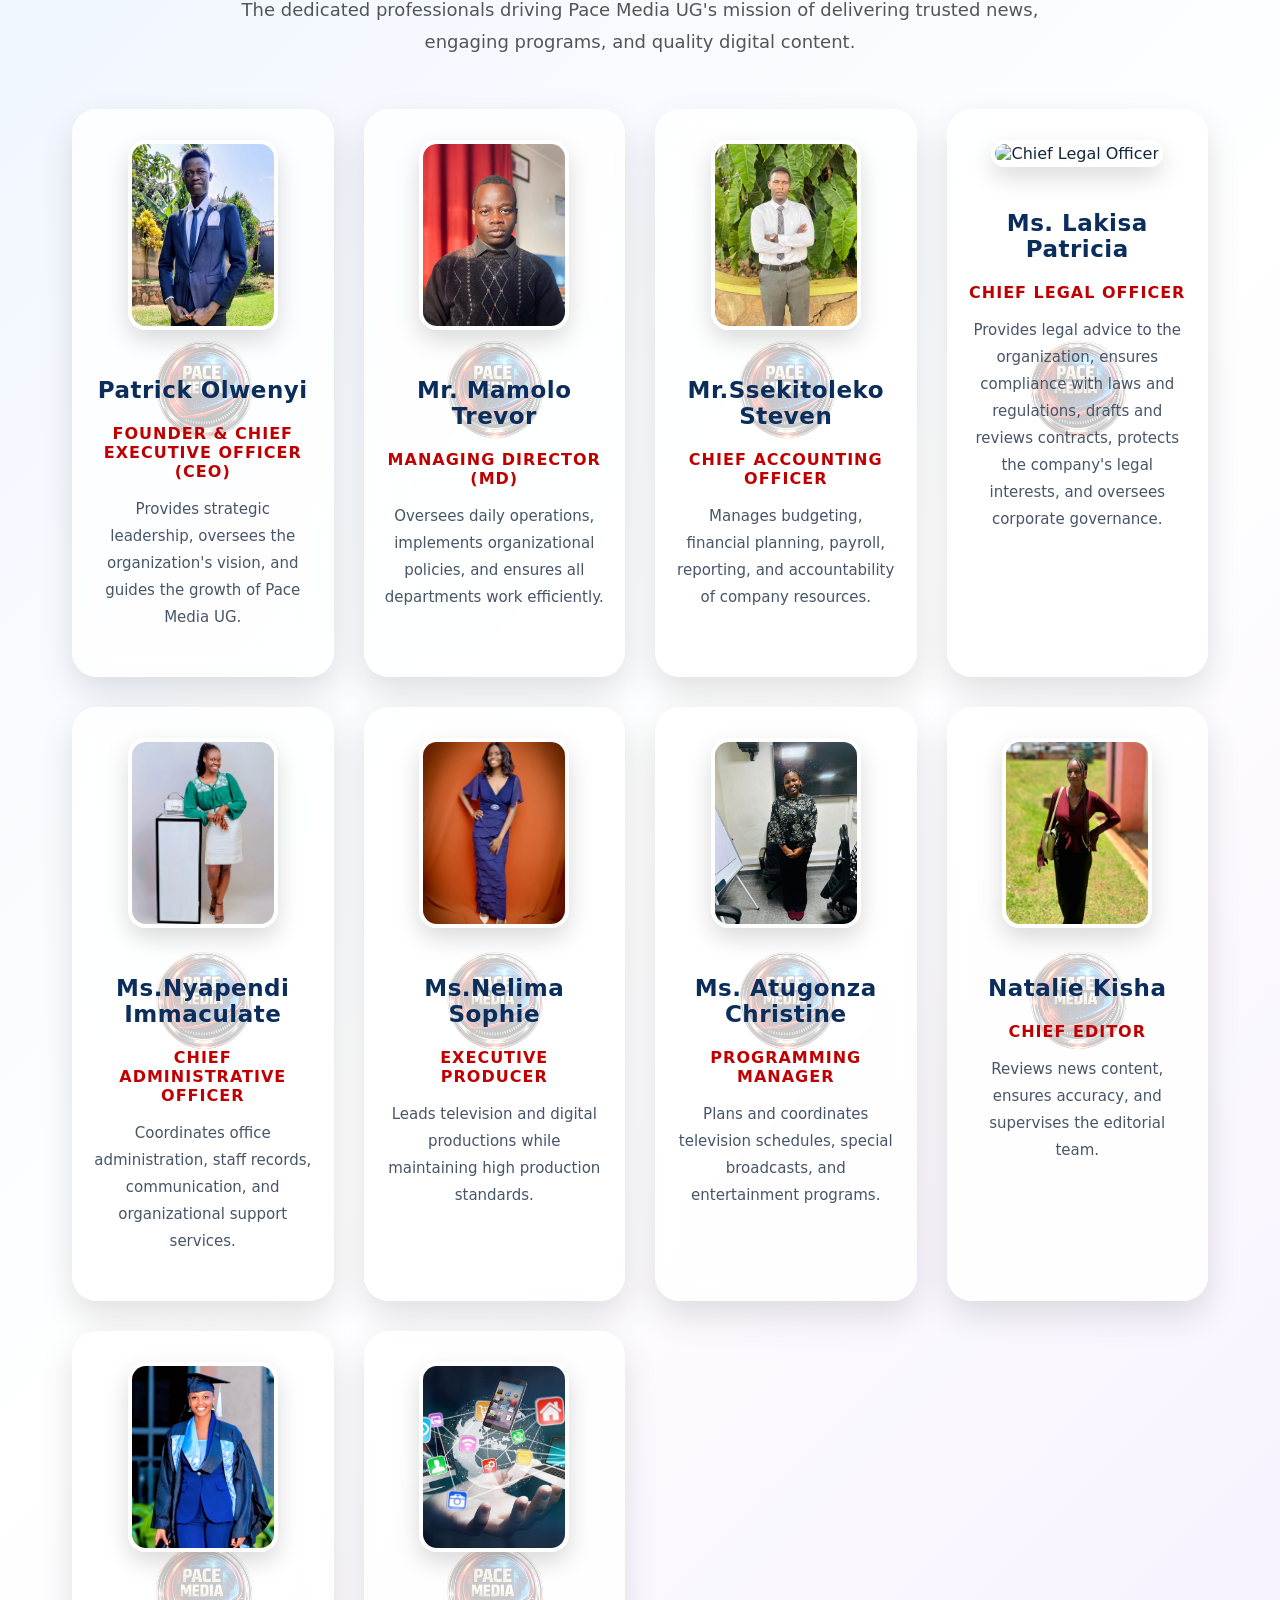
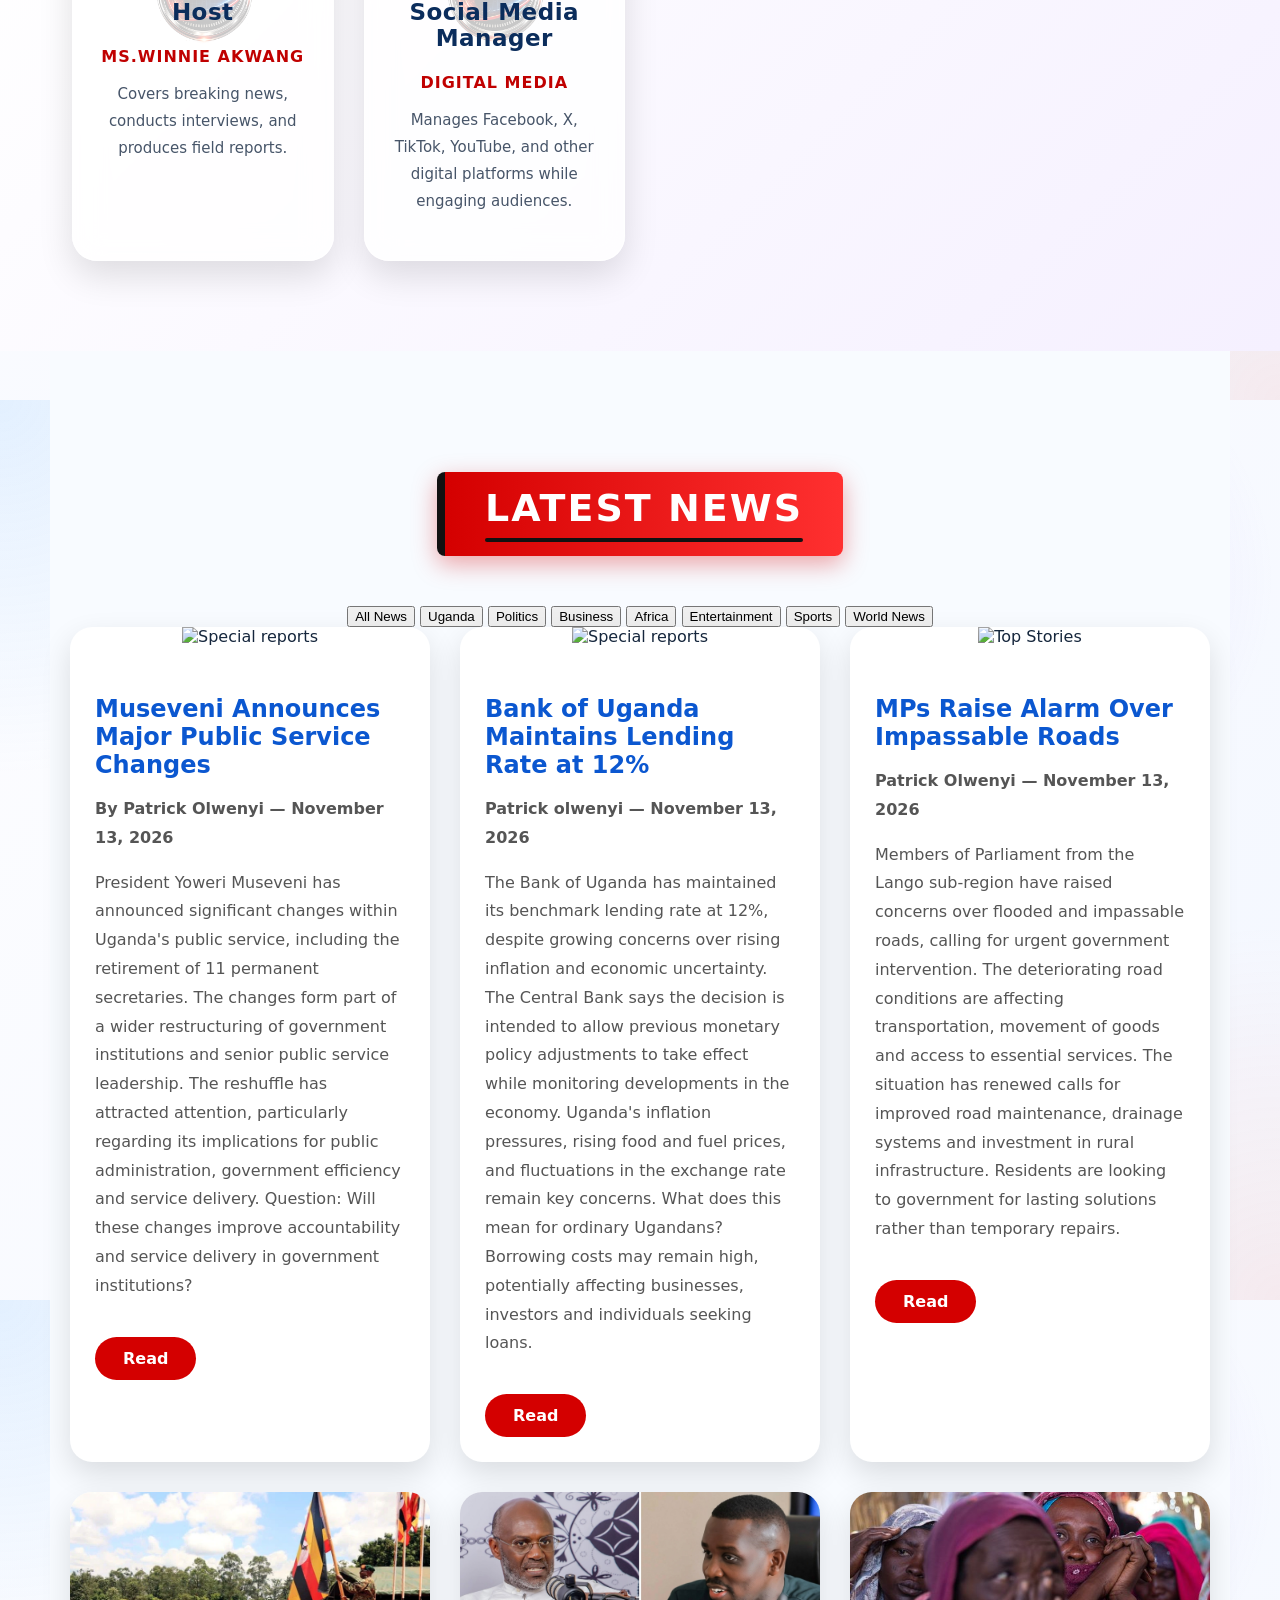
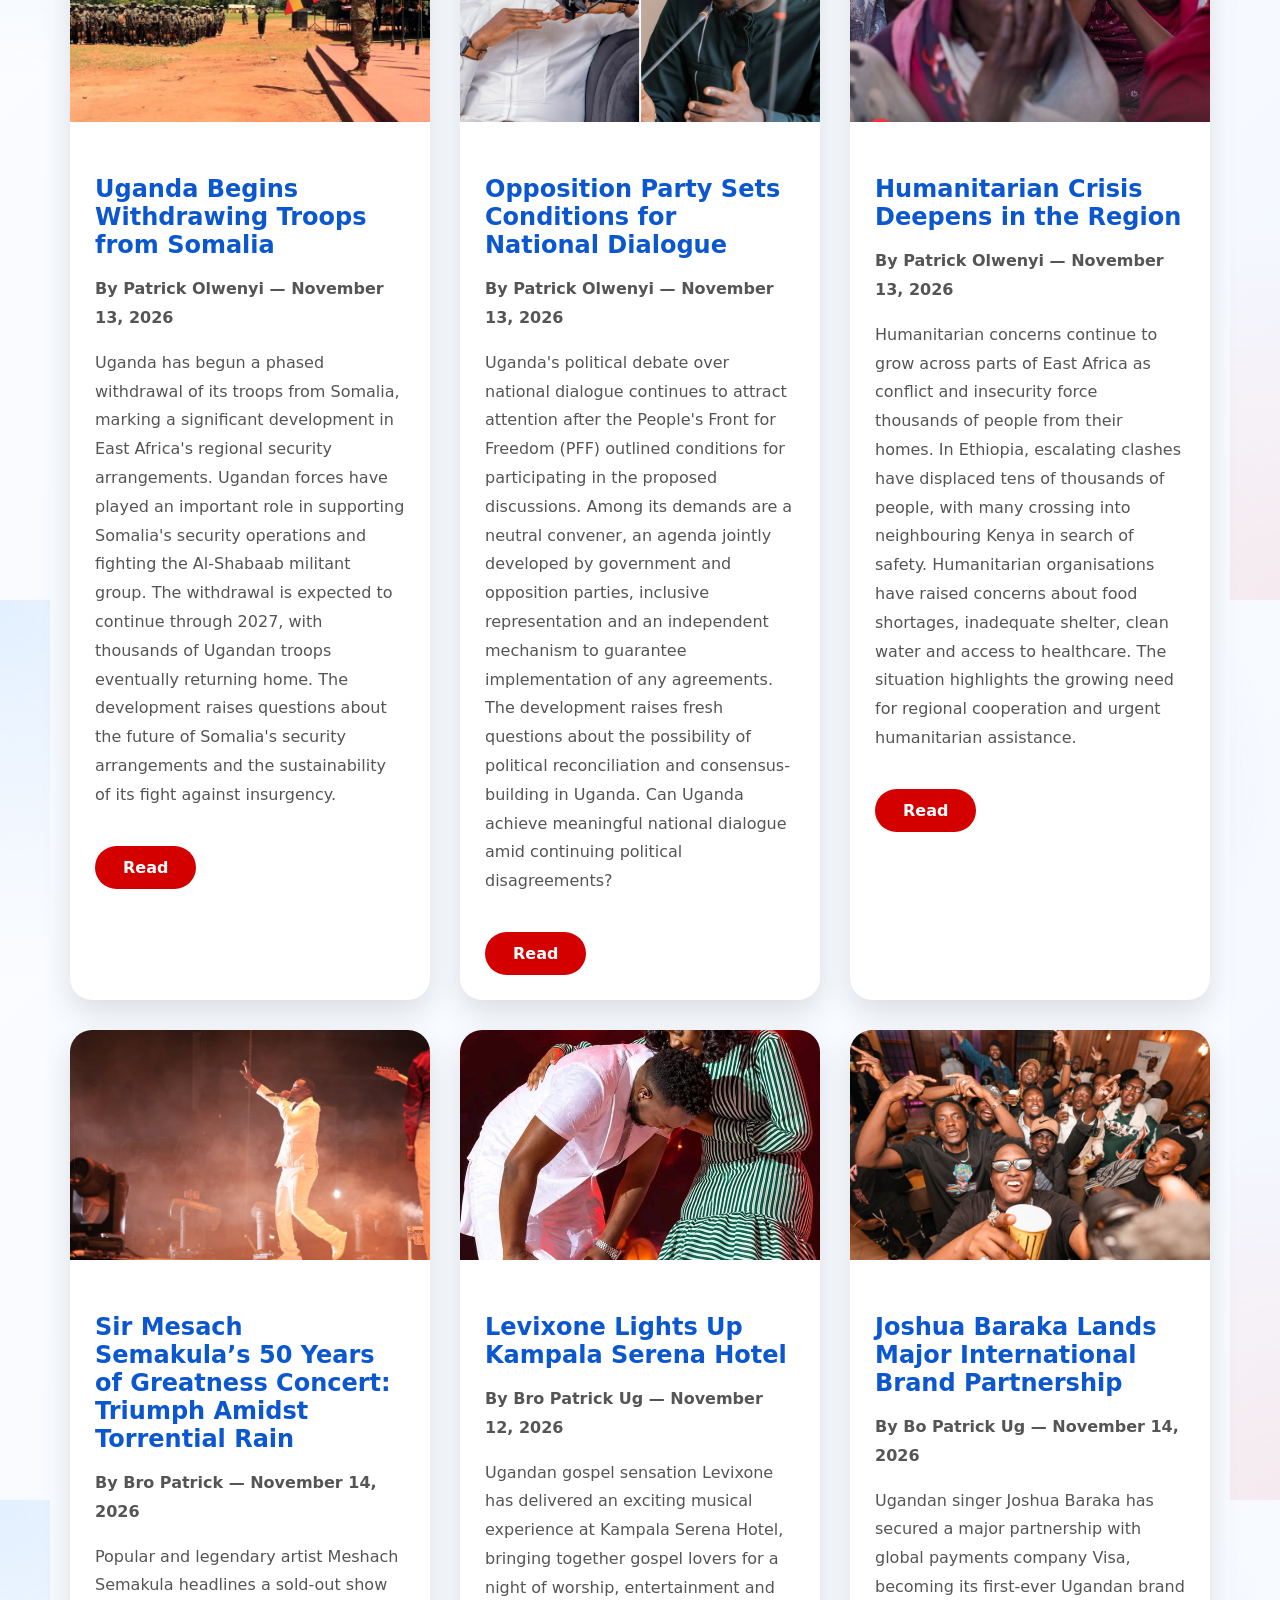
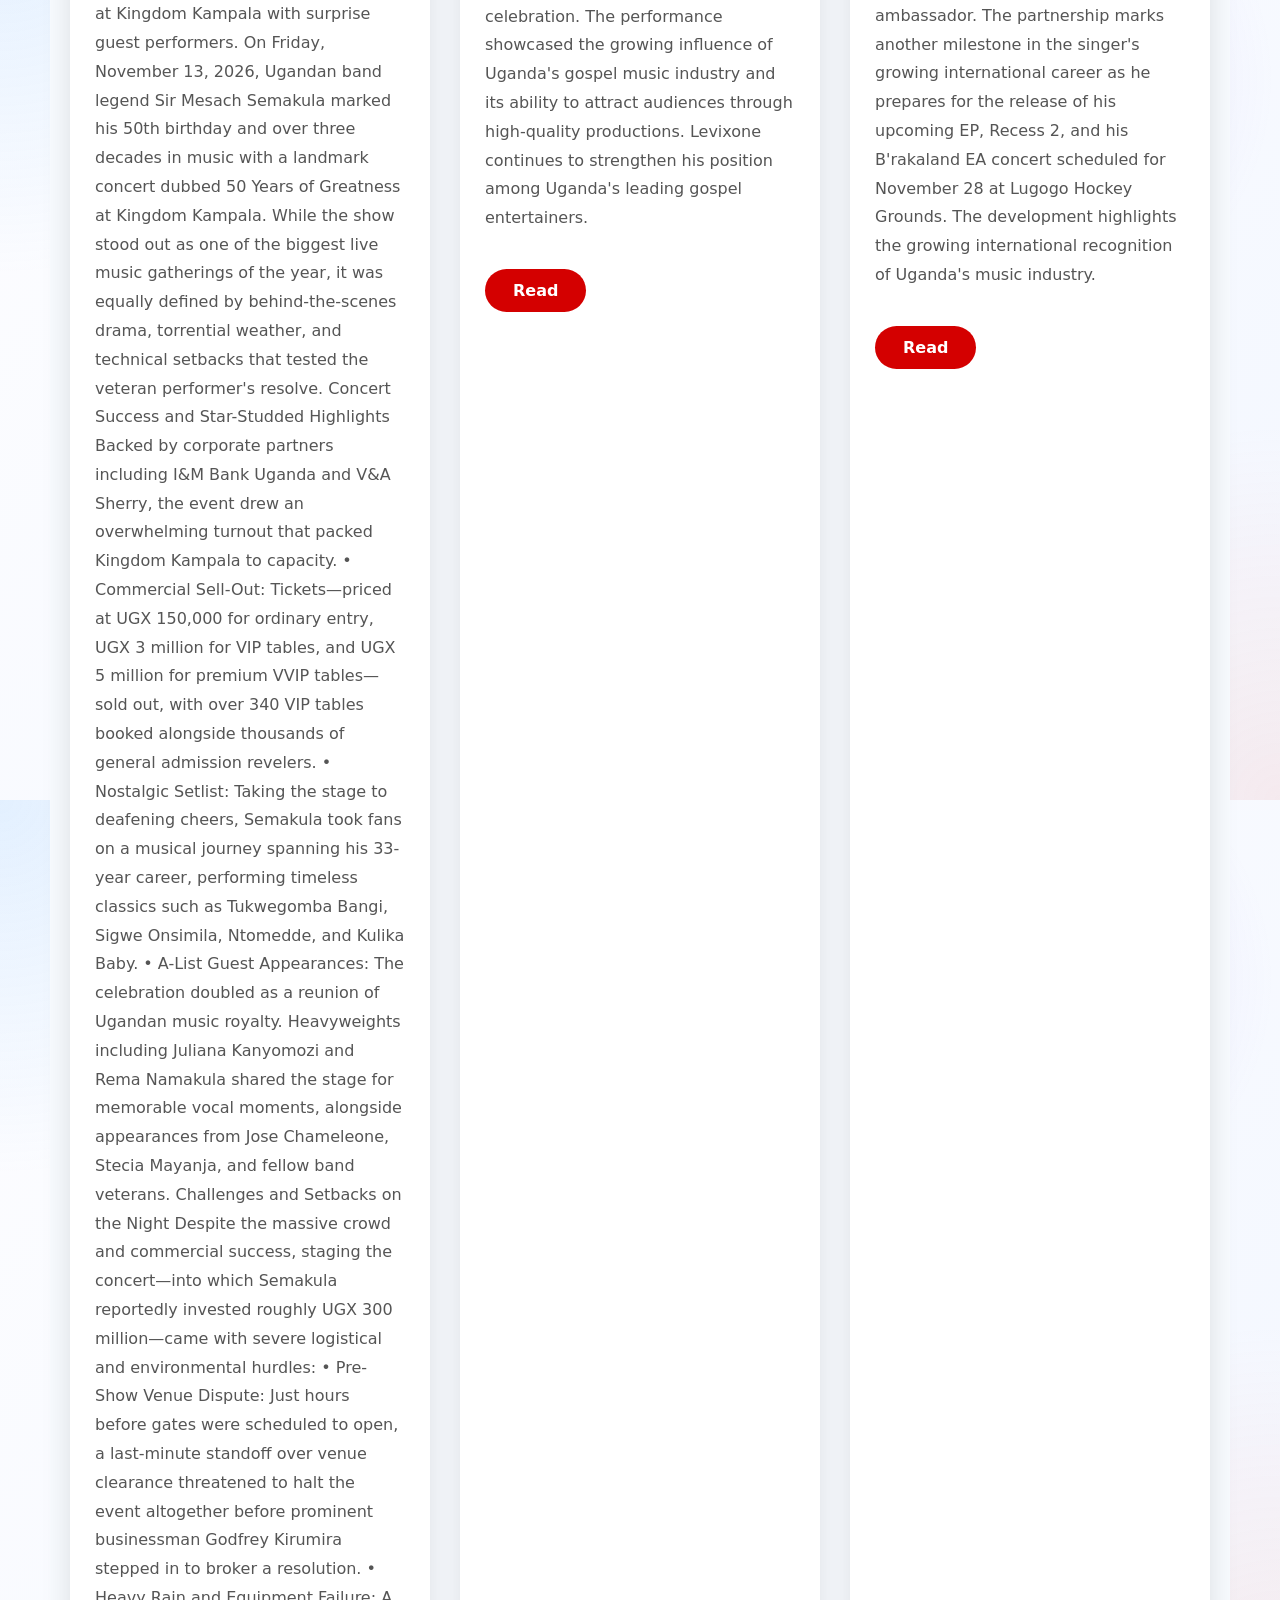
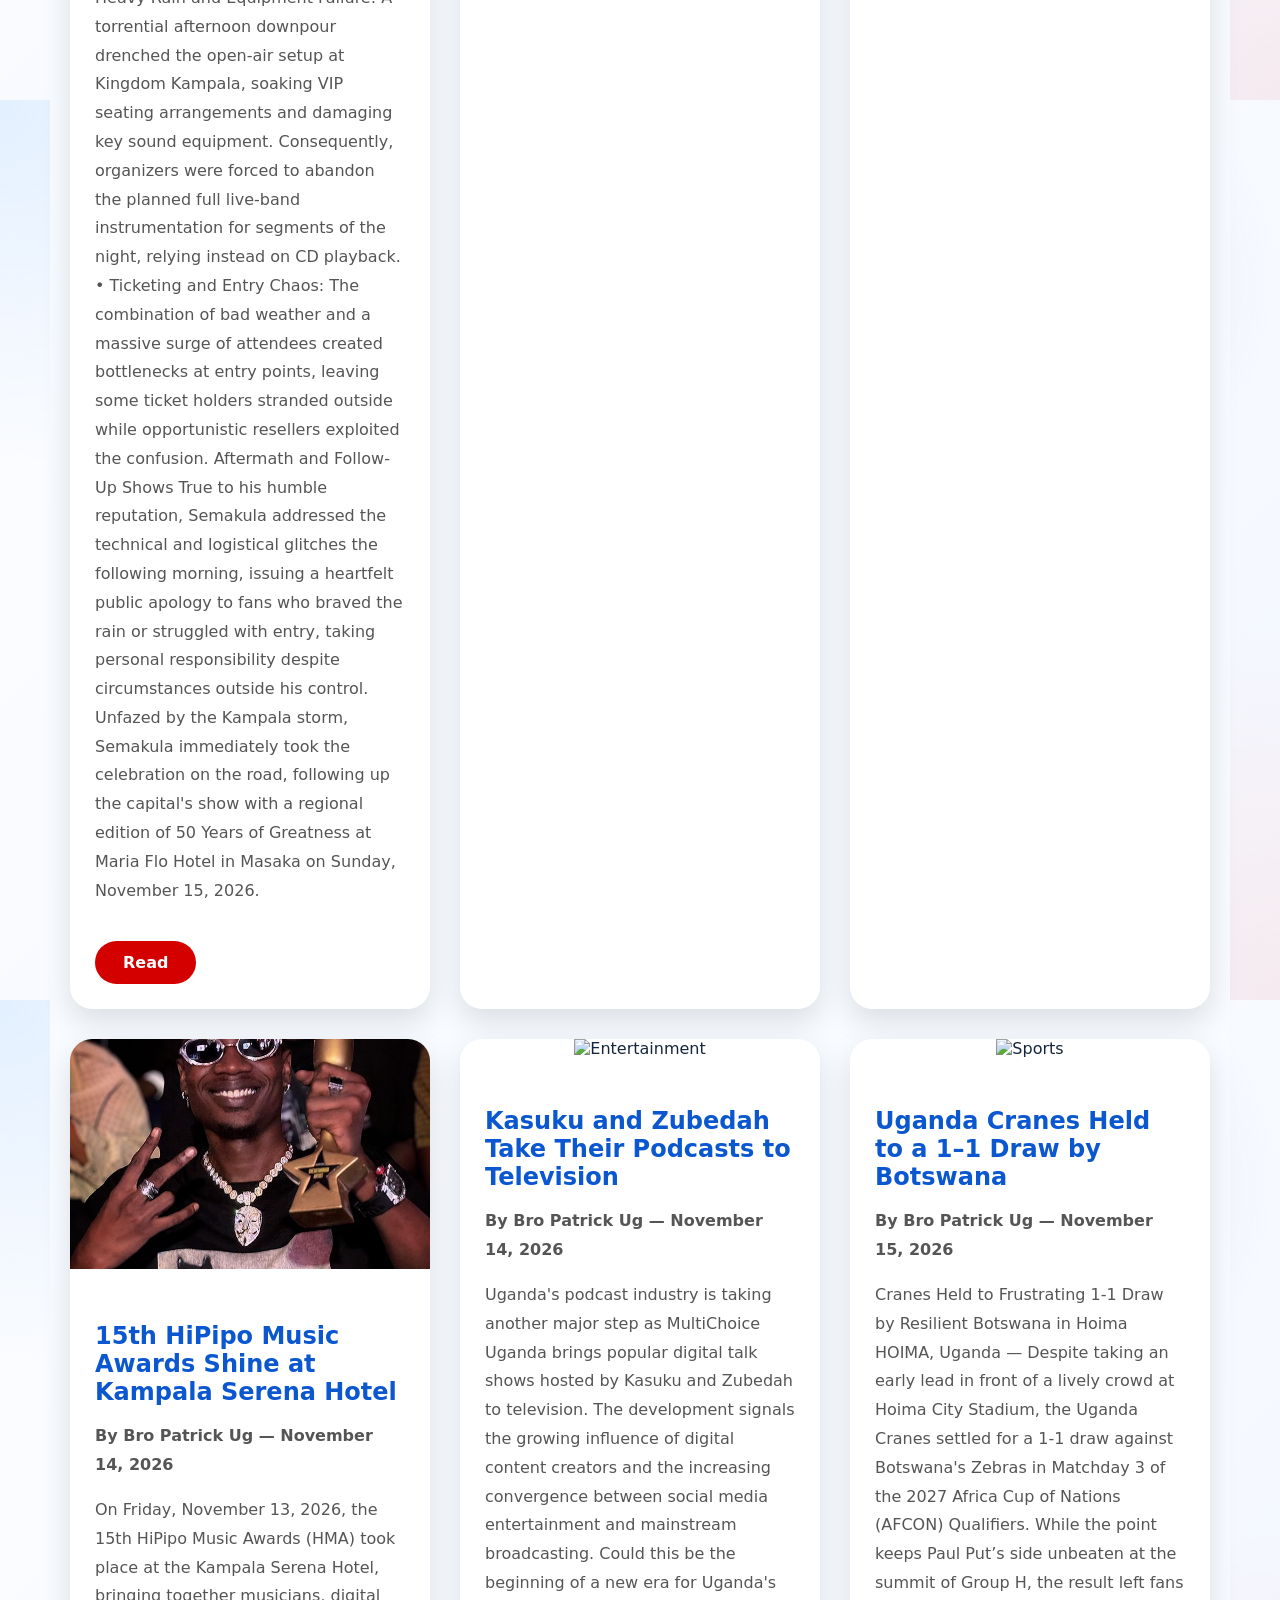
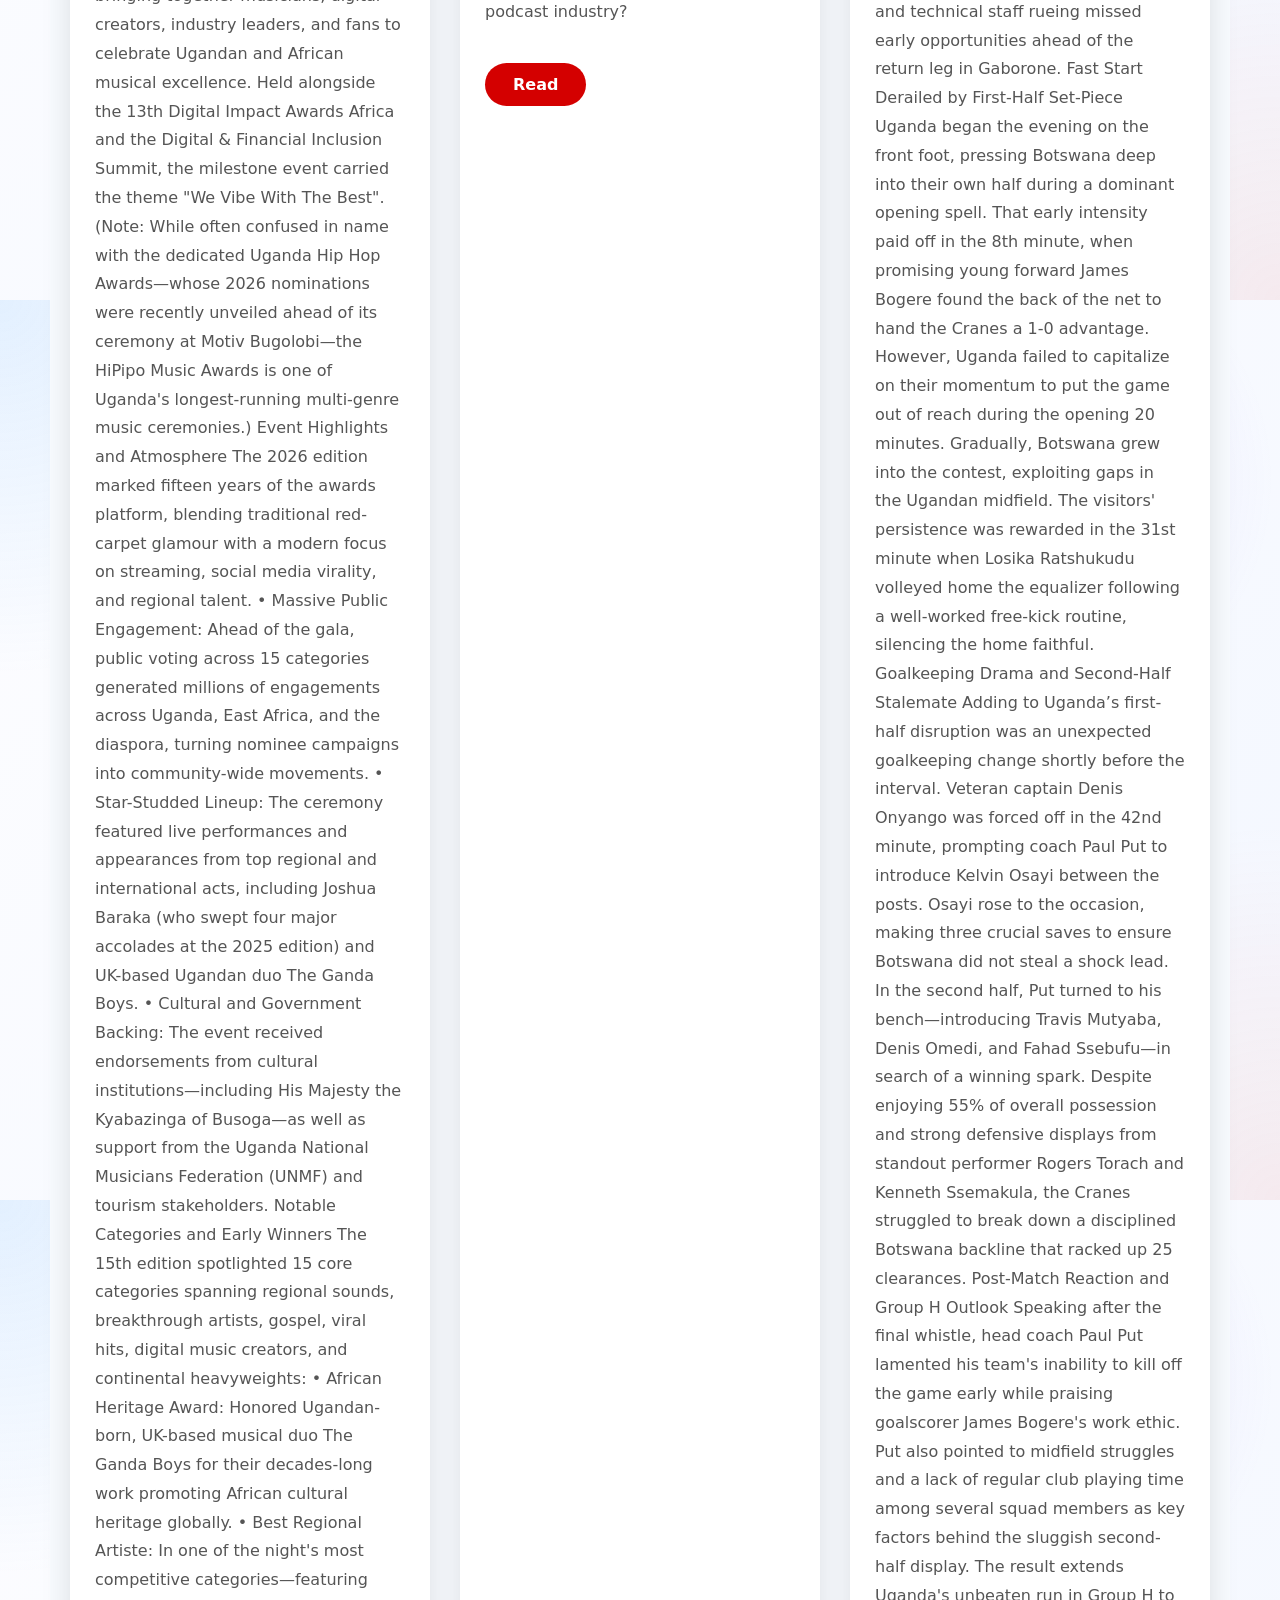
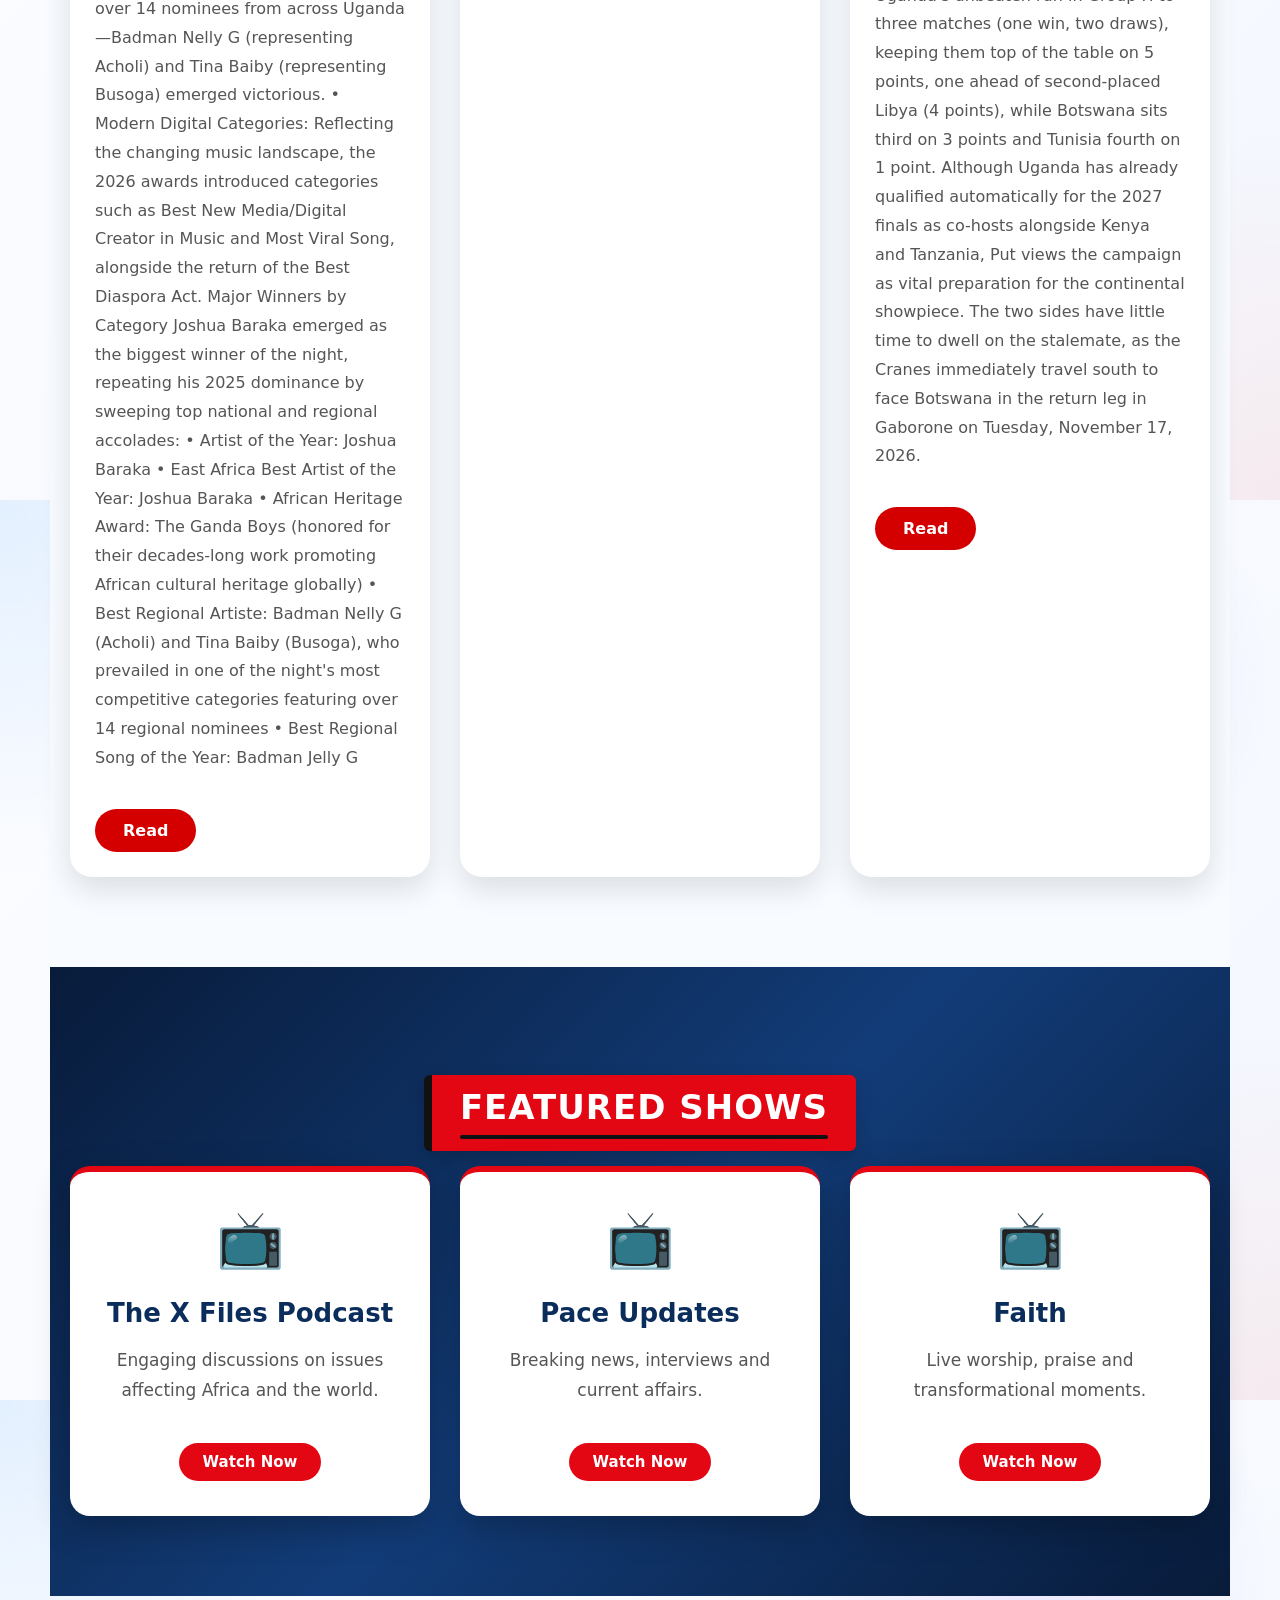
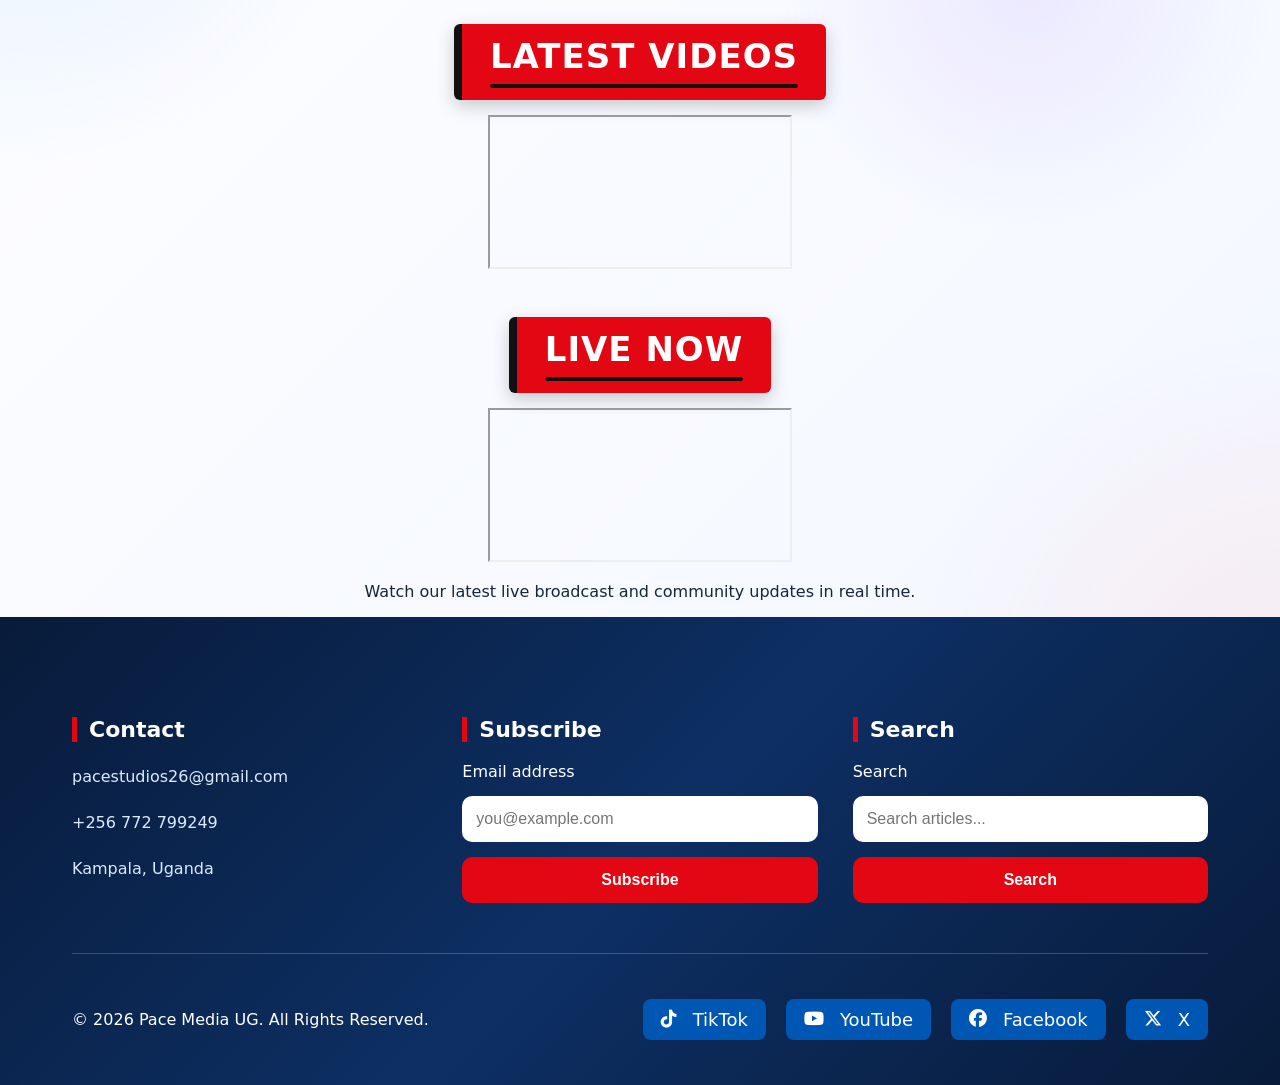
==== commit ed60eaba: "Update index.html" ====
--- a/index.html
+++ b/index.html
@@ -353,8 +353,18 @@
     
 <section class="container news-section">
             <h2>Latest News</h2>
-            <div class="news-grid">
-               <article class="news-card">
+<div class="news-filters">
+    <button class="news-filter active" data-filter="all">All News</button>
+    <button class="news-filter" data-filter="uganda">Uganda</button>
+    <button class="news-filter" data-filter="politics">Politics</button>
+    <button class="news-filter" data-filter="business">Business</button>
+    <button class="news-filter" data-filter="africa">Africa</button>
+    <button class="news-filter" data-filter="entertainment">Entertainment</button>
+    <button class="news-filter" data-filter="sports">Sports</button>
+    <button class="news-filter" data-filter="world">World News</button>
+</div>
+      <div class="news-grid">
+               <article class="news-card" data-category="politics">
                     <img src="images/newsA1.jpg" alt="Special reports">
                     <div class="card-body">
                         <h3>Museveni Announces Major Public Service Changes</h3>
@@ -370,7 +380,7 @@
                     </div>
                 </article>
                 
-                <article class="news-card">
+                <article class="news-card" data-category="business">
                     <img src="images/newsA2.jpg" alt="Special reports">
                     <div class="card-body">
                         <h3>Bank of Uganda Maintains Lending Rate at 12%</h3>
@@ -388,7 +398,7 @@
                     </div>
                 </article>
                 
-               <article class="news-card">
+               <article class="news-card" data-category="uganda">
                     <img src="images/newsA3.jpg" alt="Top Stories">
                     <div class="card-body">
                         <h3>MPs Raise Alarm Over Impassable Roads</h3>
@@ -404,7 +414,7 @@
                     </div>
                 </article>
 
-              <article class="news-card">
+              <article class="news-card" data-category="africa">
                     <img src="images/newsA4.jpeg" alt="Poltics">
                     <div class="card-body">
                         <h3>Uganda Begins Withdrawing Troops from Somalia</h3>
@@ -420,7 +430,7 @@
                     </div>
                 </article>
   
-                <article class="news-card">
+                <article class="news-card" data-category="politics">
                     <img src="images/newsA5.jpeg" alt="Politics">
                     <div class="card-body">
                         <h3>Opposition Party Sets Conditions for National Dialogue</h3>
@@ -436,7 +446,7 @@
                     </div>
                 </article>
   
-               <article class="news-card">
+               <article class="news-card" data-category="africa">
                     <img src="images/newsA6.jpeg" alt="Africa">
                     <div class="card-body">
                         <h3>Humanitarian Crisis Deepens in the Region</h3>
@@ -452,7 +462,7 @@
                     </div>
                 </article>
  
-             <article class="news-card">
+             <article class="news-card" data-category="entertainment">
                     <img src="images/newsA7.jpeg" alt="Entertainment">
                     <div class="card-body">
                         <h3>Sir Mesach Semakula’s 50 Years of Greatness Concert: Triumph Amidst Torrential Rain</h3>
@@ -481,7 +491,7 @@
                     </div>
                 </article>
    
-                <article class="news-card">
+                <article class="news-card" data-category="entertainment">
                     <img src="images/newsA8.jpeg" alt="Entertainment">
                     <div class="card-body">
                         <h3>Levixone Lights Up Kampala Serena Hotel</h3>
@@ -495,7 +505,7 @@
                     </div>
                 </article>
 
-               <article class="news-card">
+               <article class="news-card" data-category="entertainment">
                     <img src="images/newsA9.jpeg" alt="Entertainment">
                     <div class="card-body">
                         <h3>Joshua Baraka Lands Major International Brand Partnership</h3>
@@ -509,8 +519,8 @@
                     </div>
                 </article>
  
-                <article class="news-card">
-                    <img src="images/news.A10jpeg" alt="Entertainment">
+                <article class="news-card" data-category="entertainment">
+                    <img src="images/newsA10.jpeg" alt="Entertainment">
                     <div class="card-body">
                         <h3>15th HiPipo Music Awards Shine at Kampala Serena Hotel</h3>
                         <p class="muted">By Bro Patrick Ug — November 14, 2026</p>
@@ -542,7 +552,7 @@
                     </div>
                 </article>
 
-                <article class="news-card">
+                <article class="news-card" data-category="entertainment">
                     <img src="images/news11.jpeg" alt="Entertainment">
                     <div class="card-body">
                         <h3>Kasuku and Zubedah Take Their Podcasts to Television</h3>
@@ -556,7 +566,7 @@
                     </div>
                 </article>
 
-                <article class="news-card">
+                <article class="news-card" data-category="sports">
                     <img src="images/newsA12.jpg" alt="Sports">
                     <div class="card-body">
                         <h3>Uganda Cranes Held to a 1–1 Draw by Botswana</h3>
